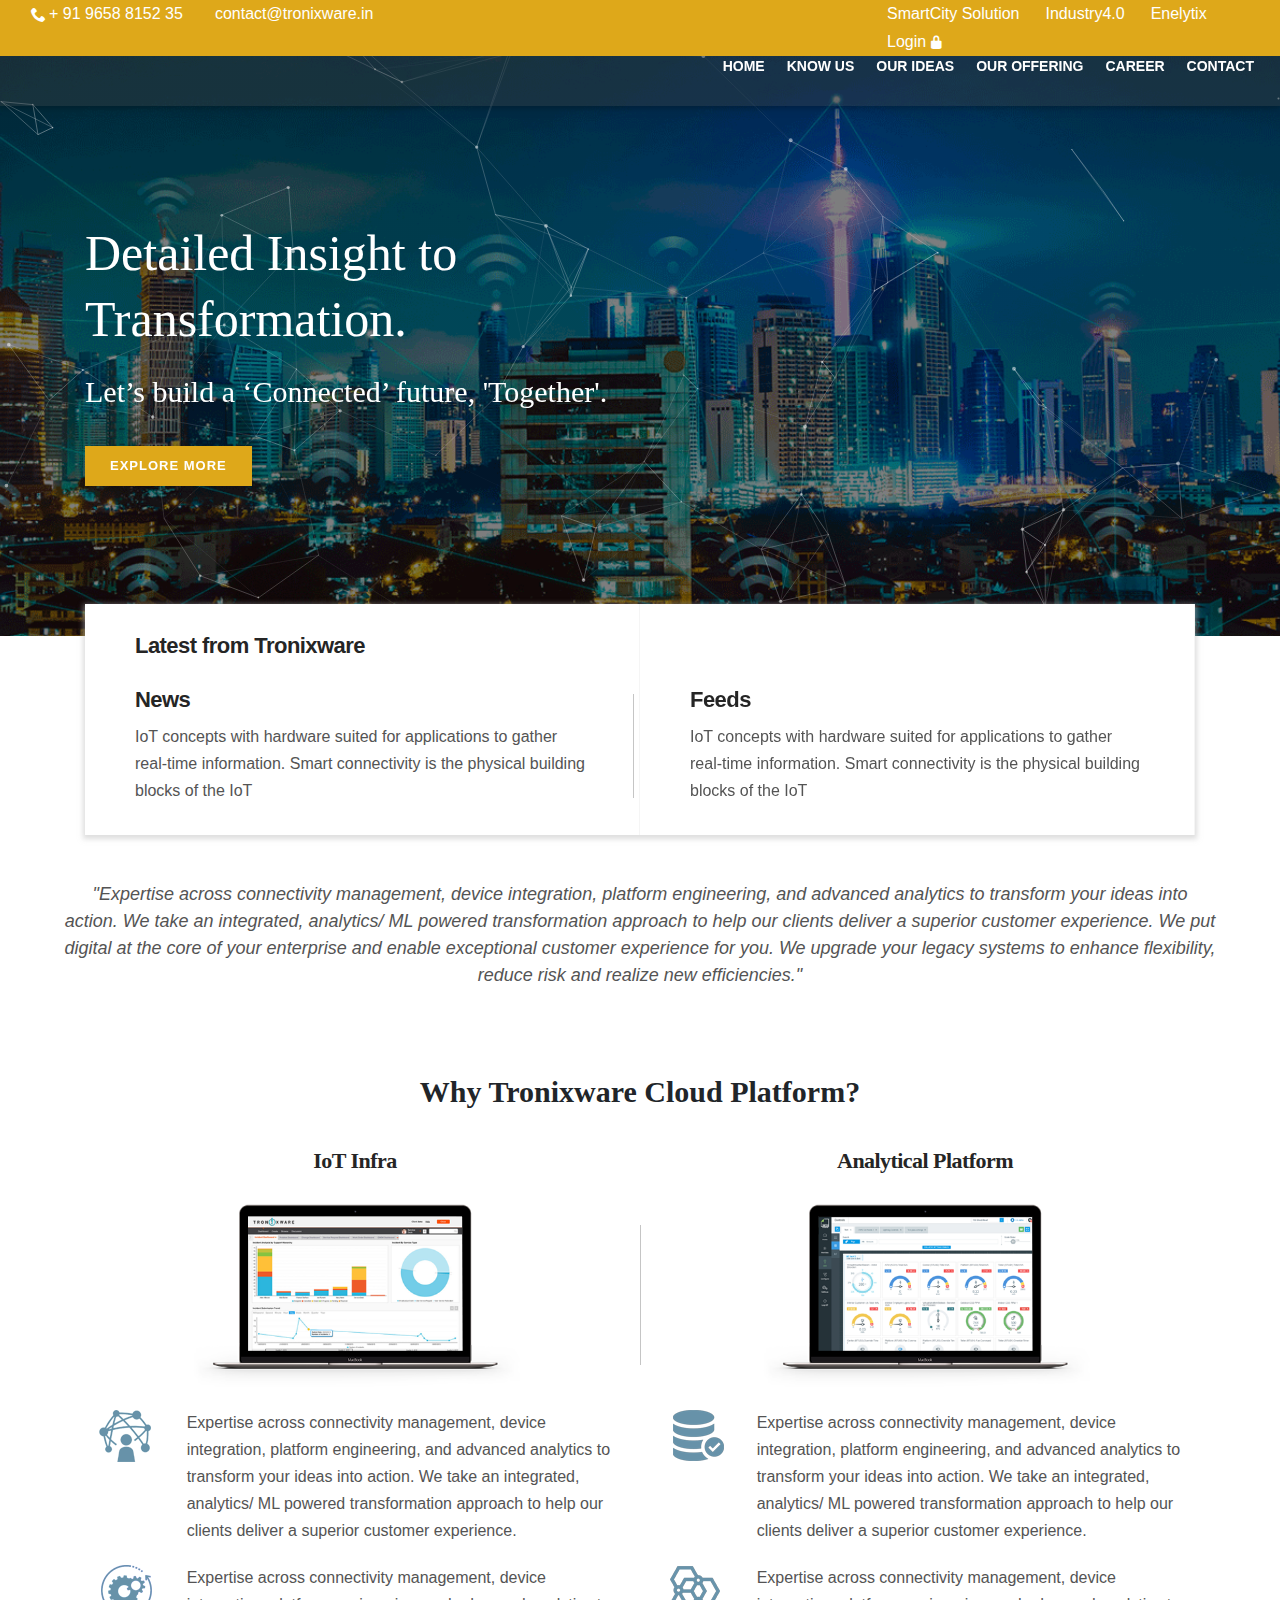
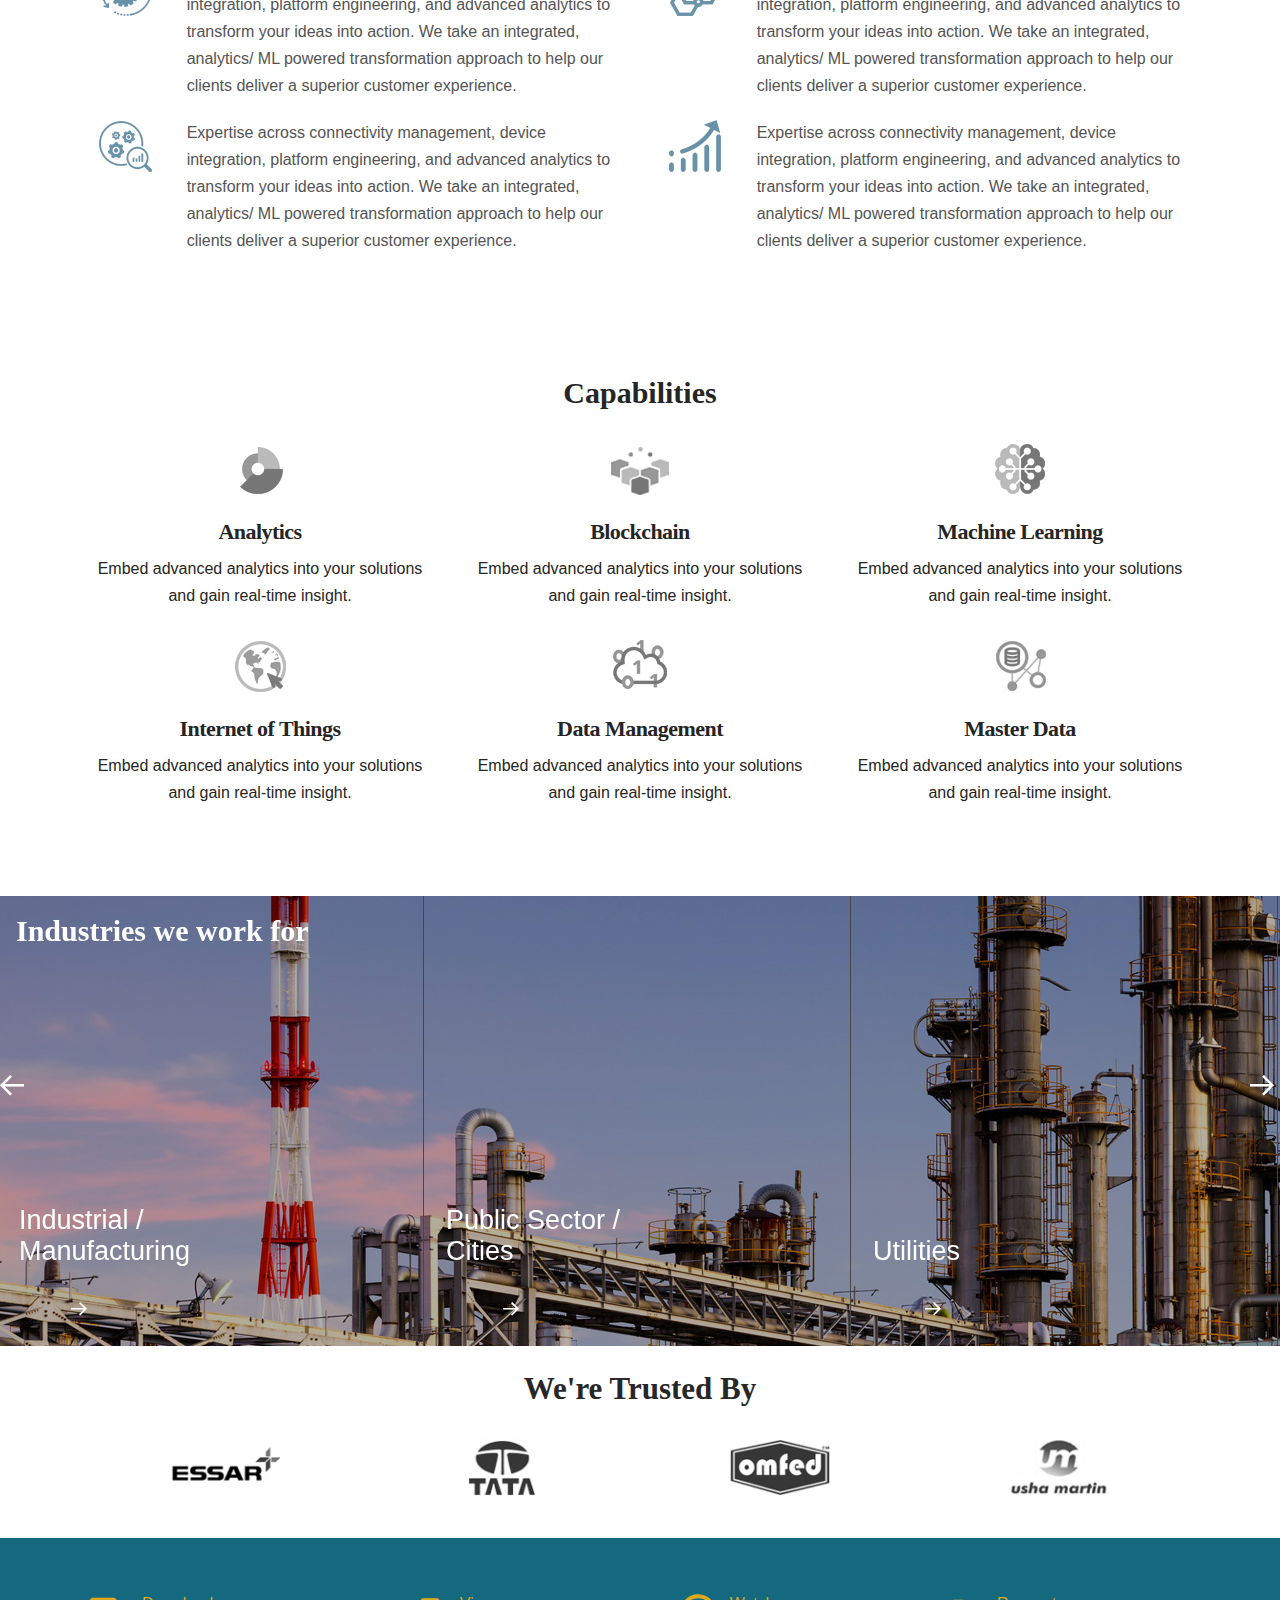
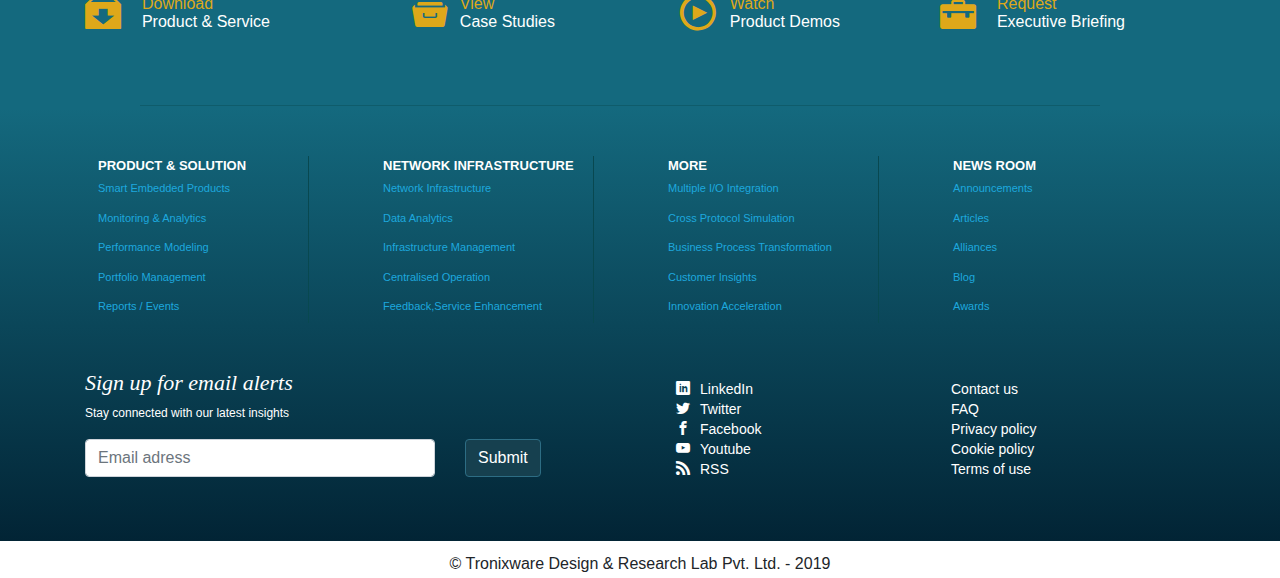
==== index.html @ 7c7e3b0a "initial committt" ====
<!doctype html>
<html>
<head>
<meta name="viewport" content="width=device-width,initial-scale=1">
<meta charset="utf-8">
<title>Tronixware</title>
<link rel="stylesheet" type="text/css" href="assests/revolution/css/layers.css">
<link rel="stylesheet" type="text/css" href="assests/revolution/css/settings.css">
<link rel="stylesheet" type="text/css" href="assests/icomoon/style.css">
<link rel="stylesheet" type="text/css" href="assests/slick/slick.css">
<link rel="stylesheet" type="text/css" href="assests/css/bootstrap.min.css">
<link rel="stylesheet" type="text/css" href="assests/css/style.css">
<link rel="stylesheet" type="text/css" href="assests/css/respnosive.css">
<script src="assests/js/jquery.min.js"></script>
</head>

<body>
<div class="loader"> 
  <!-- Preloader inner -->
  <div class="loader-inner">
    <svg width="120" height="220" viewbox="0 0 100 100" class="loading-spinner" version="1.1" xmlns="http://www.w3.org/2000/svg">
      <circle class="spinner" cx="50" cy="50" r="21" fill="#ffffff" stroke-width="4"/>
    </svg>
  </div>
  <!-- End preloader inner --> 
</div>
<div class="header">
  <div class="responsive-main-header"> <span class="responsive-menu-button"></span> </div>
  <div class="responsive-mob-menu">
    <ul>
      <li><a href="#">SmartCity Solution</a></li>
      <li><a href="#">Industry4.0</a></li>
      <li><a href="#">Enelytix</a></li>
      <li><a href="#">Login</a><i class="icon-lock1 icons"></i></li>
    </ul>
  </div>
  <div class="main-headder hidden-xs">
    <div class="container-fluid">
      <div class="row">
        <div class="col-sm-5">
          <ul>
            <li><i class="icon-phone icons"></i><a href="tel:+91-9658-8152-35">+ 91 9658 8152 35</a></li>
            <li><i class="icon-mail-envelope-closed3 icons"></i><a href="mailto:contact@tronixware.in">contact@tronixware.in</a></li>
          </ul>
        </div>
        <div class="col-sm-1"></div>
        <div class="col-sm-6">
          <ul class="pull-right" style="margin-left: 219px">
            <li><a href="smartcitysolution.html">SmartCity Solution</a></li>
            <li><a href="#">Industry4.0</a></li>
            <li><a href="#">Enelytix</a></li>
            <li><a href="#">Login</a><i class="icon-lock1 icons"></i></li>
          </ul>
        </div>
      </div>
    </div>
  </div>
  <div class="responsive-main-menu"> <span class="responsive-mobmain-menu"></span> <a href="#" class="moblogo"></a>
    <div class="mob-menus">
      <ul>
        <li><a href="#">Home</a></li>
        <li><a href="knowus.html">Know Us</a></li>
        <li><a href="#">Our Ideas</a></li>
        <li><a href="#">Our Offering</a>
          <div class="mob-sub-menu">
            <h3>Products</h3>
            <ul>
              <li><a href="#">Data Loggers</a></li>
              <li><a href="#">Data Acquisition Module (DAQ)</a></li>
              <li><a href="#">DAQ & Smart Mesh Networking </a></li>
              <li><a href="#">Web App – Enelytix for EMIS </a></li>
            </ul>
            <h3>Services</h3>
            <ul>
              <li><a href="#">Smart Automation & EMS</a></li>
              <li><a href="#">Remote Monitoring & Control Solutions</a></li>
              <li><a href="#">Industry Specific (EMS & SCADA)</a></li>
              <li><a href="#">Cloud Solutions</a></li>
            </ul>
          </div>
        </li>
        <li><a href="careers.html">Career</a></li>
        <li><a href="contact.html">Contact</a></li>
      </ul>
    </div>
  </div>
  <div class="main-menu hidden-xs">
    <div class="container-fluid">
      <div class="row">
        <div class="col-sm-3"> <a class="logo" href="#"> </a> </div>
        <div class="col-sm-9 text-right">
          <ul class="main-nav clearfix">
            <li><a href="#" class="active">Home</a></li>
            <li><a href="knowus.html">Know Us</a></li>
            <li><a href="#">Our Ideas</a></li>
            <li><a href="#">Our Offering</a>
              <div class="menus">
                <div class="sub-menu text-left">
                  <div class="container">
                    <div class="row">
                      <div class="col-sm-4">
                        <h3>Products</h3>
                        <ul>
                          <li><a href="#">Data Loggers</a></li>
                          <li><a href="#">Data Acquisition Module (DAQ)</a></li>
                          <li><a href="#">DAQ & Smart Mesh Networking </a></li>
                          <li><a href="#">Web App – Enelytix for EMIS </a></li>
                        </ul>
                      </div>
                      <div class="col-sm-4">
                        <h3>Services</h3>
                        <ul>
                          <li><a href="#">Smart Automation & EMS</a></li>
                          <li><a href="#">Remote Monitoring & Control Solutions</a></li>
                          <li><a href="#">Industry Specific (EMS & SCADA)</a></li>
                          <li><a href="#">Cloud Solutions</a></li>
                        </ul>
                      </div>
                      <div class="col-sm-4"> <a href="#">
                        <h4>Know More....</h4>
                        </a> </div>
                    </div>
                  </div>
                </div>
              </div>
            </li>
            <li><a href="careers.html">Career</a></li>
            <li><a href="contact.html">Contact</a></li>
          </ul>
        </div>
      </div>
    </div>
  </div>
</div>

<!--header-->

<div class="slider">
  <section id="particles-js" class="demo_four">
    <div class="container h-100">
      <div class="row">
        <div class="col-md-12 col-lg-12">
          <div class="mainbanner_content"> <span class="pb_5 color-white banner_title">Detailed Insight to<br>
            <br>
            Transformation. <br>
            <br>
            <span class="banner-subtitle">Let’s build a ‘Connected’ future, 'Together'.</span><br>
            <div class="banner-btn">
              <button class="btn banner-btn-apply">Explore More</button>
            </div>
            </span> </div>
        </div>
      </div>
    </div>
  </section>
</div>
<div class="main-body p-5">
  <div class="construction">
    <div class="container">
      <div class="construction-service">
        <div class="row">
          <div class="col-sm-12">
            <div class="callto-action">
              <ul>
                <li class="single-box wow fadeInUp animated mark" data-wow-delay="300ms" style="visibility: visible; animation-delay: 300ms; animation-name: fadeInUp;">
                  <div class="top">
             
                    <div class="title-holder">
                      <h3><span>Latest from Tronixware</span>
						  <br>
						  <br><span>News</span></h3>
                    </div>
                  </div>
                  <div class="text-holder">
                    <p>IoT concepts with hardware suited for applications to gather real-time information. Smart connectivity is the physical building blocks of the IoT</p>
                   </div>
                </li>
                <li class="single-box wow fadeInUp animated" data-wow-delay="600ms" style="visibility: visible; animation-delay: 600ms; animation-name: fadeInUp;">
                  <div class="top">
                    
                    <div class="title-holder">
                      <h3>
						  <br>
						  <br><span>Feeds</span></h3>
                    </div>
                  </div>
                  <div class="text-holder">
                    <div class="microsoft">
    <p class="marquee">IoT concepts with hardware suited for applications to gather real-time information. Smart connectivity is the physical building blocks of the IoT</p>

</div>
                    <!--<a class="btn-two" data-toggle="modal" data-target=".bd-example-modal-lg2"><span class="icon-arrow-thin-right"></span>Read More</a> --></div>
                </li>
                
              </ul>
            </div>
          </div>
        </div>
      </div>
    </div>
  </div>
  
  
  
  <div class="servicess">
    <p class="p-3"> "Expertise across connectivity management, device integration, platform engineering, and advanced analytics to transform your ideas into action. We take an integrated, analytics/ ML  powered transformation approach to help our  clients deliver a superior customer experience.
      
      We put digital at the core of your enterprise and enable exceptional customer experience for you. We upgrade your legacy systems to enhance flexibility, reduce risk and realize new efficiencies."</p>
  </div>
</div>
<div class="platform">
  <h3>Why Tronixware Cloud Platform?</h3>
  <div class="container">
    <div class="row">
      <div class="col-sm-6">
        <div class="platform-content">
          <h4>IoT Infra</h4>
          <div class="iot-image img-boder"> <img src="assests/images/00-MockupMacBook-Space-Gray.png"> </div>
          <div class="platform-section">
            <div class="row">
              <div class="col-sm-2">
                <div class="platform-image"> <img src="assests/images/communication.png"> </div>
              </div>
              <div class="col-sm-10">
                <div class="paltform-content-text">
                  <p>Expertise across connectivity management, device integration, platform engineering, and advanced analytics to transform your ideas into action. We take an integrated, analytics/ ML  powered transformation approach to help our  clients deliver a superior customer experience.</p>
                </div>
              </div>
            </div>
          </div>
          <div class="platform-section">
            <div class="row">
              <div class="col-sm-2">
                <div class="platform-image"> <img src="assests/images/automation.png"> </div>
              </div>
              <div class="col-sm-10">
                <div class="paltform-content-text">
                  <p>Expertise across connectivity management, device integration, platform engineering, and advanced analytics to transform your ideas into action. We take an integrated, analytics/ ML  powered transformation approach to help our  clients deliver a superior customer experience.</p>
                </div>
              </div>
            </div>
          </div>
          <div class="platform-section">
            <div class="row">
              <div class="col-sm-2">
                <div class="platform-image"> <img src="assests/images/information.png"> </div>
              </div>
              <div class="col-sm-10">
                <div class="paltform-content-text">
                  <p>Expertise across connectivity management, device integration, platform engineering, and advanced analytics to transform your ideas into action. We take an integrated, analytics/ ML  powered transformation approach to help our  clients deliver a superior customer experience.</p>
                </div>
              </div>
            </div>
          </div>
        </div>
      </div>
      <div class="col-sm-6">
        <div class="platform-content">
          <h4>Analytical Platform</h4>
          <div class="iot-image"> <img src="assests/images/iotlap.png"> </div>
          <div class="platform-section">
            <div class="row">
              <div class="col-sm-2">
                <div class="platform-image"> <img src="assests/images/volume.png"> </div>
              </div>
              <div class="col-sm-10">
                <div class="paltform-content-text">
                  <p>Expertise across connectivity management, device integration, platform engineering, and advanced analytics to transform your ideas into action. We take an integrated, analytics/ ML  powered transformation approach to help our  clients deliver a superior customer experience.</p>
                </div>
              </div>
            </div>
          </div>
          <div class="platform-section">
            <div class="row">
              <div class="col-sm-2">
                <div class="platform-image"> <img src="assests/images/structure.png"> </div>
              </div>
              <div class="col-sm-10">
                <div class="paltform-content-text">
                  <p>Expertise across connectivity management, device integration, platform engineering, and advanced analytics to transform your ideas into action. We take an integrated, analytics/ ML  powered transformation approach to help our  clients deliver a superior customer experience.</p>
                </div>
              </div>
            </div>
          </div>
          <div class="platform-section">
            <div class="row">
              <div class="col-sm-2">
                <div class="platform-image"> <img src="assests/images/revenue.png"> </div>
              </div>
              <div class="col-sm-10">
                <div class="paltform-content-text">
                  <p>Expertise across connectivity management, device integration, platform engineering, and advanced analytics to transform your ideas into action. We take an integrated, analytics/ ML  powered transformation approach to help our  clients deliver a superior customer experience.</p>
                </div>
              </div>
            </div>
          </div>
        </div>
      </div>
    </div>
  </div>
</div>
<div class="capabilities">
  <div class="container">
    <div class="capabilities-iamge">
      <h3>Capabilities</h3>
    </div>
    <div class="capabalities-content">
      <div class="row">
        <div class="col-sm-4">
          <div class="capabilities-iamge"> <img src="assests/images/analytics.png">
            <h4>Analytics</h4>
            <p>Embed advanced analytics into your solutions and gain real-time insight.</p>
          </div>
        </div>
        <div class="col-sm-4">
          <div class="capabilities-iamge"> <img src="assests/images/blockchain.png">
            <h4>Blockchain</h4>
            <p>Embed advanced analytics into your solutions and gain real-time insight.</p>
          </div>
        </div>
        <div class="col-sm-4">
          <div class="capabilities-iamge"> <img src="assests/images/machin-learning.png">
            <h4>Machine Learning</h4>
            <p>Embed advanced analytics into your solutions and gain real-time insight.</p>
          </div>
        </div>
      </div>
    </div>
    <div class="capabalities-content">
      <div class="row">
        <div class="col-sm-4">
          <div class="capabilities-iamge"> <img src="assests/images/internet-of-things.png">
            <h4>Internet of Things</h4>
            <p>Embed advanced analytics into your solutions and gain real-time insight.</p>
          </div>
        </div>
        <div class="col-sm-4">
          <div class="capabilities-iamge"> <img src="assests/images/data-management.png">
            <h4>Data Management</h4>
            <p>Embed advanced analytics into your solutions and gain real-time insight.</p>
          </div>
        </div>
        <div class="col-sm-4">
          <div class="capabilities-iamge"> <img src="assests/images/master-data.png">
            <h4>Master Data</h4>
            <p>Embed advanced analytics into your solutions and gain real-time insight.</p>
          </div>
        </div>
      </div>
    </div>
  </div>
</div>	
	
	
<div class="industries">
  <div class="serivic-hover-slider">
    <div class="hover-back-image">
      <div class="offering p-3">
        <h3>Industries we work for</h3>
      </div>
      <div class="hovers-image1 deaf-img"> </div>
      <div class="hovers-image2"> </div>
      <div class="hovers-image3"> </div>
      <div class="hovers-image4"> </div>
    </div>
    <div class="service clearfix">
      <div class="services1" id="sv1">
        <div class="service-content1">
          <h2>Industrial / <br>
            Manufacturing</h2>
          <p class="hov-p1">Lorem Ipsum is simply dummy text of the printing and typesetting industry.</p>
        </div>
        <div class="service-btn"> <a href="indmanfact.html"> <span class="view-txt vi1">Detailed Insight</span><i class="icon-arrow-thin-right vew-arrow via1"></i></a> </div>
      </div>
      <div class="services1" id="sv2">
        <div class="service-content2">
          <h2>Public Sector / <br>
            Cities</h2>
          <p class="hov-p2">Lorem Ipsum is simply dummy text of the printing and typesetting industry.</p>
        </div>
        <div class="service-btn"> <a href="publicsector.html"> <span class="view-txt vi2">Detailed Insight</span> <i class="icon-arrow-thin-right vew-arrow via2"> </i> </a> </div>
      </div>
      <div class="services1" id="sv3">
        <div class="service-content3">
          <h2>Utilities </h2>
          <p class="hov-p3">Lorem Ipsum is simply dummy text of the printing and typesetting industry.</p>
        </div>
        <div class="service-btn"> <a href="utilities.html"> <span class="view-txt vi3">Detailed Insight</span><i class="icon-arrow-thin-right vew-arrow via3"></i></a> </div>
      </div>
      <div class="services1" id="sv4">
        <div class="service-content4">
          <h2>Aerospace / <br>
            Defence </h2>
          <p class="hov-p4">Lorem Ipsum is simply dummy text of the printing and typesetting industry.</p>
        </div>
        <div class="service-btn"> <a href="aerspace.html"> <span class="view-txt vi4">Detailed Insight</span><i class="icon-arrow-thin-right vew-arrow via4"></i></a> </div>
      </div>
    </div>
  </div>
</div>

<!---->


<div class="portfolio p-4" style="padding-bottom: 38px !important;">
  <h2>We're Trusted By</h2>
  <div class="container">
    <div class="clients">
      <div class="client-slider"><img src="assests/images/port1.jpg"></div>
      <div class="client-slider"><img src="assests/images/port2.jpg"></div>
      <div class="client-slider"><img src="assests/images/port3.jpg"></div>
      <div class="client-slider"><img src="assests/images/port4.jpg"></div>
      <div class="client-slider"><img src="assests/images/port5.jpg"></div>
      <div class="client-slider"><img src="assests/images/port6.jpg"></div>
      <div class="client-slider"><img src="assests/images/port7.jpg"></div>
    </div>
  </div>
</div>


<!--footer-->
<div class="case-studies"> 
  <!--<h2>Our Case Studies</h2>-->
  <div class="case-studies-pannel">
    <div class="container">
      <div class="row">
        <div class="col-sm-3"> <a href="#">
          <div class="case-studies-pannel-content clearfix">
            <div class="case-studies-img clearfix"> <i class="icon-box-add"></i> </div>
            <div class="case-studies-contents clearfix  ip-1">
              <h5>Download</h5>
              <p>Product & Service</p>
            </div>
          </div>
          </a> </div>
        <div class="col-sm-3"> <a href="#">
          <div class="case-studies-pannel-content clearfix" style="padding-left: 42px;">
            <div class="case-studies-img clearfix"> <i class="icon-archive"></i> </div>
            <div class="case-studies-contents clearfix  ip-2">
              <h5>View</h5>
              <p>Case Studies</p>
            </div>
          </div>
          </a> </div>
        <div class="col-sm-3"> <a href="#">
          <div class="case-studies-pannel-content clearfix " style="padding-left:25px;" >
            <div class="case-studies-img clearfix"> <i class="icon-play-outline"></i> </div>
            <div class="case-studies-contents clearfix ip-3">
              <h5>Watch</h5>
              <p>Product Demos</p>
            </div>
          </div>
          </a> </div>
        <div class="col-sm-3"> <a href="#">
          <div class="case-studies-pannel-content clearfix ">
            <div class="case-studies-img clearfix"> <i class="icon-briefcase"></i> </div>
            <div class="case-studies-contents clearfix ip-4">
              <h5>Request</h5>
              <p>Executive Briefing</p>
            </div>
          </div>
          </a> </div>
      </div>
    </div>
  </div>
</div>
<div class="subscribe p-5">
  <div class="container">
    <div class="subscribe-services">
      <div class="row">
        <div class="col-sm-3">
          <div class="subscribe-service-content">
            <h4>Product & Solution</h4>
            <ul>
              <li><a href="#">Smart Embedded Products</a></li>
              <li><a href="#">Monitoring & Analytics</a></li>
              <li><a href="#">Performance Modeling</a></li>
              <li><a href="#">Portfolio Management</a></li>
              <li><a href="#">Reports / Events</a></li>
            </ul>
          </div>
        </div>
        <div class="col-sm-3">
          <div class="subscribe-service-content">
            <h4>Network Infrastructure </h4>
            <ul>
              <li><a href="#">Network Infrastructure</a></li>
              <li><a href="#">Data Analytics</a></li>
              <li><a href="#">Infrastructure Management</a></li>
              <li><a href="#">Centralised Operation</a></li>
              <li><a href="#">Feedback,Service Enhancement</a></li>
            </ul>
          </div>
        </div>
        <div class="col-sm-3">
          <div class="subscribe-service-content">
            <h4>More</h4>
            <ul>
              <li><a href="#">Multiple I/O Integration</a></li>
              <li><a href="#">Cross Protocol Simulation</a></li>
              <li><a href="#">Business Process Transformation</a></li>
              <li><a href="#">Customer Insights</a></li>
              <li><a href="#">Innovation Acceleration</a></li>
            </ul>
          </div>
        </div>
        <div class="col-sm-3">
          <div class="subscribe-service-content" style="border: none;">
            <h4>News Room</h4>
            <ul>
              <li><a href="#">Announcements</a></li>
              <li><a href="#">Articles</a></li>
              <li><a href="#">Alliances</a></li>
              <li><a href="#">Blog</a></li>
              <li><a href="#">Awards</a></li>
            </ul>
          </div>
        </div>
      </div>
    </div>
    <div class="row">
      <div class="col-sm-6">
        <div class="subscribe-box">
          <h2>Sign up for email alerts</h2>
          <p>Stay connected with our latest insights</p>
          <div class="form-group">
            <div class="row">
              <div class="col-sm-8">
                <input type="email" class="form-control" placeholder="Email adress">
              </div>
              <div class="col-sm-4">
                <div class="cstm-btn">
                  <button class="btn btn-primary ctm-btn">Submit</button>
                </div>
              </div>
            </div>
          </div>
        </div>
      </div>
      <div class="col-sm-3">
        <ul class="footer-social">
          <li><a href="#"><i class="icon-linkedin icons"></i>LinkedIn</a></li>
          <li><a href="#"><i class="icon-twitter icons"></i>Twitter</a></li>
          <li><a href="#"><i class="icon-facebook icons"></i>Facebook</a></li>
          <li><a href="#"><i class="icon-youtube icons"></i>Youtube</a></li>
          <li><a href="#"><i class="icon-rss icons"></i>RSS</a></li>
        </ul>
      </div>
      <div class="col-sm-3">
        <ul class="footer-social">
          <li><a href="#">Contact us</a></li>
          <li><a href="#">FAQ</a></li>
          <li><a href="#">Privacy policy</a></li>
          <li><a href="#">Cookie policy</a></li>
          <li><a href="#">Terms of use</a></li>
        </ul>
      </div>
    </div>
  </div>
</div>
<div class="footer">
  <h3>© Tronixware Design &amp; Research Lab Pvt. Ltd. - 2019 </h3>
</div>
<a href="#" id="back-to-top" title="Back to top">&uarr;</a> 

<!-- Revolution Slider --> 

<script src="assests/js/particles.js"></script> 
<script src="assests/js/app.js"></script> 
<script src="assests/md-bootstrap/js/bootstrap.min.js"></script> 
<script src="assests/slick/slick.min.js"></script> 
<script src="assests/js/show-hide.js"></script> 
<script src="assests/js/custom.js"></script> 
<script src="assests/md-bootstrap/js/mdb.min.js"></script> 
<script>
    $(window).on("load", function() {  // Site loader 
        $(".loader-inner").fadeOut();
        $(".loader").delay(200).fadeOut("slow");

    });	
</script>
</body>
</html>
---- assests/revolution/css/layers.css ----
/*-----------------------------------------------------------------------------

-	Revolution Slider 5.0 Layer Style Settings -

Screen Stylesheet

version:   	5.0.0
date:      	18/03/15
author:		themepunch
email:     	info@themepunch.com
website:   	http://www.themepunch.com
-----------------------------------------------------------------------------*/

* {
    -webkit-box-sizing: border-box;
    -moz-box-sizing: border-box;
    box-sizing: border-box;
}

.tp-caption.Twitter-Content a,.tp-caption.Twitter-Content a:visited
{
	color:#0084B4!important;
}

.tp-caption.Twitter-Content a:hover
{
	color:#0084B4!important;
	text-decoration:underline!important;
}

.tp-caption.medium_grey,.medium_grey
{
	background-color:#888;
	border-style:none;
	border-width:0;
	color:#fff;
	font-family:"Poppins";
	font-size:20px;
	font-weight:700;
	line-height:20px;
	margin:0;
	padding:2px 4px;
	position:absolute;
	text-shadow:0 2px 5px rgba(0,0,0,0.5);
	white-space:nowrap;
}

.tp-caption.small_text,.small_text
{
	border-style:none;
	border-width:0;
	color:#fff;
	font-family:"Poppins";
	font-size:14px;
	font-weight:700;
	line-height:20px;
	margin:0;
	position:absolute;
	text-shadow:0 2px 5px rgba(0,0,0,0.5);
	white-space:nowrap;
}

.tp-caption.medium_text,.medium_text
{
	border-style:none;
	border-width:0;
	color:#fff;
	font-family:"Poppins";
	font-size:20px;
	font-weight:700;
	line-height:20px;
	margin:0;
	position:absolute;
	text-shadow:0 2px 5px rgba(0,0,0,0.5);
	white-space:nowrap;
}

.tp-caption.large_text,.large_text
{
	border-style:none;
	border-width:0;
	color:#fff;
	font-family:"Poppins";
	font-size:40px;
	font-weight:700;
	line-height:40px;
	margin:0;
	position:absolute;
	text-shadow:0 2px 5px rgba(0,0,0,0.5);
	white-space:nowrap;
}

.tp-caption.very_large_text,.very_large_text
{
	border-style:none;
	border-width:0;
	color:#fff;
	font-family:"Poppins";
	font-size:60px;
	font-weight:700;
	letter-spacing:-2px;
	line-height:60px;
	margin:0;
	position:absolute;
	text-shadow:0 2px 5px rgba(0,0,0,0.5);
	white-space:nowrap;
}

.tp-caption.very_big_white,.very_big_white
{
	background-color:#000;
	border-style:none;
	border-width:0;
	color:#fff;
	font-family:"Poppins";
	font-size:60px;
	font-weight:800;
	line-height:60px;
	margin:0;
	padding:1px 4px 0;
	position:absolute;
	text-shadow:none;
	white-space:nowrap;
}

.tp-caption.very_big_black,.very_big_black
{
	background-color:#fff;
	border-style:none;
	border-width:0;
	color:#000;
	font-family:"Poppins";
	font-size:60px;
	font-weight:700;
	line-height:60px;
	margin:0;
	padding:1px 4px 0;
	position:absolute;
	text-shadow:none;
	white-space:nowrap;
}

.tp-caption.modern_medium_fat,.modern_medium_fat
{
	border-style:none;
	border-width:0;
	color:#000;
	font-family:"Poppins", sans-serif;
	font-size:24px;
	font-weight:800;
	line-height:20px;
	margin:0;
	position:absolute;
	text-shadow:none;
	white-space:nowrap;
}

.tp-caption.modern_medium_fat_white,.modern_medium_fat_white
{
	border-style:none;
	border-width:0;
	color:#fff;
	font-family:"Poppins", sans-serif;
	font-size:24px;
	font-weight:800;
	line-height:20px;
	margin:0;
	position:absolute;
	text-shadow:none;
	white-space:nowrap;
}

.tp-caption.modern_medium_light,.modern_medium_light
{
	border-style:none;
	border-width:0;
	color:#000;
	font-family:"Poppins", sans-serif;
	font-size:24px;
	font-weight:300;
	line-height:20px;
	margin:0;
	position:absolute;
	text-shadow:none;
	white-space:nowrap;
}

.tp-caption.modern_big_bluebg,.modern_big_bluebg
{
	background-color:#4e5b6c;
	border-style:none;
	border-width:0;
	color:#fff;
	font-family:"Poppins", sans-serif;
	font-size:30px;
	font-weight:800;
	letter-spacing:0;
	line-height:36px;
	margin:0;
	padding:3px 10px;
	position:absolute;
	text-shadow:none;
}

.tp-caption.modern_big_redbg,.modern_big_redbg
{
	background-color:#de543e;
	border-style:none;
	border-width:0;
	color:#fff;
	font-family:"Poppins", sans-serif;
	font-size:30px;
	font-weight:300;
	letter-spacing:0;
	line-height:36px;
	margin:0;
	padding:1px 10px 3px;
	position:absolute;
	text-shadow:none;
}

.tp-caption.modern_small_text_dark,.modern_small_text_dark
{
	border-style:none;
	border-width:0;
	color:#555;
	font-family:"Poppins";
	font-size:14px;
	line-height:22px;
	margin:0;
	position:absolute;
	text-shadow:none;
	white-space:nowrap;
}

.tp-caption.boxshadow,.boxshadow
{		
	box-shadow:0 0 20px rgba(0,0,0,0.5);
}

.tp-caption.black,.black
{
	color:#000;
	text-shadow:none;
}

.tp-caption.noshadow,.noshadow
{
	text-shadow:none;
}

.tp-caption.thinheadline_dark,.thinheadline_dark
{
	background-color:transparent;
	color:rgba(0,0,0,0.85);
	font-family:"Poppins";
	font-size:30px;
	font-weight:300;
	line-height:30px;
	position:absolute;
	text-shadow:none;
}

.tp-caption.thintext_dark,.thintext_dark
{
	background-color:transparent;
	color:rgba(0,0,0,0.85);
	font-family:"Poppins";
	font-size:16px;
	font-weight:300;
	line-height:26px;
	position:absolute;
	text-shadow:none;
}

.tp-caption.largeblackbg,.largeblackbg
{
	
	
	background-color:#000;
	border-radius:0;
	color:#fff;
	font-family:"Poppins";
	font-size:50px;
	font-weight:300;
	line-height:70px;
	padding:0 20px;
	position:absolute;
	text-shadow:none;
}

.tp-caption.largepinkbg,.largepinkbg
{
	
	
	background-color:#db4360;
	border-radius:0;
	color:#fff;
	font-family:"Poppins";
	font-size:50px;
	font-weight:300;
	line-height:70px;
	padding:0 20px;
	position:absolute;
	text-shadow:none;
}

.tp-caption.largewhitebg,.largewhitebg
{
	
	
	background-color:#fff;
	border-radius:0;
	color:#000;
	font-family:"Poppins";
	font-size:50px;
	font-weight:300;
	line-height:70px;
	padding:0 20px;
	position:absolute;
	text-shadow:none;
}

.tp-caption.largegreenbg,.largegreenbg
{
	
	
	background-color:#67ae73;
	border-radius:0;
	color:#fff;
	font-family:"Poppins";
	font-size:50px;
	font-weight:300;
	line-height:70px;
	padding:0 20px;
	position:absolute;
	text-shadow:none;
}

.tp-caption.excerpt,.excerpt
{
	background-color:rgba(0,0,0,1);
	border-color:#fff;
	border-style:none;
	border-width:0;
	color:#fff;
	font-family:"Poppins";
	font-size:36px;
	font-weight:700;
	height:auto;
	letter-spacing:-1.5px;
	line-height:36px;
	margin:0;
	padding:1px 4px 0;
	text-decoration:none;
	text-shadow:none;
	white-space:normal!important;
	width:150px;
}

.tp-caption.large_bold_grey,.large_bold_grey
{
	background-color:transparent;
	border-color:#ffd658;
	border-style:none;
	border-width:0;
	color:#666;
	font-family:"Poppins";
	font-size:60px;
	font-weight:800;
	line-height:60px;
	margin:0;
	padding:1px 4px 0;
	text-decoration:none;
	text-shadow:none;
}

.tp-caption.medium_thin_grey,.medium_thin_grey
{
	background-color:transparent;
	border-color:#ffd658;
	border-style:none;
	border-width:0;
	color:#666;
	font-family:"Poppins";
	font-size:34px;
	font-weight:300;
	line-height:30px;
	margin:0;
	padding:1px 4px 0;
	text-decoration:none;
	text-shadow:none;
}

.tp-caption.small_thin_grey,.small_thin_grey
{
	background-color:transparent;
	border-color:#ffd658;
	border-style:none;
	border-width:0;
	color:#757575;
	font-family:"Poppins";
	font-size:18px;
	font-weight:300;
	line-height:26px;
	margin:0;
	padding:1px 4px 0;
	text-decoration:none;
	text-shadow:none;
}

.tp-caption.lightgrey_divider,.lightgrey_divider
{
	background-color:rgba(235,235,235,1);
	background-position:initial;
	background-repeat:initial;
	border-color:#222;
	border-style:none;
	border-width:0;
	height:3px;
	text-decoration:none;
	width:370px;
}

.tp-caption.large_bold_darkblue,.large_bold_darkblue
{
	background-color:transparent;
	border-color:#ffd658;
	border-style:none;
	border-width:0;
	color:#34495e;
	font-family:"Poppins";
	font-size:58px;
	font-weight:800;
	line-height:60px;
	text-decoration:none;
}

.tp-caption.medium_bg_darkblue,.medium_bg_darkblue
{
	background-color:#34495e;
	border-color:#ffd658;
	border-style:none;
	border-width:0;
	color:#fff;
	font-family:"Poppins";
	font-size:20px;
	font-weight:800;
	line-height:20px;
	padding:10px;
	text-decoration:none;
}

.tp-caption.medium_bold_red,.medium_bold_red
{
	background-color:transparent;
	border-color:#ffd658;
	border-style:none;
	border-width:0;
	color:#e33a0c;
	font-family:"Poppins";
	font-size:24px;
	font-weight:800;
	line-height:30px;
	padding:0;
	text-decoration:none;
}

.tp-caption.medium_light_red,.medium_light_red
{
	background-color:transparent;
	border-color:#ffd658;
	border-style:none;
	border-width:0;
	color:#e33a0c;
	font-family:"Poppins";
	font-size:21px;
	font-weight:300;
	line-height:26px;
	padding:0;
	text-decoration:none;
}

.tp-caption.medium_bg_red,.medium_bg_red
{
	background-color:#e33a0c;
	border-color:#ffd658;
	border-style:none;
	border-width:0;
	color:#fff;
	font-family:"Poppins";
	font-size:20px;
	font-weight:800;
	line-height:20px;
	padding:10px;
	text-decoration:none;
}

.tp-caption.medium_bold_orange,.medium_bold_orange
{
	background-color:transparent;
	border-color:#ffd658;
	border-style:none;
	border-width:0;
	color:#f39c12;
	font-family:"Poppins";
	font-size:24px;
	font-weight:800;
	line-height:30px;
	text-decoration:none;
}

.tp-caption.medium_bg_orange,.medium_bg_orange
{
	background-color:#f39c12;
	border-color:#ffd658;
	border-style:none;
	border-width:0;
	color:#fff;
	font-family:"Poppins";
	font-size:20px;
	font-weight:800;
	line-height:20px;
	padding:10px;
	text-decoration:none;
}

.tp-caption.grassfloor,.grassfloor
{
	background-color:rgba(160,179,151,1);
	border-color:#222;
	border-style:none;
	border-width:0;
	height:150px;
	text-decoration:none;
	width:4000px;
}

.tp-caption.large_bold_white,.large_bold_white
{
	background-color:transparent;
	border-color:#ffd658;
	border-style:none;
	border-width:0;
	color:#fff;
	font-family:"Poppins";
	font-size:58px;
	font-weight:800;
	line-height:60px;
	text-decoration:none;
}

.tp-caption.medium_light_white,.medium_light_white
{
	background-color:transparent;
	border-color:#ffd658;
	border-style:none;
	border-width:0;
	color:#fff;
	font-family:"Poppins";
	font-size:30px;
	font-weight:300;
	line-height:36px;
	padding:0;
	text-decoration:none;
}

.tp-caption.mediumlarge_light_white,.mediumlarge_light_white
{
	background-color:transparent;
	border-color:#ffd658;
	border-style:none;
	border-width:0;
	color:#fff;
	font-family:"Poppins";
	font-size:34px;
	font-weight:300;
	line-height:40px;
	padding:0;
	text-decoration:none;
}

.tp-caption.mediumlarge_light_white_center,.mediumlarge_light_white_center
{
	background-color:transparent;
	border-color:#ffd658;
	border-style:none;
	border-width:0;
	color:#fff;
	font-family:"Poppins";
	font-size:34px;
	font-weight:300;
	line-height:40px;
	padding:0;
	text-align:center;
	text-decoration:none;
}

.tp-caption.medium_bg_asbestos,.medium_bg_asbestos
{
	background-color:#7f8c8d;
	border-color:#ffd658;
	border-style:none;
	border-width:0;
	color:#fff;
	font-family:"Poppins";
	font-size:20px;
	font-weight:800;
	line-height:20px;
	padding:10px;
	text-decoration:none;
}

.tp-caption.medium_light_black,.medium_light_black
{
	background-color:transparent;
	border-color:#ffd658;
	border-style:none;
	border-width:0;
	color:#000;
	font-family:"Poppins";
	font-size:30px;
	font-weight:300;
	line-height:36px;
	padding:0;
	text-decoration:none;
}

.tp-caption.large_bold_black,.large_bold_black
{
	background-color:transparent;
	border-color:#ffd658;
	border-style:none;
	border-width:0;
	color:#000;
	font-family:"Poppins";
	font-size:58px;
	font-weight:800;
	line-height:60px;
	text-decoration:none;
}

.tp-caption.mediumlarge_light_darkblue,.mediumlarge_light_darkblue
{
	background-color:transparent;
	border-color:#ffd658;
	border-style:none;
	border-width:0;
	color:#34495e;
	font-family:"Poppins";
	font-size:34px;
	font-weight:300;
	line-height:40px;
	padding:0;
	text-decoration:none;
}

.tp-caption.small_light_white,.small_light_white
{
	background-color:transparent;
	border-color:#ffd658;
	border-style:none;
	border-width:0;
	color:#fff;
	font-family:"Poppins";
	font-size:17px;
	font-weight:300;
	line-height:28px;
	padding:0;
	text-decoration:none;
}

.tp-caption.roundedimage,.roundedimage
{
	border-color:#222;
	border-style:none;
	border-width:0;
}

.tp-caption.large_bg_black,.large_bg_black
{
	background-color:#000;
	border-color:#ffd658;
	border-style:none;
	border-width:0;
	color:#fff;
	font-family:"Poppins";
	font-size:40px;
	font-weight:800;
	line-height:40px;
	padding:10px 20px 15px;
	text-decoration:none;
}

.tp-caption.mediumwhitebg,.mediumwhitebg
{
	background-color:#fff;
	border-color:#000;
	border-style:none;
	border-width:0;
	color:#000;
	font-family:"Poppins";
	font-size:30px;
	font-weight:300;
	line-height:30px;
	padding:5px 15px 10px;
	text-decoration:none;
	text-shadow:none;
}

.tp-caption.maincaption,.maincaption
{
	background-color:transparent;
	border-color:#000;
	border-style:none;
	border-width:0;
	color:#212a40;
	font-family:roboto;
	font-size:33px;
	font-weight:500;
	line-height:43px;
	text-decoration:none;
	text-shadow:none;
}

.tp-caption.miami_title_60px,.miami_title_60px
{
	background-color:transparent;
	border-color:#000;
	border-style:none;
	border-width:0;
	color:#fff;
	font-family:"Source Sans Pro";
	font-size:60px;
	font-weight:700;
	letter-spacing:1px;
	line-height:60px;
	text-decoration:none;
	text-shadow:none;
}

.tp-caption.miami_subtitle,.miami_subtitle
{
	background-color:transparent;
	border-color:#000;
	border-style:none;
	border-width:0;
	color:rgba(255,255,255,0.65);
	font-family:"Source Sans Pro";
	font-size:17px;
	font-weight:400;
	letter-spacing:2px;
	line-height:24px;
	text-decoration:none;
	text-shadow:none;
}

.tp-caption.divideline30px,.divideline30px
{
	background:#fff;
	background-color:#fff;
	border-color:#222;
	border-style:none;
	border-width:0;
	height:2px;
	min-width:30px;
	text-decoration:none;
}

.tp-caption.Miami_nostyle,.Miami_nostyle
{
	border-color:#222;
	border-style:none;
	border-width:0;
}

.tp-caption.miami_content_light,.miami_content_light
{
	background-color:transparent;
	border-color:#000;
	border-style:none;
	border-width:0;
	color:#fff;
	font-family:"Source Sans Pro";
	font-size:22px;
	font-weight:400;
	letter-spacing:0;
	line-height:28px;
	text-decoration:none;
	text-shadow:none;
}

.tp-caption.miami_title_60px_dark,.miami_title_60px_dark
{
	background-color:transparent;
	border-color:#000;
	border-style:none;
	border-width:0;
	color:#333;
	font-family:"Source Sans Pro";
	font-size:60px;
	font-weight:700;
	letter-spacing:1px;
	line-height:60px;
	text-decoration:none;
	text-shadow:none;
}

.tp-caption.miami_content_dark,.miami_content_dark
{
	background-color:transparent;
	border-color:#000;
	border-style:none;
	border-width:0;
	color:#666;
	font-family:"Source Sans Pro";
	font-size:22px;
	font-weight:400;
	letter-spacing:0;
	line-height:28px;
	text-decoration:none;
	text-shadow:none;
}

.tp-caption.divideline30px_dark,.divideline30px_dark
{
	background-color:#333;
	border-color:#222;
	border-style:none;
	border-width:0;
	height:2px;
	min-width:30px;
	text-decoration:none;
}

.tp-caption.ellipse70px,.ellipse70px
{
	background-color:rgba(0,0,0,0.14902);
	border-color:#222;
	border-radius:50px 50px 50px 50px;
	border-style:none;
	border-width:0;
	cursor:pointer;
	line-height:1px;
	min-height:70px;
	min-width:70px;
	text-decoration:none;
}

.tp-caption.arrowicon,.arrowicon
{
	border-color:#222;
	border-style:none;
	border-width:0;
	line-height:1px;
}

.tp-caption.MarkerDisplay,.MarkerDisplay
{
	background-color:transparent;
	border-color:#000;
	border-radius:0 0 0 0;
	border-style:none;
	border-width:0;
	font-family:"Permanent Marker";
	font-style:normal;
	padding:0;
	text-decoration:none;
	text-shadow:none;
}

.tp-caption.Restaurant-Display,.Restaurant-Display
{
	background-color:transparent;
	border-color:transparent;
	border-radius:0 0 0 0;
	border-style:none;
	border-width:0;
	color:#fff;
	font-family:Roboto;
	font-size:120px;
	font-style:normal;
	font-weight:700;
	line-height:120px;
	padding:0;
	text-decoration:none;
}

.tp-caption.Restaurant-Cursive,.Restaurant-Cursive
{
	background-color:transparent;
	border-color:transparent;
	border-radius:0 0 0 0;
	border-style:none;
	border-width:0;
	color:#fff;
	font-family:"Nothing you could do";
	font-size:30px;
	font-style:normal;
	font-weight:400;
	letter-spacing:2px;
	line-height:30px;
	padding:0;
	text-decoration:none;
}

.tp-caption.Restaurant-ScrollDownText,.Restaurant-ScrollDownText
{
	background-color:transparent;
	border-color:transparent;
	border-radius:0 0 0 0;
	border-style:none;
	border-width:0;
	color:#fff;
	font-family:Roboto;
	font-size:17px;
	font-style:normal;
	font-weight:400;
	letter-spacing:2px;
	line-height:17px;
	padding:0;
	text-decoration:none;
}

.tp-caption.Restaurant-Description,.Restaurant-Description
{
	background-color:transparent;
	border-color:transparent;
	border-radius:0 0 0 0;
	border-style:none;
	border-width:0;
	color:#fff;
	font-family:Roboto;
	font-size:20px;
	font-style:normal;
	font-weight:300;
	letter-spacing:3px;
	line-height:30px;
	padding:0;
	text-decoration:none;
}

.tp-caption.Restaurant-Price,.Restaurant-Price
{
	background-color:transparent;
	border-color:transparent;
	border-radius:0 0 0 0;
	border-style:none;
	border-width:0;
	color:#fff;
	font-family:Roboto;
	font-size:30px;
	font-style:normal;
	font-weight:300;
	letter-spacing:3px;
	line-height:30px;
	padding:0;
	text-decoration:none;
}

.tp-caption.Restaurant-Menuitem,.Restaurant-Menuitem
{
	background-color:rgba(0,0,0,1.00);
	border-color:transparent;
	border-radius:0 0 0 0;
	border-style:none;
	border-width:0;
	color:rgba(255,255,255,1.00);
	font-family:Roboto;
	font-size:17px;
	font-style:normal;
	font-weight:400;
	letter-spacing:2px;
	line-height:17px;
	padding:10px 30px;
	text-align:left;
	text-decoration:none;
}

.tp-caption.Furniture-LogoText,.Furniture-LogoText
{
	background-color:transparent;
	border-color:transparent;
	border-radius:0 0 0 0;
	border-style:none;
	border-width:0;
	color:rgba(230,207,163,1.00);
	font-family:Raleway;
	font-size:160px;
	font-style:normal;
	font-weight:300;
	line-height:150px;
	padding:0;
	text-decoration:none;
	text-shadow:none;
}

.tp-caption.Furniture-Plus,.Furniture-Plus
{
	background-color:rgba(255,255,255,1.00);
	border-color:transparent;
	border-radius:30px 30px 30px 30px;
	border-style:none;
	border-width:0;
	box-shadow:rgba(0,0,0,0.1) 0 1px 3px;
	color:rgba(230,207,163,1.00);
	font-family:Raleway;
	font-size:20px;
	font-style:normal;
	font-weight:400;
	line-height:20px;
	padding:6px 7px 4px;
	text-decoration:none;
	text-shadow:none;
}

.tp-caption.Furniture-Title,.Furniture-Title
{
	background-color:transparent;
	border-color:transparent;
	border-radius:0 0 0 0;
	border-style:none;
	border-width:0;
	color:rgba(0,0,0,1.00);
	font-family:Raleway;
	font-size:20px;
	font-style:normal;
	font-weight:700;
	letter-spacing:3px;
	line-height:20px;
	padding:0;
	text-decoration:none;
	text-shadow:none;
}

.tp-caption.Furniture-Subtitle,.Furniture-Subtitle
{
	background-color:transparent;
	border-color:transparent;
	border-radius:0 0 0 0;
	border-style:none;
	border-width:0;
	color:rgba(0,0,0,1.00);
	font-family:Raleway;
	font-size:17px;
	font-style:normal;
	font-weight:300;
	line-height:20px;
	padding:0;
	text-decoration:none;
	text-shadow:none;
}

.tp-caption.Gym-Display,.Gym-Display
{
	background-color:transparent;
	border-color:transparent;
	border-radius:0 0 0 0;
	border-style:none;
	border-width:0;
	color:rgba(255,255,255,1.00);
	font-family:Raleway;
	font-size:80px;
	font-style:normal;
	font-weight:900;
	line-height:70px;
	padding:0;
	text-decoration:none;
}

.tp-caption.Gym-Subline,.Gym-Subline
{
	background-color:transparent;
	border-color:transparent;
	border-radius:0 0 0 0;
	border-style:none;
	border-width:0;
	color:rgba(255,255,255,1.00);
	font-family:Raleway;
	font-size:30px;
	font-style:normal;
	font-weight:100;
	letter-spacing:5px;
	line-height:30px;
	padding:0;
	text-decoration:none;
}

.tp-caption.Gym-SmallText,.Gym-SmallText
{
	background-color:transparent;
	border-color:transparent;
	border-radius:0 0 0 0;
	border-style:none;
	border-width:0;
	color:rgba(255,255,255,1.00);
	font-family:Raleway;
	font-size:17px;
	font-style:normal;
	font-weight:300;
	line-height:22;
	padding:0;
	text-decoration:none;
	text-shadow:none;
}

.tp-caption.Fashion-SmallText,.Fashion-SmallText
{
	background-color:transparent;
	border-color:transparent;
	border-radius:0 0 0 0;
	border-style:none;
	border-width:0;
	color:rgba(255,255,255,1.00);
	font-family:Raleway;
	font-size:12px;
	font-style:normal;
	font-weight:600;
	letter-spacing:2px;
	line-height:20px;
	padding:0;
	text-decoration:none;
}

.tp-caption.Fashion-BigDisplay,.Fashion-BigDisplay
{
	background-color:transparent;
	border-color:transparent;
	border-radius:0 0 0 0;
	border-style:none;
	border-width:0;
	color:rgba(0,0,0,1.00);
	font-family:Raleway;
	font-size:60px;
	font-style:normal;
	font-weight:900;
	letter-spacing:2px;
	line-height:60px;
	padding:0;
	text-decoration:none;
}

.tp-caption.Fashion-TextBlock,.Fashion-TextBlock
{
	background-color:transparent;
	border-color:transparent;
	border-radius:0 0 0 0;
	border-style:none;
	border-width:0;
	color:rgba(0,0,0,1.00);
	font-family:Raleway;
	font-size:20px;
	font-style:normal;
	font-weight:400;
	letter-spacing:2px;
	line-height:40px;
	padding:0;
	text-decoration:none;
}

.tp-caption.Sports-Display,.Sports-Display
{
	background-color:transparent;
	border-color:transparent;
	border-radius:0 0 0 0;
	border-style:none;
	border-width:0;
	color:rgba(255,255,255,1.00);
	font-family:Raleway;
	font-size:130px;
	font-style:normal;
	font-weight:100;
	letter-spacing:13px;
	line-height:130px;
	padding:0;
	text-decoration:none;
}

.tp-caption.Sports-DisplayFat,.Sports-DisplayFat
{
	background-color:transparent;
	border-color:transparent;
	border-radius:0 0 0 0;
	border-style:none;
	border-width:0;
	color:rgba(255,255,255,1.00);
	font-family:Raleway;
	font-size:130px;
	font-style:normal;
	font-weight:900;
	line-height:130px;
	padding:0;
	text-decoration:none;
}

.tp-caption.Sports-Subline,.Sports-Subline
{
	background-color:transparent;
	border-color:transparent;
	border-radius:0 0 0 0;
	border-style:none;
	border-width:0;
	color:rgba(0,0,0,1.00);
	font-family:Raleway;
	font-size:32px;
	font-style:normal;
	font-weight:400;
	letter-spacing:4px;
	line-height:32px;
	padding:0;
	text-decoration:none;
}

.tp-caption.Instagram-Caption,.Instagram-Caption
{
	background-color:transparent;
	border-color:transparent;
	border-radius:0 0 0 0;
	border-style:none;
	border-width:0;
	color:rgba(255,255,255,1.00);
	font-family:Roboto;
	font-size:20px;
	font-style:normal;
	font-weight:900;
	line-height:20px;
	padding:0;
	text-decoration:none;
}

.tp-caption.News-Title,.News-Title
{
	background-color:transparent;
	border-color:transparent;
	border-radius:0 0 0 0;
	border-style:none;
	border-width:0;
	color:rgba(255,255,255,1.00);
	font-family:"Roboto Slab";
	font-size:70px;
	font-style:normal;
	font-weight:400;
	line-height:60px;
	padding:0;
	text-decoration:none;
}

.tp-caption.News-Subtitle,.News-Subtitle
{
	background-color:rgba(255,255,255,0);
	border-color:transparent;
	border-radius:0 0 0 0;
	border-style:none;
	border-width:0;
	color:rgba(255,255,255,1.00);
	font-family:"Roboto Slab";
	font-size:15px;
	font-style:normal;
	font-weight:300;
	line-height:24px;
	padding:0;
	text-decoration:none;
}

.tp-caption.News-Subtitle:hover,.News-Subtitle:hover
{
	background-color:rgba(255,255,255,0);
	border-color:transparent;
	border-radius:0 0 0 0;
	border-style:solid;
	border-width:0;
	color:rgba(255,255,255,0.65);
	text-decoration:none;
}

.tp-caption.Photography-Display,.Photography-Display
{
	background-color:transparent;
	border-color:transparent;
	border-radius:0 0 0 0;
	border-style:none;
	border-width:0;
	color:rgba(255,255,255,1.00);
	font-family:Raleway;
	font-size:80px;
	font-style:normal;
	font-weight:100;
	letter-spacing:5px;
	line-height:70px;
	padding:0;
	text-decoration:none;
}

.tp-caption.Photography-Subline,.Photography-Subline
{
	background-color:transparent;
	border-color:transparent;
	border-radius:0 0 0 0;
	border-style:none;
	border-width:0;
	color:rgba(119,119,119,1.00);
	font-family:Raleway;
	font-size:20px;
	font-style:normal;
	font-weight:300;
	letter-spacing:3px;
	line-height:30px;
	padding:0;
	text-decoration:none;
}

.tp-caption.Photography-ImageHover,.Photography-ImageHover
{
	background-color:transparent;
	border-color:rgba(255,255,255,0);
	border-radius:0 0 0 0;
	border-style:none;
	border-width:0;
	color:rgba(255,255,255,1.00);
	font-size:20px;
	font-style:normal;
	font-weight:400;
	line-height:22;
	padding:0;
	text-decoration:none;
}

.tp-caption.Photography-ImageHover:hover,.Photography-ImageHover:hover
{
	background-color:transparent;
	border-color:transparent;
	border-radius:0 0 0 0;
	border-style:none;
	border-width:0;
	color:rgba(255,255,255,1.00);
	text-decoration:none;
}

.tp-caption.Photography-Menuitem,.Photography-Menuitem
{
	background-color:rgba(0,0,0,0.65);
	border-color:transparent;
	border-radius:0 0 0 0;
	border-style:none;
	border-width:0;
	color:rgba(255,255,255,1.00);
	font-family:Raleway;
	font-size:20px;
	font-style:normal;
	font-weight:300;
	letter-spacing:2px;
	line-height:20px;
	padding:3px 5px 3px 8px;
	text-decoration:none;
}

.tp-caption.Photography-Menuitem:hover,.Photography-Menuitem:hover
{
	background-color:rgba(0,255,222,0.65);
	border-color:transparent;
	border-radius:0 0 0 0;
	border-style:none;
	border-width:0;
	color:rgba(255,255,255,1.00);
	text-decoration:none;
}

.tp-caption.Photography-Textblock,.Photography-Textblock
{
	background-color:transparent;
	border-color:transparent;
	border-radius:0 0 0 0;
	border-style:none;
	border-width:0;
	color:rgba(255,255,255,1.00);
	font-family:Raleway;
	font-size:17px;
	font-style:normal;
	font-weight:300;
	letter-spacing:2px;
	line-height:30px;
	padding:0;
	text-decoration:none;
}

.tp-caption.Photography-Subline-2,.Photography-Subline-2
{
	background-color:transparent;
	border-color:transparent;
	border-radius:0 0 0 0;
	border-style:none;
	border-width:0;
	color:rgba(255,255,255,0.35);
	font-family:Raleway;
	font-size:20px;
	font-style:normal;
	font-weight:300;
	letter-spacing:3px;
	line-height:30px;
	padding:0;
	text-decoration:none;
}

.tp-caption.Photography-ImageHover2,.Photography-ImageHover2
{
	background-color:transparent;
	border-color:rgba(255,255,255,0);
	border-radius:0 0 0 0;
	border-style:none;
	border-width:0;
	color:rgba(255,255,255,1.00);
	font-family:"Poppins";
	font-size:20px;
	font-style:normal;
	font-weight:400;
	line-height:22;
	padding:0;
	text-decoration:none;
}

.tp-caption.Photography-ImageHover2:hover,.Photography-ImageHover2:hover
{
	background-color:transparent;
	border-color:transparent;
	border-radius:0 0 0 0;
	border-style:none;
	border-width:0;
	color:rgba(255,255,255,1.00);
	text-decoration:none;
}

.tp-caption.WebProduct-Title,.WebProduct-Title
{
	background-color:transparent;
	border-color:transparent;
	border-radius:0 0 0 0;
	border-style:none;
	border-width:0;
	color:rgba(51,51,51,1.00);
	font-family:Raleway;
	font-size:90px;
	font-style:normal;
	font-weight:100;
	line-height:90px;
	padding:0;
	text-decoration:none;
}

.tp-caption.WebProduct-SubTitle,.WebProduct-SubTitle
{
	background-color:transparent;
	border-color:transparent;
	border-radius:0 0 0 0;
	border-style:none;
	border-width:0;
	color:rgba(153,153,153,1.00);
	font-family:Raleway;
	font-size:15px;
	font-style:normal;
	font-weight:400;
	line-height:20px;
	padding:0;
	text-decoration:none;
}

.tp-caption.WebProduct-Content,.WebProduct-Content
{
	background-color:transparent;
	border-color:transparent;
	border-radius:0 0 0 0;
	border-style:none;
	border-width:0;
	color:rgba(153,153,153,1.00);
	font-family:Raleway;
	font-size:16px;
	font-style:normal;
	font-weight:600;
	line-height:24px;
	padding:0;
	text-decoration:none;
}

.tp-caption.WebProduct-Menuitem,.WebProduct-Menuitem
{
	background-color:rgba(51,51,51,1.00);
	border-color:transparent;
	border-radius:0 0 0 0;
	border-style:none;
	border-width:0;
	color:rgba(255,255,255,1.00);
	font-family:Raleway;
	font-size:15px;
	font-style:normal;
	font-weight:500;
	letter-spacing:2px;
	line-height:20px;
	padding:3px 5px 3px 8px;
	text-align:left;
	text-decoration:none;
}

.tp-caption.WebProduct-Menuitem:hover,.WebProduct-Menuitem:hover
{
	background-color:rgba(255,255,255,1.00);
	border-color:transparent;
	border-radius:0 0 0 0;
	border-style:none;
	border-width:0;
	color:rgba(153,153,153,1.00);
	text-decoration:none;
}

.tp-caption.WebProduct-Title-Light,.WebProduct-Title-Light
{
	background-color:transparent;
	border-color:transparent;
	border-radius:0 0 0 0;
	border-style:none;
	border-width:0;
	color:rgba(255,255,255,1.00);
	font-family:Raleway;
	font-size:90px;
	font-style:normal;
	font-weight:100;
	line-height:90px;
	padding:0;
	text-align:left;
	text-decoration:none;
}

.tp-caption.WebProduct-SubTitle-Light,.WebProduct-SubTitle-Light
{
	background-color:transparent;
	border-color:transparent;
	border-radius:0 0 0 0;
	border-style:none;
	border-width:0;
	color:rgba(255,255,255,0.35);
	font-family:Raleway;
	font-size:15px;
	font-style:normal;
	font-weight:400;
	line-height:20px;
	padding:0;
	text-align:left;
	text-decoration:none;
}

.tp-caption.WebProduct-Content-Light,.WebProduct-Content-Light
{
	background-color:transparent;
	border-color:transparent;
	border-radius:0 0 0 0;
	border-style:none;
	border-width:0;
	color:rgba(255,255,255,0.65);
	font-family:Raleway;
	font-size:16px;
	font-style:normal;
	font-weight:600;
	line-height:24px;
	padding:0;
	text-align:left;
	text-decoration:none;
}

.tp-caption.FatRounded,.FatRounded
{
	background-color:rgba(0,0,0,0.50);
	border-color:rgba(211,211,211,1.00);
	border-radius:50px 50px 50px 50px;
	border-style:none;
	border-width:0;
	color:rgba(255,255,255,1.00);
	font-family:Raleway;
	font-size:30px;
	font-style:normal;
	font-weight:900;
	line-height:30px;
	padding:20px 22px 20px 25px;
	text-align:left;
	text-decoration:none;
	text-shadow:none;
}

.tp-caption.FatRounded:hover,.FatRounded:hover
{
	background-color:rgba(0,0,0,1.00);
	border-color:rgba(211,211,211,1.00);
	border-radius:50px 50px 50px 50px;
	border-style:none;
	border-width:0;
	color:rgba(255,255,255,1.00);
	text-decoration:none;
}

.tp-caption.NotGeneric-Title,
.NotGeneric-Title
{
	background-color:transparent;
	border-color:transparent;
	border-radius:0 0 0 0;
	border-style:none;
	border-width:0;
	color:rgba(255,255,255,1.00);
	font-family:Raleway;
	font-size:70px;
	font-style:normal;
	font-weight:800;
	line-height:70px;
	padding:10px 0;
	text-decoration:none;
}

.tp-caption.NotGeneric-SubTitle,.NotGeneric-SubTitle
{
	background-color:transparent;
	border-color:transparent;
	border-radius:0 0 0 0;
	border-style:none;
	border-width:0;
	color:rgba(255,255,255,1.00);
	font-family:Raleway;
	font-size:13px;
	font-style:normal;
	font-weight:500;
	letter-spacing:4px;
	line-height:20px;
	padding:0;
	text-align:left;
	text-decoration:none;
}

.tp-caption.NotGeneric-CallToAction,.NotGeneric-CallToAction
{
	background-color:rgba(0,0,0,0);
	border-color:rgba(255,255,255,0.50);
	border-radius:0 0 0 0;
	border-style:solid;
	border-width:1px;
	color:rgba(255,255,255,1.00);
	font-family:Raleway;
	font-size:14px;
	font-style:normal;
	font-weight:500;
	letter-spacing:3px;
	line-height:14px;
	padding:10px 30px;
	text-align:left;
	text-decoration:none;
}

.tp-caption.NotGeneric-CallToAction:hover,.NotGeneric-CallToAction:hover
{
	background-color:transparent;
	border-color:rgba(255,255,255,1.00);
	border-radius:0 0 0 0;
	border-style:solid;
	border-width:1px;
	color:rgba(255,255,255,1.00);
	text-decoration:none;
}

.tp-caption.NotGeneric-Icon,.NotGeneric-Icon
{
	background-color:rgba(0,0,0,0);
	border-color:rgba(255,255,255,0);
	border-radius:0 0 0 0;
	border-style:solid;
	border-width:0;
	color:rgba(255,255,255,1.00);
	font-family:Raleway;
	font-size:30px;
	font-style:normal;
	font-weight:400;
	letter-spacing:3px;
	line-height:30px;
	padding:0;
	text-align:left;
	text-decoration:none;
}

.tp-caption.NotGeneric-Menuitem,.NotGeneric-Menuitem
{
	background-color:rgba(0,0,0,0);
	border-color:rgba(255,255,255,0.15);
	border-radius:0 0 0 0;
	border-style:solid;
	border-width:1px;
	color:rgba(255,255,255,1.00);
	font-family:Raleway;
	font-size:14px;
	font-style:normal;
	font-weight:500;
	letter-spacing:3px;
	line-height:14px;
	padding:27px 30px;
	text-align:left;
	text-decoration:none;
}

.tp-caption.NotGeneric-Menuitem:hover,.NotGeneric-Menuitem:hover
{
	background-color:rgba(0,0,0,0);
	border-color:rgba(255,255,255,1.00);
	border-radius:0 0 0 0;
	border-style:solid;
	border-width:1px;
	color:rgba(255,255,255,1.00);
	text-decoration:none;
}

.tp-caption.MarkerStyle,.MarkerStyle
{
	background-color:transparent;
	border-color:transparent;
	border-radius:0 0 0 0;
	border-style:none;
	border-width:0;
	color:rgba(255,255,255,1.00);
	font-family:"Permanent Marker";
	font-size:17px;
	font-style:normal;
	font-weight:100;
	line-height:30px;
	padding:0;
	text-align:left;
	text-decoration:none;
}

.tp-caption.Gym-Menuitem,.Gym-Menuitem
{
	background-color:rgba(0,0,0,1.00);
	border-color:rgba(255,255,255,0);
	border-radius:3px 3px 3px 3px;
	border-style:solid;
	border-width:2px;
	color:rgba(255,255,255,1.00);
	font-family:Raleway;
	font-size:20px;
	font-style:normal;
	font-weight:300;
	letter-spacing:2px;
	line-height:20px;
	padding:3px 5px 3px 8px;
	text-align:left;
	text-decoration:none;
}

.tp-caption.Gym-Menuitem:hover,.Gym-Menuitem:hover
{
	background-color:rgba(0,0,0,1.00);
	border-color:rgba(255,255,255,0.25);
	border-radius:3px 3px 3px 3px;
	border-style:solid;
	border-width:2px;
	color:rgba(255,255,255,1.00);
	text-decoration:none;
}

.tp-caption.Newspaper-Button,.Newspaper-Button
{
	background-color:rgba(255,255,255,0);
	border-color:rgba(255,255,255,0.25);
	border-radius:0 0 0 0;
	border-style:solid;
	border-width:1px;
	color:rgba(255,255,255,1.00);
	font-family:Roboto;
	font-size:13px;
	font-style:normal;
	font-weight:700;
	letter-spacing:2px;
	line-height:17px;
	padding:12px 35px;
	text-align:left;
	text-decoration:none;
}

.tp-caption.Newspaper-Button:hover,.Newspaper-Button:hover
{
	background-color:rgba(255,255,255,1.00);
	border-color:rgba(255,255,255,1.00);
	border-radius:0 0 0 0;
	border-style:solid;
	border-width:1px;
	color:rgba(0,0,0,1.00);
	text-decoration:none;
}

.tp-caption.Newspaper-Subtitle,.Newspaper-Subtitle
{
	background-color:transparent;
	border-color:transparent;
	border-radius:0 0 0 0;
	border-style:none;
	border-width:0;
	color:rgba(168,216,238,1.00);
	font-family:Roboto;
	font-size:15px;
	font-style:normal;
	font-weight:900;
	line-height:20px;
	padding:0;
	text-align:left;
	text-decoration:none;
}

.tp-caption.Newspaper-Title,.Newspaper-Title
{
	background-color:transparent;
	border-color:transparent;
	border-radius:0 0 0 0;
	border-style:none;
	border-width:0;
	color:rgba(255,255,255,1.00);
	font-family:"Roboto Slab";
	font-size:50px;
	font-style:normal;
	font-weight:400;
	line-height:55px;
	padding:0 0 10px;
	text-align:left;
	text-decoration:none;
}

.tp-caption.Newspaper-Title-Centered,.Newspaper-Title-Centered
{
	background-color:transparent;
	border-color:transparent;
	border-radius:0 0 0 0;
	border-style:none;
	border-width:0;
	color:rgba(255,255,255,1.00);
	font-family:"Roboto Slab";
	font-size:50px;
	font-style:normal;
	font-weight:400;
	line-height:55px;
	padding:0 0 10px;
	text-align:center;
	text-decoration:none;
}

.tp-caption.Hero-Button,.Hero-Button
{
	background-color:rgba(0,0,0,0);
	border-color:rgba(255,255,255,0.50);
	border-radius:0 0 0 0;
	border-style:solid;
	border-width:1px;
	color:rgba(255,255,255,1.00);
	font-family:Raleway;
	font-size:14px;
	font-style:normal;
	font-weight:500;
	letter-spacing:3px;
	line-height:14px;
	padding:10px 30px;
	text-align:left;
	text-decoration:none;
}

.tp-caption.Hero-Button:hover,.Hero-Button:hover
{
	background-color:rgba(255,255,255,1.00);
	border-color:rgba(255,255,255,1.00);
	border-radius:0 0 0 0;
	border-style:solid;
	border-width:1px;
	color:rgba(0,0,0,1.00);
	text-decoration:none;
}

.tp-caption.Video-Title,.Video-Title
{
	background-color:rgba(0,0,0,1.00);
	border-color:transparent;
	border-radius:0 0 0 0;
	border-style:none;
	border-width:0;
	color:rgba(255,255,255,1.00);
	font-family:Raleway;
	font-size:30px;
	font-style:normal;
	font-weight:900;
	line-height:30px;
	padding:5px;
	text-align:left;
	text-decoration:none;
}

.tp-caption.Video-SubTitle,.Video-SubTitle
{
	background-color:rgba(0,0,0,0.35);
	border-color:transparent;
	border-radius:0 0 0 0;
	border-style:none;
	border-width:0;
	color:rgba(255,255,255,1.00);
	font-family:Raleway;
	font-size:12px;
	font-style:normal;
	font-weight:600;
	letter-spacing:2px;
	line-height:12px;
	padding:5px;
	text-align:left;
	text-decoration:none;
}

.tp-caption.NotGeneric-Button,.NotGeneric-Button
{
	background-color:rgba(0,0,0,0);
	border-color:rgba(255,255,255,0.50);
	border-radius:0 0 0 0;
	border-style:solid;
	border-width:1px;
	color:rgba(255,255,255,1.00);
	font-family:Raleway;
	font-size:14px;
	font-style:normal;
	font-weight:500;
	letter-spacing:3px;
	line-height:14px;
	padding:10px 30px;
	text-align:left;
	text-decoration:none;
}

.tp-caption.NotGeneric-Button:hover,.NotGeneric-Button:hover
{
	background-color:transparent;
	border-color:rgba(255,255,255,1.00);
	border-radius:0 0 0 0;
	border-style:solid;
	border-width:1px;
	color:rgba(255,255,255,1.00);
	text-decoration:none;
}

.tp-caption.NotGeneric-BigButton,.NotGeneric-BigButton
{
	background-color:rgba(0,0,0,0);
	border-color:rgba(255,255,255,0.15);
	border-radius:0 0 0 0;
	border-style:solid;
	border-width:1px;
	color:rgba(255,255,255,1.00);
	font-family:Raleway;
	font-size:14px;
	font-style:normal;
	font-weight:500;
	letter-spacing:3px;
	line-height:14px;
	padding:27px 30px;
	text-align:left;
	text-decoration:none;
}

.tp-caption.NotGeneric-BigButton:hover,.NotGeneric-BigButton:hover
{
	background-color:rgba(0,0,0,0);
	border-color:rgba(255,255,255,1.00);
	border-radius:0 0 0 0;
	border-style:solid;
	border-width:1px;
	color:rgba(255,255,255,1.00);
	text-decoration:none;
}

.tp-caption.WebProduct-Button,.WebProduct-Button
{
	background-color:rgba(51,51,51,1.00);
	border-color:rgba(0,0,0,1.00);
	border-radius:0 0 0 0;
	border-style:none;
	border-width:2px;
	color:rgba(255,255,255,1.00);
	font-family:Raleway;
	font-size:16px;
	font-style:normal;
	font-weight:600;
	letter-spacing:1px;
	line-height:48px;
	padding:0 40px;
	text-align:left;
	text-decoration:none;
}

.tp-caption.WebProduct-Button:hover,.WebProduct-Button:hover
{
	background-color:rgba(255,255,255,1.00);
	border-color:rgba(0,0,0,1.00);
	border-radius:0 0 0 0;
	border-style:none;
	border-width:2px;
	color:rgba(51,51,51,1.00);
	text-decoration:none;
}

.tp-caption.Restaurant-Button,.Restaurant-Button
{
	background-color:rgba(10,10,10,0);
	border-color:rgba(255,255,255,0.50);
	border-radius:0 0 0 0;
	border-style:solid;
	border-width:2px;
	color:rgba(255,255,255,1.00);
	font-family:Roboto;
	font-size:17px;
	font-style:normal;
	font-weight:500;
	letter-spacing:3px;
	line-height:17px;
	padding:12px 35px;
	text-align:left;
	text-decoration:none;
}

.tp-caption.Restaurant-Button:hover,.Restaurant-Button:hover
{
	background-color:rgba(0,0,0,0);
	border-color:rgba(255,224,129,1.00);
	border-radius:0 0 0 0;
	border-style:solid;
	border-width:2px;
	color:rgba(255,255,255,1.00);
	text-decoration:none;
}

.tp-caption.Gym-Button,.Gym-Button
{
	background-color:rgba(139,192,39,1.00);
	border-color:rgba(0,0,0,0);
	border-radius:30px 30px 30px 30px;
	border-style:solid;
	border-width:0;
	color:rgba(255,255,255,1.00);
	font-family:Raleway;
	font-size:15px;
	font-style:normal;
	font-weight:600;
	letter-spacing:1px;
	line-height:15px;
	padding:13px 35px;
	text-align:left;
	text-decoration:none;
}

.tp-caption.Gym-Button:hover,.Gym-Button:hover
{
	background-color:rgba(114,168,0,1.00);
	border-color:rgba(0,0,0,0);
	border-radius:30px 30px 30px 30px;
	border-style:solid;
	border-width:0;
	color:rgba(255,255,255,1.00);
	text-decoration:none;
}

.tp-caption.Gym-Button-Light,.Gym-Button-Light
{
	background-color:transparent;
	border-color:rgba(255,255,255,0.25);
	border-radius:30px 30px 30px 30px;
	border-style:solid;
	border-width:2px;
	color:rgba(255,255,255,1.00);
	font-family:Raleway;
	font-size:15px;
	font-style:normal;
	font-weight:600;
	line-height:15px;
	padding:12px 35px;
	text-align:left;
	text-decoration:none;
}

.tp-caption.Gym-Button-Light:hover,.Gym-Button-Light:hover
{
	background-color:rgba(114,168,0,0);
	border-color:rgba(139,192,39,1.00);
	border-radius:30px 30px 30px 30px;
	border-style:solid;
	border-width:2px;
	color:rgba(255,255,255,1.00);
	text-decoration:none;
}

.tp-caption.Sports-Button-Light,.Sports-Button-Light
{
	background-color:rgba(0,0,0,0);
	border-color:rgba(255,255,255,0.50);
	border-radius:0 0 0 0;
	border-style:solid;
	border-width:2px;
	color:rgba(255,255,255,1.00);
	font-family:Raleway;
	font-size:17px;
	font-style:normal;
	font-weight:600;
	letter-spacing:2px;
	line-height:17px;
	padding:12px 35px;
	text-align:left;
	text-decoration:none;
}

.tp-caption.Sports-Button-Light:hover,.Sports-Button-Light:hover
{
	background-color:rgba(0,0,0,0);
	border-color:rgba(255,255,255,1.00);
	border-radius:0 0 0 0;
	border-style:solid;
	border-width:2px;
	color:rgba(255,255,255,1.00);
	text-decoration:none;
}

.tp-caption.Sports-Button-Red,.Sports-Button-Red
{
	background-color:rgba(219,28,34,1.00);
	border-color:rgba(219,28,34,0);
	border-radius:0 0 0 0;
	border-style:solid;
	border-width:2px;
	color:rgba(255,255,255,1.00);
	font-family:Raleway;
	font-size:17px;
	font-style:normal;
	font-weight:600;
	letter-spacing:2px;
	line-height:17px;
	padding:12px 35px;
	text-align:left;
	text-decoration:none;
}

.tp-caption.Sports-Button-Red:hover,.Sports-Button-Red:hover
{
	background-color:rgba(0,0,0,1.00);
	border-color:rgba(0,0,0,1.00);
	border-radius:0 0 0 0;
	border-style:solid;
	border-width:2px;
	color:rgba(255,255,255,1.00);
	text-decoration:none;
}

.tp-caption.Photography-Button,.Photography-Button
{
	background-color:rgba(0,0,0,0);
	border-color:rgba(255,255,255,0.25);
	border-radius:30px 30px 30px 30px;
	border-style:solid;
	border-width:1px;
	color:rgba(255,255,255,1.00);
	font-family:Raleway;
	font-size:15px;
	font-style:normal;
	font-weight:600;
	letter-spacing:1px;
	line-height:15px;
	padding:13px 35px;
	text-align:left;
	text-decoration:none;
}

.tp-caption.Photography-Button:hover,.Photography-Button:hover
{
	background-color:rgba(0,0,0,0);
	border-color:rgba(255,255,255,1.00);
	border-radius:30px 30px 30px 30px;
	border-style:solid;
	border-width:1px;
	color:rgba(255,255,255,1.00);
	text-decoration:none;
}

.tp-caption.Newspaper-Button-2,.Newspaper-Button-2
{
	background-color:rgba(0,0,0,0);
	border-color:rgba(255,255,255,0.50);
	border-radius:3px 3px 3px 3px;
	border-style:solid;
	border-width:2px;
	color:rgba(255,255,255,1.00);
	font-family:Roboto;
	font-size:15px;
	font-style:normal;
	font-weight:900;
	line-height:15px;
	padding:10px 30px;
	text-align:left;
	text-decoration:none;
}

.tp-caption.Newspaper-Button-2:hover,.Newspaper-Button-2:hover
{
	background-color:rgba(0,0,0,0);
	border-color:rgba(255,255,255,1.00);
	border-radius:3px 3px 3px 3px;
	border-style:solid;
	border-width:2px;
	color:rgba(255,255,255,1.00);
	text-decoration:none;
}

.tp-caption.Feature-Tour,.Feature-Tour
{
	background-color:rgba(139,192,39,1.00);
	border-color:rgba(0,0,0,0);
	border-radius:30px 30px 30px 30px;
	border-style:solid;
	border-width:0;
	color:rgba(255,255,255,1.00);
	font-family:Roboto;
	font-size:17px;
	font-style:normal;
	font-weight:700;
	line-height:17px;
	padding:17px 35px;
	text-align:left;
	text-decoration:none;
}

.tp-caption.Feature-Tour:hover,.Feature-Tour:hover
{
	background-color:rgba(114,168,0,1.00);
	border-color:rgba(0,0,0,0);
	border-radius:30px 30px 30px 30px;
	border-style:solid;
	border-width:0;
	color:rgba(255,255,255,1.00);
	text-decoration:none;
}

.tp-caption.Feature-Examples,.Feature-Examples
{
	background-color:transparent;
	border-color:rgba(33,42,64,0.15);
	border-radius:30px 30px 30px 30px;
	border-style:solid;
	border-width:2px;
	color:rgba(33,42,64,0.50);
	font-family:Roboto;
	font-size:17px;
	font-style:normal;
	font-weight:700;
	line-height:17px;
	padding:15px 35px;
	text-align:left;
	text-decoration:none;
}

.tp-caption.Feature-Examples:hover,.Feature-Examples:hover
{
	background-color:transparent;
	border-color:rgba(139,192,39,1.00);
	border-radius:30px 30px 30px 30px;
	border-style:solid;
	border-width:2px;
	color:rgba(139,192,39,1.00);
	text-decoration:none;
}

.tp-caption.subcaption,.subcaption
{
	background-color:transparent;
	border-color:rgba(0,0,0,1.00);
	border-radius:0 0 0 0;
	border-style:none;
	border-width:0;
	color:rgba(111,124,130,1.00);
	font-family:roboto;
	font-size:19px;
	font-style:normal;
	font-weight:400;
	line-height:24px;
	padding:0;
	text-align:left;
	text-decoration:none;
	text-shadow:none;
}

.tp-caption.menutab,.menutab
{
	background-color:transparent;
	border-color:rgba(0,0,0,1.00);
	border-radius:0 0 0 0;
	border-style:none;
	border-width:0;
	color:rgba(41,46,49,1.00);
	font-family:roboto;
	font-size:25px;
	font-style:normal;
	font-weight:300;
	line-height:30px;
	padding:0;
	text-align:left;
	text-decoration:none;
	text-shadow:none;
}

.tp-caption.menutab:hover,.menutab:hover
{
	background-color:transparent;
	border-color:transparent;
	border-radius:0 0 0 0;
	border-style:none;
	border-width:0;
	color:rgba(213,0,0,1.00);
	text-decoration:none;
}

.tp-caption.maincontent,.maincontent
{
	background-color:transparent;
	border-color:rgba(0,0,0,1.00);
	border-radius:0 0 0 0;
	border-style:none;
	border-width:0;
	color:rgba(41,46,49,1.00);
	font-family:roboto;
	font-size:21px;
	font-style:normal;
	font-weight:300;
	line-height:26px;
	padding:0;
	text-align:left;
	text-decoration:none;
	text-shadow:none;
}

.tp-caption.minitext,.minitext
{
	background-color:transparent;
	border-color:rgba(0,0,0,1.00);
	border-radius:0 0 0 0;
	border-style:none;
	border-width:0;
	color:rgba(185,186,187,1.00);
	font-family:roboto;
	font-size:15px;
	font-style:normal;
	font-weight:400;
	line-height:20px;
	padding:0;
	text-align:left;
	text-decoration:none;
	text-shadow:none;
}

.tp-caption.Feature-Buy,.Feature-Buy
{
	background-color:rgba(0,154,238,1.00);
	border-color:rgba(0,0,0,0);
	border-radius:30px 30px 30px 30px;
	border-style:solid;
	border-width:0;
	color:rgba(255,255,255,1.00);
	font-family:Roboto;
	font-size:17px;
	font-style:normal;
	font-weight:700;
	line-height:17px;
	padding:17px 35px;
	text-align:left;
	text-decoration:none;
}

.tp-caption.Feature-Buy:hover,.Feature-Buy:hover
{
	background-color:rgba(0,133,214,1.00);
	border-color:rgba(0,0,0,0);
	border-radius:30px 30px 30px 30px;
	border-style:solid;
	border-width:0;
	color:rgba(255,255,255,1.00);
	text-decoration:none;
}

.tp-caption.Feature-Examples-Light,.Feature-Examples-Light
{
	background-color:transparent;
	border-color:rgba(255,255,255,0.15);
	border-radius:30px 30px 30px 30px;
	border-style:solid;
	border-width:2px;
	color:rgba(255,255,255,1.00);
	font-family:Roboto;
	font-size:17px;
	font-style:normal;
	font-weight:700;
	line-height:17px;
	padding:15px 35px;
	text-align:left;
	text-decoration:none;
}

.tp-caption.Feature-Examples-Light:hover,.Feature-Examples-Light:hover
{
	background-color:transparent;
	border-color:rgba(255,255,255,1.00);
	border-radius:30px 30px 30px 30px;
	border-style:solid;
	border-width:2px;
	color:rgba(255,255,255,1.00);
	text-decoration:none;
}

.tp-caption.Facebook-Likes,.Facebook-Likes
{
	background-color:rgba(59,89,153,1.00);
	border-color:transparent;
	border-radius:0 0 0 0;
	border-style:none;
	border-width:0;
	color:rgba(255,255,255,1.00);
	font-family:Roboto;
	font-size:15px;
	font-style:normal;
	font-weight:500;
	line-height:22px;
	padding:5px 15px;
	text-align:left;
	text-decoration:none;
}

.tp-caption.Twitter-Favorites,.Twitter-Favorites
{
	background-color:rgba(255,255,255,0);
	border-color:transparent;
	border-radius:0 0 0 0;
	border-style:none;
	border-width:0;
	color:rgba(136,153,166,1.00);
	font-family:Roboto;
	font-size:15px;
	font-style:normal;
	font-weight:500;
	line-height:22px;
	padding:0;
	text-align:left;
	text-decoration:none;
}

.tp-caption.Twitter-Link,.Twitter-Link
{
	background-color:rgba(255,255,255,1.00);
	border-color:transparent;
	border-radius:30px 30px 30px 30px;
	border-style:none;
	border-width:0;
	color:rgba(135,153,165,1.00);
	font-family:Roboto;
	font-size:15px;
	font-style:normal;
	font-weight:500;
	line-height:15px;
	padding:11px 11px 9px;
	text-align:left;
	text-decoration:none;
}

.tp-caption.Twitter-Link:hover,.Twitter-Link:hover
{
	background-color:rgba(0,132,180,1.00);
	border-color:transparent;
	border-radius:30px 30px 30px 30px;
	border-style:none;
	border-width:0;
	color:rgba(255,255,255,1.00);
	text-decoration:none;
}

.tp-caption.Twitter-Retweet,.Twitter-Retweet
{
	background-color:rgba(255,255,255,0);
	border-color:transparent;
	border-radius:0 0 0 0;
	border-style:none;
	border-width:0;
	color:rgba(136,153,166,1.00);
	font-family:Roboto;
	font-size:15px;
	font-style:normal;
	font-weight:500;
	line-height:22px;
	padding:0;
	text-align:left;
	text-decoration:none;
}

.tp-caption.Twitter-Content,.Twitter-Content
{
	background-color:rgba(255,255,255,1.00);
	border-color:transparent;
	border-radius:0 0 0 0;
	border-style:none;
	border-width:0;
	color:rgba(41,47,51,1.00);
	font-family:Roboto;
	font-size:20px;
	font-style:normal;
	font-weight:500;
	line-height:28px;
	padding:30px 30px 70px;
	text-align:left;
	text-decoration:none;
}

.revtp-searchform input[type="text"],
.revtp-searchform input[type="email"],
.revtp-form input[type="text"],
.revtp-form input[type="email"]{ 	
	font-family: "Arial", sans-serif;
    font-size: 15px;
    color: #000;
    background-color: #fff;
    line-height: 46px;
    padding: 0 20px;
    cursor: text;
    border: 0;
    width: 400px;
    margin-bottom: 0px;
    -webkit-transition: background-color 0.5s;
    -moz-transition: background-color 0.5s;
    -o-transition: background-color 0.5s;
    -ms-transition: background-color 0.5s;
    transition: background-color 0.5s;
    
    
    border-radius: 0px;
}


.tp-caption.BigBold-Title,
.BigBold-Title {
    color: rgba(255, 255, 255, 1.00);
    font-size: 110px;
    line-height: 100px;
    font-weight: 800;
    font-style: normal;
    font-family: Raleway;
    padding: 10px 0px 10px 0;
    text-decoration: none;
    background-color: transparent;
    border-color: transparent;
    border-style: none;
    border-width: 0px;
    border-radius: 0 0 0 0px;
    text-align: left
}
.tp-caption.BigBold-SubTitle,
.BigBold-SubTitle {
    color: rgba(255, 255, 255, 0.50);
    font-size: 15px;
    line-height: 24px;
    font-weight: 500;
    font-style: normal;
    font-family: Raleway;
    padding: 0 0 0 0px;
    text-decoration: none;
    background-color: transparent;
    border-color: transparent;
    border-style: none;
    border-width: 0px;
    border-radius: 0 0 0 0px;
    text-align: left;
    letter-spacing: 1px
}
.tp-caption.BigBold-Button,
.BigBold-Button {
    color: rgba(255, 255, 255, 1.00);
    font-size: 13px;
    line-height: 13px;
    font-weight: 500;
    font-style: normal;
    font-family: Raleway;
    padding: 15px 50px 15px 50px;
    text-decoration: none;
    background-color: rgba(0, 0, 0, 0);
    border-color: rgba(255, 255, 255, 0.50);
    border-style: solid;
    border-width: 1px;
    border-radius: 0px 0px 0px 0px;
    text-align: left;
    letter-spacing: 1px
}
.tp-caption.BigBold-Button:hover,
.BigBold-Button:hover {
    color: rgba(255, 255, 255, 1.00);
    text-decoration: none;
    background-color: transparent;
    border-color: rgba(255, 255, 255, 1.00);
    border-style: solid;
    border-width: 1px;
    border-radius: 0px 0px 0px 0px
}
.tp-caption.FoodCarousel-Content,
.FoodCarousel-Content {
    color: rgba(41, 46, 49, 1.00);
    font-size: 17px;
    line-height: 28px;
    font-weight: 500;
    font-style: normal;
    font-family: Raleway;
    padding: 30px 30px 30px 30px;
    text-decoration: none;
    background-color: rgba(255, 255, 255, 1.00);
    border-color: rgba(41, 46, 49, 1.00);
    border-style: solid;
    border-width: 1px;
    border-radius: 0 0 0 0px;
    text-align: left
}
.tp-caption.FoodCarousel-Button,
.FoodCarousel-Button {
    color: rgba(41, 46, 49, 1.00);
    font-size: 13px;
    line-height: 13px;
    font-weight: 700;
    font-style: normal;
    font-family: Raleway;
    padding: 15px 70px 15px 50px;
    text-decoration: none;
    background-color: rgba(255, 255, 255, 1.00);
    border-color: rgba(41, 46, 49, 1.00);
    border-style: solid;
    border-width: 1px;
    border-radius: 0px 0px 0px 0px;
    text-align: left;
    letter-spacing: 1px
}
.tp-caption.FoodCarousel-Button:hover,
.FoodCarousel-Button:hover {
    color: rgba(255, 255, 255, 1.00);
    text-decoration: none;
    background-color: rgba(41, 46, 49, 1.00);
    border-color: rgba(41, 46, 49, 1.00);
    border-style: solid;
    border-width: 1px;
    border-radius: 0px 0px 0px 0px
}
.tp-caption.FoodCarousel-CloseButton,
.FoodCarousel-CloseButton {
    color: rgba(41, 46, 49, 1.00);
    font-size: 20px;
    line-height: 20px;
    font-weight: 700;
    font-style: normal;
    font-family: Raleway;
    padding: 14px 14px 14px 16px;
    text-decoration: none;
    background-color: rgba(0, 0, 0, 0);
    border-color: rgba(41, 46, 49, 0);
    border-style: solid;
    border-width: 1px;
    border-radius: 30px 30px 30px 30px;
    text-align: left;
    letter-spacing: 1px
}
.tp-caption.FoodCarousel-CloseButton:hover,
.FoodCarousel-CloseButton:hover {
    color: rgba(255, 255, 255, 1.00);
    text-decoration: none;
    background-color: rgba(41, 46, 49, 1.00);
    border-color: rgba(41, 46, 49, 0);
    border-style: solid;
    border-width: 1px;
    border-radius: 30px 30px 30px 30px
}
.tp-caption.Video-SubTitle,
.Video-SubTitle {
    color: rgba(255, 255, 255, 1.00);
    font-size: 12px;
    line-height: 12px;
    font-weight: 600;
    font-style: normal;
    font-family: Raleway;
    padding: 5px 5px 5px 5px;
    text-decoration: none;
    background-color: rgba(0, 0, 0, 0.35);
    border-color: transparent;
    border-style: none;
    border-width: 0px;
    border-radius: 0 0 0 0px;
    letter-spacing: 2px;
    text-align: left
}
.tp-caption.Video-Title,
.Video-Title {
    color: rgba(255, 255, 255, 1.00);
    font-size: 30px;
    line-height: 30px;
    font-weight: 900;
    font-style: normal;
    font-family: Raleway;
    padding: 5px 5px 5px 5px;
    text-decoration: none;
    background-color: rgba(0, 0, 0, 1.00);
    border-color: transparent;
    border-style: none;
    border-width: 0px;
    border-radius: 0 0 0 0px;
    text-align: left
}
.tp-caption.Travel-BigCaption,
.Travel-BigCaption {
    color: rgba(255, 255, 255, 1.00);
    font-size: 50px;
    line-height: 50px;
    font-weight: 400;
    font-style: normal;
    font-family: Roboto;
    padding: 0 0 0 0px;
    text-decoration: none;
    background-color: transparent;
    border-color: transparent;
    border-style: none;
    border-width: 0px;
    border-radius: 0 0 0 0px;
    text-align: left
}
.tp-caption.Travel-SmallCaption,
.Travel-SmallCaption {
    color: rgba(255, 255, 255, 1.00);
    font-size: 25px;
    line-height: 30px;
    font-weight: 300;
    font-style: normal;
    font-family: Roboto;
    padding: 0 0 0 0px;
    text-decoration: none;
    background-color: transparent;
    border-color: transparent;
    border-style: none;
    border-width: 0px;
    border-radius: 0 0 0 0px;
    text-align: left
}
.tp-caption.Travel-CallToAction,
.Travel-CallToAction {
    color: rgba(255, 255, 255, 1.00);
    font-size: 25px;
    line-height: 25px;
    font-weight: 500;
    font-style: normal;
    font-family: Roboto;
    padding: 12px 20px 12px 20px;
    text-decoration: none;
    background-color: rgba(255, 255, 255, 0.05);
    border-color: rgba(255, 255, 255, 1.00);
    border-style: solid;
    border-width: 2px;
    border-radius: 5px 5px 5px 5px;
    text-align: left;
    letter-spacing: 1px
}
.tp-caption.Travel-CallToAction:hover,
.Travel-CallToAction:hover {
    color: rgba(255, 255, 255, 1.00);
    text-decoration: none;
    background-color: rgba(255, 255, 255, 0.15);
    border-color: rgba(255, 255, 255, 1.00);
    border-style: solid;
    border-width: 2px;
    border-radius: 5px 5px 5px 5px
}


.tp-caption.RotatingWords-TitleWhite,
.RotatingWords-TitleWhite {
    color: rgba(255, 255, 255, 1.00);
    font-size: 70px;
    line-height: 70px;
    font-weight: 800;
    font-style: normal;
    font-family: Raleway;
    padding: 0px 0px 0px 0;
    text-decoration: none;
    background-color: transparent;
    border-color: transparent;
    border-style: none;
    border-width: 0px;
    border-radius: 0 0 0 0px;
    text-align: left
}
.tp-caption.RotatingWords-Button,
.RotatingWords-Button {
    color: rgba(255, 255, 255, 1.00);
    font-size: 20px;
    line-height: 20px;
    font-weight: 700;
    font-style: normal;
    font-family: Raleway;
    padding: 20px 50px 20px 50px;
    text-decoration: none;
    background-color: rgba(0, 0, 0, 0);
    border-color: rgba(255, 255, 255, 0.15);
    border-style: solid;
    border-width: 2px;
    border-radius: 0px 0px 0px 0px;
    text-align: left;
    letter-spacing: 3px
}
.tp-caption.RotatingWords-Button:hover,
.RotatingWords-Button:hover {
    color: rgba(255, 255, 255, 1.00);
    text-decoration: none;
    background-color: transparent;
    border-color: rgba(255, 255, 255, 1.00);
    border-style: solid;
    border-width: 2px;
    border-radius: 0px 0px 0px 0px
}
.tp-caption.RotatingWords-SmallText,
.RotatingWords-SmallText {
    color: rgba(255, 255, 255, 1.00);
    font-size: 14px;
    line-height: 20px;
    font-weight: 400;
    font-style: normal;
    font-family: Raleway;
    padding: 0 0 0 0px;
    text-decoration: none;
    background-color: transparent;
    border-color: transparent;
    border-style: none;
    border-width: 0px;
    border-radius: 0 0 0 0px;
    text-align: left;
    text-shadow: none
}




.tp-caption.ContentZoom-SmallTitle,
.ContentZoom-SmallTitle {
    color: rgba(41, 46, 49, 1.00);
    font-size: 33px;
    line-height: 45px;
    font-weight: 600;
    font-style: normal;
    font-family: Raleway;
    padding: 0 0 0 0px;
    text-decoration: none;
    background-color: transparent;
    border-color: transparent;
    border-style: none;
    border-width: 0px;
    border-radius: 0 0 0 0px;
    text-align: left
}
.tp-caption.ContentZoom-SmallSubtitle,
.ContentZoom-SmallSubtitle {
    color: rgba(111, 124, 130, 1.00);
    font-size: 16px;
    line-height: 24px;
    font-weight: 600;
    font-style: normal;
    font-family: Raleway;
    padding: 0 0 0 0px;
    text-decoration: none;
    background-color: transparent;
    border-color: transparent;
    border-style: none;
    border-width: 0px;
    border-radius: 0 0 0 0px;
    text-align: left
}
.tp-caption.ContentZoom-SmallIcon,
.ContentZoom-SmallIcon {
    color: rgba(41, 46, 49, 1.00);
    font-size: 20px;
    line-height: 20px;
    font-weight: 400;
    font-style: normal;
    font-family: Raleway;
    padding: 10px 10px 10px 10px;
    text-decoration: none;
    background-color: transparent;
    border-color: transparent;
    border-style: none;
    border-width: 0px;
    border-radius: 0 0 0 0px;
    text-align: left
}
.tp-caption.ContentZoom-SmallIcon:hover,
.ContentZoom-SmallIcon:hover {
    color: rgba(111, 124, 130, 1.00);
    text-decoration: none;
    background-color: transparent;
    border-color: transparent;
    border-style: none;
    border-width: 0px;
    border-radius: 0 0 0 0px
}
.tp-caption.ContentZoom-DetailTitle,
.ContentZoom-DetailTitle {
    color: rgba(41, 46, 49, 1.00);
    font-size: 70px;
    line-height: 70px;
    font-weight: 500;
    font-style: normal;
    font-family: Raleway;
    padding: 0 0 0 0px;
    text-decoration: none;
    background-color: transparent;
    border-color: transparent;
    border-style: none;
    border-width: 0px;
    border-radius: 0 0 0 0px;
    text-align: left
}
.tp-caption.ContentZoom-DetailSubTitle,
.ContentZoom-DetailSubTitle {
    color: rgba(111, 124, 130, 1.00);
    font-size: 25px;
    line-height: 25px;
    font-weight: 500;
    font-style: normal;
    font-family: Raleway;
    padding: 0 0 0 0px;
    text-decoration: none;
    background-color: transparent;
    border-color: transparent;
    border-style: none;
    border-width: 0px;
    border-radius: 0 0 0 0px;
    text-align: left
}
.tp-caption.ContentZoom-DetailContent,
.ContentZoom-DetailContent {
    color: rgba(111, 124, 130, 1.00);
    font-size: 17px;
    line-height: 28px;
    font-weight: 500;
    font-style: normal;
    font-family: Raleway;
    padding: 0 0 0 0px;
    text-decoration: none;
    background-color: transparent;
    border-color: transparent;
    border-style: none;
    border-width: 0px;
    border-radius: 0 0 0 0px;
    text-align: left
}
.tp-caption.ContentZoom-Button,
.ContentZoom-Button {
    color: rgba(41, 46, 49, 1.00);
    font-size: 13px;
    line-height: 13px;
    font-weight: 700;
    font-style: normal;
    font-family: Raleway;
    padding: 15px 50px 15px 50px;
    text-decoration: none;
    background-color: rgba(0, 0, 0, 0);
    border-color: rgba(41, 46, 49, 0.50);
    border-style: solid;
    border-width: 1px;
    border-radius: 0px 0px 0px 0px;
    text-align: left;
    letter-spacing: 1px
}
.tp-caption.ContentZoom-Button:hover,
.ContentZoom-Button:hover {
    color: rgba(255, 255, 255, 1.00);
    text-decoration: none;
    background-color: rgba(41, 46, 49, 1.00);
    border-color: rgba(41, 46, 49, 1.00);
    border-style: solid;
    border-width: 1px;
    border-radius: 0px 0px 0px 0px
}
.tp-caption.ContentZoom-ButtonClose,
.ContentZoom-ButtonClose {
    color: rgba(41, 46, 49, 1.00);
    font-size: 13px;
    line-height: 13px;
    font-weight: 700;
    font-style: normal;
    font-family: Raleway;
    padding: 14px 14px 14px 16px;
    text-decoration: none;
    background-color: rgba(0, 0, 0, 0);
    border-color: rgba(41, 46, 49, 0.50);
    border-style: solid;
    border-width: 1px;
    border-radius: 30px 30px 30px 30px;
    text-align: left;
    letter-spacing: 1px
}
.tp-caption.ContentZoom-ButtonClose:hover,
.ContentZoom-ButtonClose:hover {
    color: rgba(255, 255, 255, 1.00);
    text-decoration: none;
    background-color: rgba(41, 46, 49, 1.00);
    border-color: rgba(41, 46, 49, 1.00);
    border-style: solid;
    border-width: 1px;
    border-radius: 30px 30px 30px 30px
}
.tp-caption.Newspaper-Title,
.Newspaper-Title {
    color: rgba(255, 255, 255, 1.00);
    font-size: 50px;
    line-height: 55px;
    font-weight: 400;
    font-style: normal;
    font-family: "Roboto Slab";
    padding: 0 0 10px 0;
    text-decoration: none;
    background-color: transparent;
    border-color: transparent;
    border-style: none;
    border-width: 0px;
    border-radius: 0 0 0 0px;
    text-align: left
}
.tp-caption.Newspaper-Subtitle,
.Newspaper-Subtitle {
    color: rgba(168, 216, 238, 1.00);
    font-size: 15px;
    line-height: 20px;
    font-weight: 900;
    font-style: normal;
    font-family: Roboto;
    padding: 0 0 0 0px;
    text-decoration: none;
    background-color: transparent;
    border-color: transparent;
    border-style: none;
    border-width: 0px;
    border-radius: 0 0 0 0px;
    text-align: left
}
.tp-caption.Newspaper-Button,
.Newspaper-Button {
    color: rgba(255, 255, 255, 1.00);
    font-size: 13px;
    line-height: 17px;
    font-weight: 700;
    font-style: normal;
    font-family: Roboto;
    padding: 12px 35px 12px 35px;
    text-decoration: none;
    background-color: rgba(255, 255, 255, 0);
    border-color: rgba(255, 255, 255, 0.25);
    border-style: solid;
    border-width: 1px;
    border-radius: 0px 0px 0px 0px;
    letter-spacing: 2px;
    text-align: left
}
.tp-caption.Newspaper-Button:hover,
.Newspaper-Button:hover {
    color: rgba(0, 0, 0, 1.00);
    text-decoration: none;
    background-color: rgba(255, 255, 255, 1.00);
    border-color: rgba(255, 255, 255, 1.00);
    border-style: solid;
    border-width: 1px;
    border-radius: 0px 0px 0px 0px
}
.tp-caption.rtwhitemedium,
.rtwhitemedium {
    font-size: 22px;
    line-height: 26px;
    color: rgb(255, 255, 255);
    text-decoration: none;
    background-color: transparent;
    border-width: 0px;
    border-color: rgb(0, 0, 0);
    border-style: none;
    text-shadow: none
}

@media only screen and (max-width: 767px) {
	.revtp-searchform input[type="text"],
	.revtp-searchform input[type="email"],
	.revtp-form input[type="text"],
	.revtp-form input[type="email"] { width: 200px !important; }
}

.revtp-searchform input[type="submit"],
.revtp-form input[type="submit"] {	
	font-family: "Arial", sans-serif;
    line-height: 46px;
    letter-spacing: 1px;
    text-transform: uppercase;
    font-size: 15px;
    font-weight: 700;
    padding: 0 20px;
    border: 0;
    background: #009aee;
    color: #fff;
    
    
    border-radius: 0px;
}

.tp-caption.Twitter-Content a,
    .tp-caption.Twitter-Content a:visited {
        color: #0084B4 !important
    }
    .tp-caption.Twitter-Content a:hover {
        color: #0084B4 !important;
        text-decoration: underline !important
    }
    .tp-caption.Concept-Title,
    .Concept-Title {
        color: rgba(255, 255, 255, 1.00);
        font-size: 70px;
        line-height: 70px;
        font-weight: 700;
        font-style: normal;
        font-family: "Roboto Condensed";
        padding: 0px 0px 10px 0px;
        text-decoration: none;
        text-align: left;
        background-color: transparent;
        border-color: transparent;
        border-style: none;
        border-width: 0px;
        border-radius: 0px 0px 0px 0px;
        letter-spacing: 5px
    }
    .tp-caption.Concept-SubTitle,
    .Concept-SubTitle {
        color: rgba(255, 255, 255, 0.65);
        font-size: 25px;
        line-height: 25px;
        font-weight: 700;
        font-style: italic;
        font-family: ""Playfair Display"";
        padding: 0px 0px 10px 0px;
        text-decoration: none;
        text-align: left;
        background-color: transparent;
        border-color: transparent;
        border-style: none;
        border-width: 0px;
        border-radius: 0px 0px 0px 0px
    }
    .tp-caption.Concept-Content,
    .Concept-Content {
        color: rgba(255, 255, 255, 1.00);
        font-size: 20px;
        line-height: 30px;
        font-weight: 400;
        font-style: normal;
        font-family: "Roboto Condensed";
        padding: 0px 0px 0px 0px;
        text-decoration: none;
        text-align: center;
        background-color: rgba(0, 0, 0, 0);
        border-color: rgba(255, 255, 255, 1.00);
        border-style: none;
        border-width: 2px;
        border-radius: 0px 0px 0px 0px
    }
    .tp-caption.Concept-MoreBtn,
    .Concept-MoreBtn {
        color: rgba(255, 255, 255, 1.00);
        font-size: 30px;
        line-height: 30px;
        font-weight: 300;
        font-style: normal;
        font-family: Roboto;
        padding: 10px 8px 7px 10px;
        text-decoration: none;
        text-align: left;
        background-color: transparent;
        border-color: rgba(255, 255, 255, 0);
        border-style: solid;
        border-width: 0px;
        border-radius: 50px 50px 50px 50px;
        letter-spacing: 1px;
        text-align: left
    }
    .tp-caption.Concept-MoreBtn:hover,
    .Concept-MoreBtn:hover {
        color: rgba(255, 255, 255, 1.00);
        text-decoration: none;
        background-color: rgba(255, 255, 255, 0.15);
        border-color: rgba(255, 255, 255, 0);
        border-style: solid;
        border-width: 0px;
        border-radius: 50px 50px 50px 50px
    }
    .tp-caption.Concept-LessBtn,
    .Concept-LessBtn {
        color: rgba(255, 255, 255, 1.00);
        font-size: 30px;
        line-height: 30px;
        font-weight: 300;
        font-style: normal;
        font-family: Roboto;
        padding: 10px 8px 7px 10px;
        text-decoration: none;
        text-align: left;
        background-color: rgba(0, 0, 0, 1.00);
        border-color: rgba(255, 255, 255, 0);
        border-style: solid;
        border-width: 0px;
        border-radius: 50px 50px 50px 50px;
        letter-spacing: 1px;
        text-align: left
    }
    .tp-caption.Concept-LessBtn:hover,
    .Concept-LessBtn:hover {
        color: rgba(0, 0, 0, 1.00);
        text-decoration: none;
        background-color: rgba(255, 255, 255, 1.00);
        border-color: rgba(255, 255, 255, 0);
        border-style: solid;
        border-width: 0px;
        border-radius: 50px 50px 50px 50px
    }
    .tp-caption.Concept-SubTitle-Dark,
    .Concept-SubTitle-Dark {
        color: rgba(0, 0, 0, 0.65);
        font-size: 25px;
        line-height: 25px;
        font-weight: 700;
        font-style: italic;
        font-family: "Playfair Display";
        padding: 0px 0px 10px 0px;
        text-decoration: none;
        text-align: left;
        background-color: transparent;
        border-color: transparent;
        border-style: none;
        border-width: 0px;
        border-radius: 0px 0px 0px 0px
    }
    .tp-caption.Concept-Title-Dark,
    .Concept-Title-Dark {
        color: rgba(0, 0, 0, 1.00);
        font-size: 70px;
        line-height: 70px;
        font-weight: 700;
        font-style: normal;
        font-family: "Roboto Condensed";
        padding: 0px 0px 10px 0px;
        text-decoration: none;
        text-align: center;
        background-color: transparent;
        border-color: transparent;
        border-style: none;
        border-width: 0px;
        border-radius: 0px 0px 0px 0px;
        letter-spacing: 5px
    }
    .tp-caption.Concept-MoreBtn-Dark,
    .Concept-MoreBtn-Dark {
        color: rgba(0, 0, 0, 1.00);
        font-size: 30px;
        line-height: 30px;
        font-weight: 300;
        font-style: normal;
        font-family: Roboto;
        padding: 10px 8px 7px 10px;
        text-decoration: none;
        text-align: left;
        background-color: transparent;
        border-color: rgba(255, 255, 255, 0);
        border-style: solid;
        border-width: 0px;
        border-radius: 50px 50px 50px 50px;
        letter-spacing: 1px;
        text-align: left
    }
    .tp-caption.Concept-MoreBtn-Dark:hover,
    .Concept-MoreBtn-Dark:hover {
        color: rgba(255, 255, 255, 1.00);
        text-decoration: none;
        background-color: rgba(0, 0, 0, 1.00);
        border-color: rgba(255, 255, 255, 0);
        border-style: solid;
        border-width: 0px;
        border-radius: 50px 50px 50px 50px
    }
    .tp-caption.Concept-Content-Dark,
    .Concept-Content-Dark {
        color: rgba(0, 0, 0, 1.00);
        font-size: 20px;
        line-height: 30px;
        font-weight: 400;
        font-style: normal;
        font-family: "Roboto Condensed";
        padding: 0px 0px 0px 0px;
        text-decoration: none;
        text-align: center;
        background-color: rgba(0, 0, 0, 0);
        border-color: rgba(255, 255, 255, 1.00);
        border-style: none;
        border-width: 2px;
        border-radius: 0px 0px 0px 0px
    }
    .tp-caption.Concept-Notice,
    .Concept-Notice {
        color: rgba(255, 255, 255, 1.00);
        font-size: 15px;
        line-height: 15px;
        font-weight: 400;
        font-style: normal;
        font-family: "Roboto Condensed";
        padding: 0px 0px 0px 0px;
        text-decoration: none;
        text-align: center;
        background-color: rgba(0, 0, 0, 0);
        border-color: rgba(255, 255, 255, 1.00);
        border-style: none;
        border-width: 2px;
        border-radius: 0px 0px 0px 0px;
        letter-spacing: 2px
    }
    .tp-caption.Concept-Content a,
    .tp-caption.Concept-Content a:visited {
        color: #fff !important;
        border-bottom: 1px solid #fff !important;
        font-weight: 700 !important;
    }
    .tp-caption.Concept-Content a:hover {
        border-bottom: 1px solid transparent !important;
    }
    .tp-caption.Concept-Content-Dark a,
    .tp-caption.Concept-Content-Dark a:visited {
        color: #000 !important;
        border-bottom: 1px solid #000 !important;
        font-weight: 700 !important;
    }
    .tp-caption.Concept-Content-Dark a:hover {
        border-bottom: 1px solid transparent !important;
    }

    .tp-caption.Twitter-Content a,
    .tp-caption.Twitter-Content a:visited {
        color: #0084B4 !important
    }
    .tp-caption.Twitter-Content a:hover {
        color: #0084B4 !important;
        text-decoration: underline !important
    }
    .tp-caption.Creative-Title,
    .Creative-Title {
        color: rgba(255, 255, 255, 1.00);
        font-size: 70px;
        line-height: 70px;
        font-weight: 400;
        font-style: normal;
        font-family: "Playfair Display";
        padding: 0px 0px 0px 0px;
        text-decoration: none;
        text-align: center;
        background-color: transparent;
        border-color: transparent;
        border-style: none;
        border-width: 0px;
        border-radius: 0px 0px 0px 0px
    }
    .tp-caption.Creative-SubTitle,
    .Creative-SubTitle {
        color: rgba(205, 176, 131, 1.00);
        font-size: 14px;
        line-height: 14px;
        font-weight: 400;
        font-style: normal;
        font-family: Lato;
        padding: 0px 0px 0px 0px;
        text-decoration: none;
        text-align: center;
        background-color: transparent;
        border-color: transparent;
        border-style: none;
        border-width: 0px;
        border-radius: 0px 0px 0px 0px;
        letter-spacing: 2px
    }
    .tp-caption.Creative-Button,
    .Creative-Button {
        color: rgba(205, 176, 131, 1.00);
        font-size: 13px;
        line-height: 13px;
        font-weight: 400;
        font-style: normal;
        font-family: Lato;
        padding: 15px 50px 15px 50px;
        text-decoration: none;
        text-align: left;
        background-color: rgba(0, 0, 0, 0);
        border-color: rgba(205, 176, 131, 0.25);
        border-style: solid;
        border-width: 1px;
        border-radius: 0px 0px 0px 0px;
        letter-spacing: 2px
    }
    .tp-caption.Creative-Button:hover,
    .Creative-Button:hover {
        color: rgba(205, 176, 131, 1.00);
        text-decoration: none;
        background-color: rgba(0, 0, 0, 0);
        border-color: rgba(205, 176, 131, 1.00);
        border-style: solid;
        border-width: 1px;
        border-radius: 0px 0px 0px 0px
    }

.tp-caption.subcaption,
    .subcaption {
        color: rgba(111, 124, 130, 1.00);
        font-size: 19px;
        line-height: 24px;
        font-weight: 400;
        font-style: normal;
        font-family: roboto;
        padding: 0 0 0 0px;
        text-decoration: none;
        background-color: transparent;
        border-color: rgba(0, 0, 0, 1.00);
        border-style: none;
        border-width: 0px;
        border-radius: 0 0 0 0px;
        text-shadow: none;
        text-align: left
    }
    .tp-caption.RedDot,
    .RedDot {
        color: rgba(0, 0, 0, 1.00);        
        font-weight: 400;
        font-style: normal;        
        padding: 0px 0px 0px 0px;
        text-decoration: none;
        text-align: left;
        background-color: rgba(213, 0, 0, 1.00);
        border-color: rgba(255, 255, 255, 1.00);
        border-style: solid;
        border-width: 5px;
        border-radius: 50px 50px 50px 50px
    }
    .tp-caption.RedDot:hover,
    .RedDot:hover {
        color: rgba(0, 0, 0, 1.00);
        text-decoration: none;
        background-color: rgba(255, 255, 255, 0.75);
        border-color: rgba(213, 0, 0, 1.00);
        border-style: solid;
        border-width: 5px;
        border-radius: 50px 50px 50px 50px
    }

    .tp-caption.SlidingOverlays-Title,
    .SlidingOverlays-Title {
        color: rgba(255, 255, 255, 1.00);
        font-size: 50px;
        line-height: 50px;
        font-weight: 400;
        font-style: normal;
        font-family: "Playfair Display";
        padding: 0px 0px 0px 0px;
        text-decoration: none;
        text-align: left;
        background-color: transparent;
        border-color: transparent;
        border-style: none;
        border-width: 0px;
        border-radius: 0px 0px 0px 0px
    }
    .tp-caption.SlidingOverlays-Title,
    .SlidingOverlays-Title {
        color: rgba(255, 255, 255, 1.00);
        font-size: 50px;
        line-height: 50px;
        font-weight: 400;
        font-style: normal;
        font-family: "Playfair Display";
        padding: 0px 0px 0px 0px;
        text-decoration: none;
        text-align: left;
        background-color: transparent;
        border-color: transparent;
        border-style: none;
        border-width: 0px;
        border-radius: 0px 0px 0px 0px
    }

     .tp-caption.Woo-TitleLarge,
    .Woo-TitleLarge {
        color: rgba(0, 0, 0, 1.00);
        font-size: 40px;
        line-height: 40px;
        font-weight: 400;
        font-style: normal;
        font-family: "Playfair Display";
        padding: 0 0 0 0px;
        text-decoration: none;
        background-color: transparent;
        border-color: transparent;
        border-style: none;
        border-width: 0px;
        border-radius: 0 0 0 0px;
        text-align: center;
        
    }
    .tp-caption.Woo-Rating,
    .Woo-Rating {
        color: rgba(0, 0, 0, 1.00);
        font-size: 14px;
        line-height: 30px;
        font-weight: 300;
        font-style: normal;
        font-family: Roboto;
        padding: 0 0 0 0px;
        text-decoration: none;
        background-color: transparent;
        border-color: transparent;
        border-style: none;
        border-width: 0px;
        border-radius: 0 0 0 0px;
        text-align: left;
        
    }
    .tp-caption.Woo-SubTitle,
    .Woo-SubTitle {
        color: rgba(0, 0, 0, 1.00);
        font-size: 18px;
        line-height: 18px;
        font-weight: 300;
        font-style: normal;
        font-family: Roboto;
        padding: 0 0 0 0px;
        text-decoration: none;
        background-color: transparent;
        border-color: transparent;
        border-style: none;
        border-width: 0px;
        border-radius: 0 0 0 0px;
        text-align: center;
        letter-spacing: 2px;
        
    }
    .tp-caption.Woo-PriceLarge,
    .Woo-PriceLarge {
        color: rgba(0, 0, 0, 1.00);
        font-size: 60px;
        line-height: 60px;
        font-weight: 700;
        font-style: normal;
        font-family: Roboto;
        padding: 0 0 0 0px;
        text-decoration: none;
        background-color: transparent;
        border-color: transparent;
        border-style: none;
        border-width: 0px;
        border-radius: 0 0 0 0px;
        text-align: center;
        
    }
    .tp-caption.Woo-ProductInfo,
    .Woo-ProductInfo {
        color: rgba(0, 0, 0, 1.00);
        font-size: 15px;
        line-height: 15px;
        font-weight: 500;
        font-style: normal;
        font-family: Roboto;
        padding: 12px 75px 12px 50px;
        text-decoration: none;
        background-color: rgba(254, 207, 114, 1.00);
        border-color: rgba(0, 0, 0, 1.00);
        border-style: solid;
        border-width: 1px;
        border-radius: 4px 4px 4px 4px;
        text-align: left;
        
    }
    .tp-caption.Woo-ProductInfo:hover,
    .Woo-ProductInfo:hover {
        color: rgba(0, 0, 0, 1.00);
        text-decoration: none;
        background-color: rgba(243, 168, 71, 1.00);
        border-color: rgba(0, 0, 0, 1.00);
        border-style: solid;
        border-width: 1px;
        border-radius: 4px 4px 4px 4px
    }
    .tp-caption.Woo-AddToCart,
    .Woo-AddToCart {
        color: rgba(0, 0, 0, 1.00);
        font-size: 15px;
        line-height: 15px;
        font-weight: 500;
        font-style: normal;
        font-family: Roboto;
        padding: 12px 35px 12px 35px;
        text-decoration: none;
        background-color: rgba(254, 207, 114, 1.00);
        border-color: rgba(0, 0, 0, 1.00);
        border-style: solid;
        border-width: 1px;
        border-radius: 4px 4px 4px 4px;
        text-align: left;
        
    }
    .tp-caption.Woo-AddToCart:hover,
    .Woo-AddToCart:hover {
        color: rgba(0, 0, 0, 1.00);
        text-decoration: none;
        background-color: rgba(243, 168, 71, 1.00);
        border-color: rgba(0, 0, 0, 1.00);
        border-style: solid;
        border-width: 1px;
        border-radius: 4px 4px 4px 4px
    }
    .tp-caption.Woo-TitleLarge,
    .Woo-TitleLarge {
        color: rgba(0, 0, 0, 1.00);
        font-size: 40px;
        line-height: 40px;
        font-weight: 400;
        font-style: normal;
        font-family: "Playfair Display";
        padding: 0 0 0 0px;
        text-decoration: none;
        background-color: transparent;
        border-color: transparent;
        border-style: none;
        border-width: 0px;
        border-radius: 0 0 0 0px;
        text-align: center;
        
    }
    .tp-caption.Woo-SubTitle,
    .Woo-SubTitle {
        color: rgba(0, 0, 0, 1.00);
        font-size: 18px;
        line-height: 18px;
        font-weight: 300;
        font-style: normal;
        font-family: Roboto;
        padding: 0 0 0 0px;
        text-decoration: none;
        background-color: transparent;
        border-color: transparent;
        border-style: none;
        border-width: 0px;
        border-radius: 0 0 0 0px;
        text-align: center;
        letter-spacing: 2px;
        
    }
    .tp-caption.Woo-PriceLarge,
    .Woo-PriceLarge {
        color: rgba(0, 0, 0, 1.00);
        font-size: 60px;
        line-height: 60px;
        font-weight: 700;
        font-style: normal;
        font-family: Roboto;
        padding: 0 0 0 0px;
        text-decoration: none;
        background-color: transparent;
        border-color: transparent;
        border-style: none;
        border-width: 0px;
        border-radius: 0 0 0 0px;
        text-align: center;
        
    }
    .tp-caption.Woo-ProductInfo,
    .Woo-ProductInfo {
        color: rgba(0, 0, 0, 1.00);
        font-size: 15px;
        line-height: 15px;
        font-weight: 500;
        font-style: normal;
        font-family: Roboto;
        padding: 12px 75px 12px 50px;
        text-decoration: none;
        background-color: rgba(254, 207, 114, 1.00);
        border-color: rgba(0, 0, 0, 1.00);
        border-style: solid;
        border-width: 1px;
        border-radius: 4px 4px 4px 4px;
        text-align: left;
        
    }
    .tp-caption.Woo-ProductInfo:hover,
    .Woo-ProductInfo:hover {
        color: rgba(0, 0, 0, 1.00);
        text-decoration: none;
        background-color: rgba(243, 168, 71, 1.00);
        border-color: rgba(0, 0, 0, 1.00);
        border-style: solid;
        border-width: 1px;
        border-radius: 4px 4px 4px 4px
    }
    .tp-caption.Woo-AddToCart,
    .Woo-AddToCart {
        color: rgba(0, 0, 0, 1.00);
        font-size: 15px;
        line-height: 15px;
        font-weight: 500;
        font-style: normal;
        font-family: Roboto;
        padding: 12px 35px 12px 35px;
        text-decoration: none;
        background-color: rgba(254, 207, 114, 1.00);
        border-color: rgba(0, 0, 0, 1.00);
        border-style: solid;
        border-width: 1px;
        border-radius: 4px 4px 4px 4px;
        text-align: left;
        
    }
    .tp-caption.Woo-AddToCart:hover,
    .Woo-AddToCart:hover {
        color: rgba(0, 0, 0, 1.00);
        text-decoration: none;
        background-color: rgba(243, 168, 71, 1.00);
        border-color: rgba(0, 0, 0, 1.00);
        border-style: solid;
        border-width: 1px;
        border-radius: 4px 4px 4px 4px
    }

    .tp-caption.FullScreen-Toggle,
    .FullScreen-Toggle {
        color: rgba(255, 255, 255, 1.00);
        font-size: 20px;
        line-height: 20px;
        font-weight: 400;
        font-style: normal;
        font-family: Raleway;
        padding: 11px 8px 11px 12px;
        text-decoration: none;
        text-align: left;
        background-color: rgba(0, 0, 0, 0.50);
        border-color: rgba(255, 255, 255, 0);
        border-style: solid;
        border-width: 0px;
        border-radius: 0px 0px 0px 0px;
        letter-spacing: 3px;
        text-align: left
    }
    .tp-caption.FullScreen-Toggle:hover,
    .FullScreen-Toggle:hover {
        color: rgba(255, 255, 255, 1.00);
        text-decoration: none;
        background-color: rgba(0, 0, 0, 1.00);
        border-color: rgba(255, 255, 255, 0);
        border-style: solid;
        border-width: 0px;
        border-radius: 0px 0px 0px 0px
    }

    .tp-caption.Agency-Title,
.Agency-Title {
    color: rgba(255, 255, 255, 1.00);
    font-size: 70px;
    line-height: 70px;
    font-weight: 900;
    font-style: normal;
    font-family: lato;
    padding: 0 0 0 0px;
    text-decoration: none;
    background-color: transparent;
    border-color: transparent;
    border-style: none;
    border-width: 0px;
    border-radius: 0 0 0 0px;
    text-align: left;
    letter-spacing: 10px
}
.tp-caption.Agency-SubTitle,
.Agency-SubTitle {
    color: rgba(255, 255, 255, 1.00);
    font-size: 20px;
    line-height: 20px;
    font-weight: 400;
    font-style: italic;
    font-family: Georgia, serif;
    padding: 0 0 0 0px;
    text-decoration: none;
    background-color: transparent;
    border-color: transparent;
    border-style: none;
    border-width: 0px;
    border-radius: 0 0 0 0px;
    text-align: center
}
.tp-caption.Agency-PlayBtn,
.Agency-PlayBtn {
    color: rgba(255, 255, 255, 1.00);
    font-size: 30px;
    line-height: 71px;
    font-weight: 500;
    font-style: normal;
    font-family: Roboto;
    padding: 0px 0px 0px 0px;
    text-decoration: none;
    background-color: transparent;
    border-color: rgba(255, 255, 255, 1.00);
    border-style: solid;
    border-width: 2px;
    border-radius: 100px 100px 100px 100px;
    text-align: center
}
.tp-caption.Agency-PlayBtn:hover,
.Agency-PlayBtn:hover {
    color: rgba(255, 255, 255, 1.00);
    text-decoration: none;
    background-color: transparent;
    border-color: rgba(255, 255, 255, 1.00);
    border-style: solid;
    border-width: 2px;
    border-radius: 100px 100px 100px 100px;
    cursor: pointer
}
.tp-caption.Agency-SmallText,
.Agency-SmallText {
    color: rgba(255, 255, 255, 1.00);
    font-size: 12px;
    line-height: 12px;
    font-weight: 900;
    font-style: normal;
    font-family: lato;
    padding: 0 0 0 0px;
    text-decoration: none;
    background-color: transparent;
    border-color: transparent;
    border-style: none;
    border-width: 0px;
    border-radius: 0 0 0 0px;
    text-align: left;
    letter-spacing: 5px
}
.tp-caption.Agency-Social,
.Agency-Social {
    color: rgba(51, 51, 51, 1.00);
    font-size: 25px;
    line-height: 50px;
    font-weight: 400;
    font-style: normal;
    font-family: Georgia, serif;
    padding: 0 0 0 0px;
    text-decoration: none;
    background-color: transparent;
    border-color: rgba(51, 51, 51, 1.00);
    border-style: solid;
    border-width: 2px;
    border-radius: 30px 30px 30px 30px;
    text-align: center
}
.tp-caption.Agency-Social:hover,
.Agency-Social:hover {
    color: rgba(255, 255, 255, 1.00);
    text-decoration: none;
    background-color: rgba(51, 51, 51, 1.00);
    border-color: rgba(51, 51, 51, 1.00);
    border-style: solid;
    border-width: 2px;
    border-radius: 30px 30px 30px 30px;
    cursor: pointer
}
.tp-caption.Agency-CloseBtn,
.Agency-CloseBtn {
    color: rgba(255, 255, 255, 1.00);
    font-size: 50px;
    line-height: 50px;
    font-weight: 500;
    font-style: normal;
    font-family: Roboto;
    padding: 0px 0px 0px 0px;
    text-decoration: none;
    background-color: transparent;
    border-color: rgba(255, 255, 255, 0);
    border-style: none;
    border-width: 0px;
    border-radius: 100px 100px 100px 100px;
    text-align: center
}
.tp-caption.Agency-CloseBtn:hover,
.Agency-CloseBtn:hover {
    color: rgba(255, 255, 255, 1.00);
    text-decoration: none;
    background-color: transparent;
    border-color: rgba(255, 255, 255, 0);
    border-style: none;
    border-width: 0px;
    border-radius: 100px 100px 100px 100px;
    cursor: pointer
}

.tp-caption.Dining-Title,
.Dining-Title {
    color: rgba(255, 255, 255, 1.00);
    font-size: 70px;
    line-height: 70px;
    font-weight: 400;
    font-style: normal;
    font-family: Georgia, serif;
    padding: 0 0 0 0px;
    text-decoration: none;
    background-color: transparent;
    border-color: transparent;
    border-style: none;
    border-width: 0px;
    border-radius: 0 0 0 0px;
    text-align: left;
    letter-spacing: 10px
}
.tp-caption.Dining-SubTitle,
.Dining-SubTitle {
    color: rgba(255, 255, 255, 1.00);
    font-size: 20px;
    line-height: 20px;
    font-weight: 400;
    font-style: normal;
    font-family: Georgia, serif;
    padding: 0 0 0 0px;
    text-decoration: none;
    background-color: transparent;
    border-color: transparent;
    border-style: none;
    border-width: 0px;
    border-radius: 0 0 0 0px;
    text-align: left
}
.tp-caption.Dining-BtnLight,
.Dining-BtnLight {
    color: rgba(255, 255, 255, 0.50);
    font-size: 15px;
    line-height: 15px;
    font-weight: 700;
    font-style: normal;
    font-family: Lato;
    padding: 17px 73px 17px 50px;
    text-decoration: none;
    background-color: rgba(0, 0, 0, 0);
    border-color: rgba(255, 255, 255, 0.25);
    border-style: solid;
    border-width: 1px;
    border-radius: 0px 0px 0px 0px;
    text-align: left;
    letter-spacing: 2px
}
.tp-caption.Dining-BtnLight:hover,
.Dining-BtnLight:hover {
    color: rgba(255, 255, 255, 1.00);
    text-decoration: none;
    background-color: rgba(0, 0, 0, 0);
    border-color: rgba(255, 255, 255, 1.00);
    border-style: solid;
    border-width: 1px;
    border-radius: 0px 0px 0px 0px
}
.tp-caption.Dining-Social,
.Dining-Social {
    color: rgba(255, 255, 255, 1.00);
    font-size: 25px;
    line-height: 50px;
    font-weight: 400;
    font-style: normal;
    font-family: Georgia, serif;
    padding: 0 0 0 0px;
    text-decoration: none;
    background-color: transparent;
    border-color: rgba(255, 255, 255, 0.25);
    border-style: solid;
    border-width: 1px;
    border-radius: 30px 30px 30px 30px;
    text-align: center
}
.tp-caption.Dining-Social:hover,
.Dining-Social:hover {
    color: rgba(255, 255, 255, 1.00);
    text-decoration: none;
    background-color: transparent;
    border-color: rgba(255, 255, 255, 1.00);
    border-style: solid;
    border-width: 1px;
    border-radius: 30px 30px 30px 30px;
    cursor: pointer
}
tp-caption.Team-Thumb,
.Team-Thumb {
    color: rgba(255, 255, 255, 1.00);
    font-size: 20px;
    line-height: 22px;
    font-weight: 400;
    font-style: normal;
    font-family: Arial;
    padding: 0 0 0 0px;
    text-decoration: none;
    background-color: transparent;
    border-color: transparent;
    border-style: none;
    border-width: 0px;
    border-radius: 0 0 0 0px;
    text-align: left
}
.tp-caption.Team-Thumb:hover,
.Team-Thumb:hover {
    color: rgba(255, 255, 255, 1.00);
    text-decoration: none;
    background-color: transparent;
    border-color: transparent;
    border-style: none;
    border-width: 0px;
    border-radius: 0 0 0 0px;
    cursor: pointer
}
.tp-caption.Team-Name,
.Team-Name {
    color: rgba(255, 255, 255, 1.00);
    font-size: 70px;
    line-height: 70px;
    font-weight: 900;
    font-style: normal;
    font-family: Roboto;
    padding: 0 0 0 0px;
    text-decoration: none;
    background-color: transparent;
    border-color: transparent;
    border-style: none;
    border-width: 0px;
    border-radius: 0 0 0 0px;
    text-align: left
}
.tp-caption.Team-Position,
.Team-Position {
    color: rgba(255, 255, 255, 1.00);
    font-size: 30px;
    line-height: 30px;
    font-weight: 400;
    font-style: normal;
    font-family: Georgia, serif;
    padding: 0 0 0 0px;
    text-decoration: none;
    background-color: transparent;
    border-color: transparent;
    border-style: none;
    border-width: 0px;
    border-radius: 0 0 0 0px;
    text-align: left
}
.tp-caption.Team-Description,
.Team-Description {
    color: rgba(255, 255, 255, 1.00);
    font-size: 18px;
    line-height: 28px;
    font-weight: 400;
    font-style: normal;
    font-family: Roboto;
    padding: 0 0 0 0px;
    text-decoration: none;
    background-color: transparent;
    border-color: transparent;
    border-style: none;
    border-width: 0px;
    border-radius: 0 0 0 0px;
    text-align: left
}
.tp-caption.Team-Social,
.Team-Social {
    color: rgba(255, 255, 255, 1.00);
    font-size: 50px;
    line-height: 50px;
    font-weight: 400;
    font-style: normal;
    font-family: Arial;
    padding: 0 0 0 0px;
    text-decoration: none;
    background-color: transparent;
    border-color: transparent;
    border-style: none;
    border-width: 0px;
    border-radius: 0 0 0 0px;
    text-align: center
}
.tp-caption.Team-Social:hover,
.Team-Social:hover {
    color: rgba(255, 255, 255, 1.00);
    text-decoration: none;
    background-color: transparent;
    border-color: transparent;
    border-style: none;
    border-width: 0px;
    border-radius: 0px 0px 0px 0px;
    cursor: pointer
}

.tp-caption.VideoControls-Play,
.VideoControls-Play {
    color: rgba(0, 0, 0, 1.00);
    font-size: 50px;
    line-height: 120px;
    font-weight: 500;
    font-style: normal;
    font-family: Roboto;
    padding: 0px 0px 0px 7px;
    text-decoration: none;
    background-color: rgba(255, 255, 255, 1.00);
    border-color: rgba(0, 0, 0, 1.00);
    border-style: solid;
    border-width: 0px;
    border-radius: 100px 100px 100px 100px;
    text-align: center
}
.tp-caption.VideoControls-Play:hover,
.VideoControls-Play:hover {
    color: rgba(0, 0, 0, 1.00);
    text-decoration: none;
    background-color: rgba(255, 255, 255, 1.00);
    border-color: rgba(0, 0, 0, 1.00);
    border-style: solid;
    border-width: 0px;
    border-radius: 100px 100px 100px 100px;
    cursor: pointer
}
.tp-caption.VideoPlayer-Title,
.VideoPlayer-Title {
    color: rgba(255, 255, 255, 1.00);
    font-size: 40px;
    line-height: 40px;
    font-weight: 900;
    font-style: normal;
    font-family: Lato;
    padding: 0 0 0 0px;
    text-decoration: none;
    background-color: transparent;
    border-color: transparent;
    border-style: none;
    border-width: 0px;
    border-radius: 0 0 0 0px;
    text-align: left;
    letter-spacing: 10px
}
.tp-caption.VideoPlayer-SubTitle,
.VideoPlayer-SubTitle {
    color: rgba(255, 255, 255, 1.00);
    font-size: 20px;
    line-height: 20px;
    font-weight: 400;
    font-style: italic;
    font-family: Georgia, serif;
    padding: 0 0 0 0px;
    text-decoration: none;
    background-color: transparent;
    border-color: transparent;
    border-style: none;
    border-width: 0px;
    border-radius: 0 0 0 0px;
    text-align: center
}
.tp-caption.VideoPlayer-Social,
.VideoPlayer-Social {
    color: rgba(255, 255, 255, 1.00);
    font-size: 50px;
    line-height: 50px;
    font-weight: 400;
    font-style: normal;
    font-family: Arial;
    padding: 0 0 0 0px;
    text-decoration: none;
    background-color: transparent;
    border-color: transparent;
    border-style: none;
    border-width: 0px;
    border-radius: 0 0 0 0px;
    text-align: center
}
.tp-caption.VideoPlayer-Social:hover,
.VideoPlayer-Social:hover {
    color: rgba(255, 255, 255, 1.00);
    text-decoration: none;
    background-color: transparent;
    border-color: transparent;
    border-style: none;
    border-width: 0px;
    border-radius: 0px 0px 0px 0px;
    cursor: pointer
}
.tp-caption.VideoControls-Mute,
.VideoControls-Mute {
    color: rgba(0, 0, 0, 1.00);
    font-size: 20px;
    line-height: 50px;
    font-weight: 500;
    font-style: normal;
    font-family: Roboto;
    padding: 0px 0px 0px 0px;
    text-decoration: none;
    background-color: rgba(255, 255, 255, 1.00);
    border-color: rgba(0, 0, 0, 1.00);
    border-style: solid;
    border-width: 0px;
    border-radius: 100px 100px 100px 100px;
    text-align: center
}
.tp-caption.VideoControls-Mute:hover,
.VideoControls-Mute:hover {
    color: rgba(0, 0, 0, 1.00);
    text-decoration: none;
    background-color: rgba(255, 255, 255, 1.00);
    border-color: rgba(0, 0, 0, 1.00);
    border-style: solid;
    border-width: 0px;
    border-radius: 100px 100px 100px 100px;
    cursor: pointer
}
.tp-caption.VideoControls-Pause,
.VideoControls-Pause {
    color: rgba(0, 0, 0, 1.00);
    font-size: 20px;
    line-height: 50px;
    font-weight: 500;
    font-style: normal;
    font-family: Roboto;
    padding: 0px 0px 0px 0px;
    text-decoration: none;
    background-color: rgba(255, 255, 255, 1.00);
    border-color: rgba(0, 0, 0, 1.00);
    border-style: solid;
    border-width: 0px;
    border-radius: 100px 100px 100px 100px;
    text-align: center
}
.tp-caption.VideoControls-Pause:hover,
.VideoControls-Pause:hover {
    color: rgba(0, 0, 0, 1.00);
    text-decoration: none;
    background-color: rgba(255, 255, 255, 1.00);
    border-color: rgba(0, 0, 0, 1.00);
    border-style: solid;
    border-width: 0px;
    border-radius: 100px 100px 100px 100px;
    cursor: pointer
 }

.soundcloudwrapper iframe {
    width: 100% !important
}
.tp-caption.SleekLanding-Title,
.SleekLanding-Title {
    color: rgba(255, 255, 255, 1.00);
    font-size: 35px;
    line-height: 40px;
    font-weight: 400;
    font-style: normal;
    font-family: Lato;
    padding: 0 0 0 0px;
    text-decoration: none;
    text-align: left;
    background-color: transparent;
    border-color: transparent;
    border-style: none;
    border-width: 0px;
    border-radius: 0 0 0 0px;
    text-align: left;
    letter-spacing: 5px
}
.tp-caption.SleekLanding-ButtonBG,
.SleekLanding-ButtonBG {
    color: rgba(0, 0, 0, 1.00);
        
    font-weight: 700;
    font-style: normal;    
    padding: 0 0 0 0px;
    text-decoration: none;
    text-align: left;
    background-color: rgba(255, 255, 255, 0.10);
    border-color: rgba(0, 0, 0, 0);
    border-style: solid;
    border-width: 0px;
    border-radius: 5px 5px 5px 5px;
    text-align: left;    
    box-shadow: inset 0px 2px 0px 0px rgba(0, 0, 0, 0.15)
}
.tp-caption.SleekLanding-SmallTitle,
.SleekLanding-SmallTitle {
    color: rgba(255, 255, 255, 1.00);
    font-size: 13px;
    line-height: 50px;
    font-weight: 900;
    font-style: normal;
    font-family: Lato;
    padding: 0 0 0 0px;
    text-decoration: none;
    text-align: left;
    background-color: transparent;
    border-color: transparent;
    border-style: none;
    border-width: 0px;
    border-radius: 0 0 0 0px;
    text-align: left;
    letter-spacing: 2px
}
.tp-caption.SleekLanding-BottomText,
.SleekLanding-BottomText {
    color: rgba(255, 255, 255, 1.00);
    font-size: 15px;
    line-height: 24px;
    font-weight: 400;
    font-style: normal;
    font-family: Lato;
    padding: 0 0 0 0px;
    text-decoration: none;
    text-align: left;
    background-color: transparent;
    border-color: transparent;
    border-style: none;
    border-width: 0px;
    border-radius: 0 0 0 0px;
    text-align: left
}
.tp-caption.SleekLanding-Social,
.SleekLanding-Social {
    color: rgba(255, 255, 255, 1.00);
    font-size: 22px;
    line-height: 30px;
    font-weight: 400;
    font-style: normal;
    font-family: Arial;
    padding: 0 0 0 0px;
    text-decoration: none;
    text-align: center;
    background-color: transparent;
    border-color: transparent;
    border-style: none;
    border-width: 0px;
    border-radius: 0 0 0 0px;
    text-align: center
}
.tp-caption.SleekLanding-Social:hover,
.SleekLanding-Social:hover {
    color: rgba(0, 0, 0, 0.25);
    text-decoration: none;
    background-color: transparent;
    border-color: transparent;
    border-style: none;
    border-width: 0px;
    border-radius: 0 0 0 0px;
    cursor: pointer
}
#rev_slider_429_1_wrapper .tp-loader.spinner2 {
    background-color: #555555 !important;
}
.tp-fat {
    font-weight: 900 !important;
}

.tp-caption.PostSlider-Category,
.PostSlider-Category {
    color: rgba(0, 0, 0, 1.00);
    font-size: 15px;
    line-height: 15px;
    font-weight: 300;
    font-style: normal;
    font-family: Roboto;
    padding: 0 0 0 0px;
    text-decoration: none;
    background-color: transparent;
    border-color: transparent;
    border-style: none;
    border-width: 0px;
    border-radius: 0 0 0 0px;
    letter-spacing: 3px;
    text-align: left
}
.tp-caption.PostSlider-Title,
.PostSlider-Title {
    color: rgba(0, 0, 0, 1.00);
    font-size: 40px;
    line-height: 40px;
    font-weight: 400;
    font-style: normal;
    font-family: "Playfair Display";
    padding: 0 0 0 0px;
    text-decoration: none;
    background-color: transparent;
    border-color: transparent;
    border-style: none;
    border-width: 0px;
    border-radius: 0 0 0 0px;
    text-align: left
}
.tp-caption.PostSlider-Content,
.PostSlider-Content {
    color: rgba(119, 119, 119, 1.00);
    font-size: 15px;
    line-height: 23px;
    font-weight: 400;
    font-style: normal;
    font-family: Roboto;
    padding: 0 0 0 0px;
    text-decoration: none;
    background-color: transparent;
    border-color: transparent;
    border-style: none;
    border-width: 0px;
    border-radius: 0 0 0 0px;
    text-align: left
}
.tp-caption.PostSlider-Button,
.PostSlider-Button {
    color: rgba(0, 0, 0, 1.00);
    font-size: 15px;
    line-height: 40px;
    font-weight: 500;
    font-style: normal;
    font-family: Roboto;
    padding: 1px 56px 1px 32px;
    text-decoration: none;
    background-color: rgba(255, 255, 255, 1.00);
    border-color: rgba(0, 0, 0, 1.00);
    border-style: solid;
    border-width: 1px;
    border-radius: 0px 0px 0px 0px;
    text-align: left
}
.tp-caption.PostSlider-Button:hover,
.PostSlider-Button:hover {
    color: rgba(0, 0, 0, 1.00);
    text-decoration: none;
    background-color: rgba(238, 238, 238, 1.00);
    border-color: rgba(0, 0, 0, 1.00);
    border-style: solid;
    border-width: 1px;
    border-radius: 0px 0px 0px 0px;
    cursor: pointer
}

/* media queries */

@media only screen and (max-width: 960px) {} @media only screen and (max-width: 768px) {} .tp-caption.LandingPage-Title,
.LandingPage-Title {
    color:rgba(255,
    255,
    255,
    1.00);
    font-size:70px;
    line-height:80px;
    font-weight:900;
    font-style:normal;
    font-family:Lato;
    padding:0 0 0 0px;
    text-decoration:none;
    background-color:transparent;
    border-color:transparent;
    border-style:none;
    border-width:0px;
    border-radius:0 0 0 0px;
    text-align:left;
    letter-spacing:10px
}
.tp-caption.LandingPage-SubTitle,
.LandingPage-SubTitle {
    color: rgba(255, 255, 255, 1.00);
    font-size: 20px;
    line-height: 30px;
    font-weight: 400;
    font-style: italic;
    font-family: Georgia, serif;
    padding: 0 0 0 0px;
    text-decoration: none;
    background-color: transparent;
    border-color: transparent;
    border-style: none;
    border-width: 0px;
    border-radius: 0 0 0 0px;
    text-align: left
}
.tp-caption.LandingPage-Button,
.LandingPage-Button {
    color: rgba(0, 0, 0, 1.00);
    font-size: 15px;
    line-height: 54px;
    font-weight: 500;
    font-style: normal;
    font-family: Roboto;
    padding: 0px 35px 0px 35px;
    text-decoration: none;
    background-color: rgba(255, 255, 255, 1.00);
    border-color: rgba(0, 0, 0, 1.00);
    border-style: solid;
    border-width: 0px;
    border-radius: 0px 0px 0px 0px;
    text-align: left;
    letter-spacing: 3px
}
.tp-caption.LandingPage-Button:hover,
.LandingPage-Button:hover {
    color: rgba(0, 0, 0, 1.00);
    text-decoration: none;
    background-color: rgba(255, 255, 255, 1.00);
    border-color: rgba(0, 0, 0, 1.00);
    border-style: solid;
    border-width: 0px;
    border-radius: 0px 0px 0px 0px;
    cursor: pointer
}
.tp-caption.App-Content a,
.tp-caption.App-Content a:visited {
    color: #89124e !important;
    border-bottom: 1px solid transparent !important;
    font-weight: bold !important;
}
.tp-caption.App-Content a:hover {
    border-bottom: 1px solid #89124e !important;
}
.tp-caption.RockBand-LogoText,
.RockBand-LogoText {
    color: rgba(255, 255, 255, 1.00);
    font-size: 60px;
    line-height: 60px;
    font-weight: 700;
    font-style: normal;
    font-family: Oswald;
    padding: 0 0 0 0px;
    text-decoration: none;
    text-align: left;
    background-color: transparent;
    border-color: transparent;
    border-style: none;
    border-width: 0px;
    border-radius: 0 0 0 0px;
    text-align: left
}
.tp-caption.Twitter-Content a,
.tp-caption.Twitter-Content a:visited {
    color: #fff !important;
    text-decoration: underline !important;
}
.tp-caption.Twitter-Content a:hover {
    color: #fff !important;
    text-decoration: none !important;
}
.soundcloudwrapper iframe {
    width: 100% !important
}

.tp-caption.Agency-LogoText,
.Agency-LogoText {
    color: rgba(255, 255, 255, 1.00);
    font-size: 12px;
    line-height: 20px;
    font-weight: 400;
    font-style: normal;
    font-family: Lato;
    padding: 0 0 0 0px;
    text-decoration: none;
    text-align: center;
    background-color: transparent;
    border-color: transparent;
    border-style: none;
    border-width: 0px;
    border-radius: 0 0 0 0px;
    text-align: center;
    letter-spacing: 1px
}
.tp-caption.ComingSoon-Highlight,
.ComingSoon-Highlight {
    color: rgba(255, 255, 255, 1.00);
    font-size: 20px;
    line-height: 37px;
    font-weight: 400;
    font-style: normal;
    font-family: Lato;
    padding: 0 20px 3px 20px;
    text-decoration: none;
    text-align: left;
    background-color: rgba(0, 154, 238, 1.00);
    border-color: transparent;
    border-style: none;
    border-width: 0px;
    border-radius: 0 0 0 0px;
    text-align: left
}
.tp-caption.ComingSoon-Count,
.ComingSoon-Count {
    color: rgba(255, 255, 255, 1.00);
    font-size: 50px;
    line-height: 50px;
    font-weight: 900;
    font-style: normal;
    font-family: Lato;
    padding: 0 0 0 0px;
    text-decoration: none;
    text-align: left;
    background-color: transparent;
    border-color: transparent;
    border-style: none;
    border-width: 0px;
    border-radius: 0 0 0 0px;
    text-align: left
}
.tp-caption.ComingSoon-CountUnit,
.ComingSoon-CountUnit {
    color: rgba(255, 255, 255, 1.00);
    font-size: 20px;
    line-height: 20px;
    font-weight: 400;
    font-style: normal;
    font-family: Lato;
    padding: 0 0 0 0px;
    text-decoration: none;
    text-align: center;
    background-color: transparent;
    border-color: transparent;
    border-style: none;
    border-width: 0px;
    border-radius: 0 0 0 0px;
    text-align: center
}
.tp-caption.ComingSoon-NotifyMe,
.ComingSoon-NotifyMe {
    color: rgba(164, 157, 143, 1.00);
    font-size: 27px;
    line-height: 35px;
    font-weight: 600;
    font-style: normal;
    font-family: Lato;
    padding: 0 0 0 0px;
    text-decoration: none;
    text-align: center;
    background-color: transparent;
    border-color: transparent;
    border-style: none;
    border-width: 0px;
    border-radius: 0 0 0 0px;
    text-align: center
}

#mc_embed_signup input#mce-EMAIL {
    font-family: "Lato", sans-serif;
    font-size: 15px;
    color: #000;
    background-color: #fff;
    line-height: 46px;
    padding: 0 20px;
    cursor: text;
    border: 1px solid #fff;
    width: 400px;
    margin-bottom: 0px;
    -webkit-transition: background-color 0.5s;
    -moz-transition: background-color 0.5s;
    -o-transition: background-color 0.5s;
    -ms-transition: background-color 0.5s;
    transition: background-color 0.5s;
    
    
    border-radius: 0px;
}
#mc_embed_signup input#mce-EMAIL[type="email"]:focus {
    background-color: #fff;
    border: 1px solid #666;
    border-right: 0;
}
#mc_embed_signup input#mc-embedded-subscribe,
#mc_embed_signup input#mc-embedded-subscribe:focus {
    font-family: "Lato", sans-serif;
    line-height: 46px;
    letter-spacing: 1px;
    text-transform: uppercase;
    font-size: 13px;
    font-weight: 900;
    padding: 0 20px;
    border: 1px solid #009aee;
    background: #009aee;
    color: #fff;
    
    
    border-radius: 0px;
}
#mc_embed_signup input#mc-embedded-subscribe:hover {
    background: #0083d4;
}
@media only screen and (max-width: 767px) {
    #mc_embed_signup input#mce-EMAIL {
        width: 200px;
    }
}
.tp-caption.Agency-SmallTitle,
.Agency-SmallTitle {
    color: rgba(255, 255, 255, 1.00);
    font-size: 15px;
    line-height: 22px;
    font-weight: 400;
    font-style: normal;
    font-family: lato;
    padding: 0 0 0 0px;
    text-decoration: none;
    text-align: center;
    background-color: transparent;
    border-color: transparent;
    border-style: none;
    border-width: 0px;
    border-radius: 0 0 0 0px;
    text-align: center;
    letter-spacing: 6px
}
.tp-caption.Agency-SmallContent,
.Agency-SmallContent {
    color: rgba(255, 255, 255, 1.00);
    font-size: 15px;
    line-height: 24px;
    font-weight: 400;
    font-style: normal;
    font-family: lato;
    padding: 0 0 0 0px;
    text-decoration: none;
    text-align: center;
    background-color: transparent;
    border-color: transparent;
    border-style: none;
    border-width: 0px;
    border-radius: 0 0 0 0px;
    text-align: center
}
.tp-caption.Agency-SmallLink,
.Agency-SmallLink {
    color: rgba(248, 124, 9, 1.00);
    font-size: 12px;
    line-height: 22px;
    font-weight: 700;
    font-style: normal;
    font-family: lato;
    padding: 0 0 0px 0;
    text-decoration: none;
    text-align: center;
    background-color: transparent;
    border-color: transparent;
    border-style: none;
    border-width: 0px;
    border-radius: 0 0 0 0px;
    text-align: center;
    letter-spacing: 2px;
    border-bottom: 1px solid #f87c09 !important
}
.tp-caption.Agency-SmallLink:hover,
.Agency-SmallLink:hover {
    color: rgba(255, 255, 255, 1.00);
    text-decoration: none;
    background-color: transparent;
    border-color: transparent;
    border-style: none;
    border-width: 0px;
    border-radius: 0 0 0 0px;
    cursor: pointer
}
.tp-caption.Agency-NavButton,
.Agency-NavButton {
    color: rgba(51, 51, 51, 1.00);
    font-size: 17px;
    line-height: 50px;
    font-weight: 500;
    font-style: normal;
    font-family: Roboto;
    padding: 0px 0px 0px 0px;
    text-decoration: none;
    text-align: center;
    background-color: rgba(255, 255, 255, 1.00);
    border-color: rgba(0, 0, 0, 1.00);
    border-style: solid;
    border-width: 0px;
    border-radius: 0px 0px 0px 0px;
    text-align: center
}
.tp-caption.Agency-NavButton:hover,
.Agency-NavButton:hover {
    color: rgba(255, 255, 255, 1.00);
    text-decoration: none;
    background-color: rgba(51, 51, 51, 1.00);
    border-color: rgba(0, 0, 0, 1.00);
    border-style: solid;
    border-width: 0px;
    border-radius: 0px 0px 0px 0px;
    cursor: pointer
}
.tp-caption.Agency-SmallLinkGreen,
.Agency-SmallLinkGreen {
    color: rgba(109, 177, 155, 1.00);
    font-size: 12px;
    line-height: 22px;
    font-weight: 700;
    font-style: normal;
    font-family: lato;
    padding: 0 0 0px 0;
    text-decoration: none;
    text-align: center;
    background-color: transparent;
    border-color: transparent;
    border-style: none;
    border-width: 0px;
    border-radius: 0 0 0 0px;
    text-align: center;
    letter-spacing: 2px;
    border-bottom: 1px solid #6db19b !important
}
.tp-caption.Agency-SmallLinkGreen:hover,
.Agency-SmallLinkGreen:hover {
    color: rgba(255, 255, 255, 1.00);
    text-decoration: none;
    background-color: transparent;
    border-color: transparent;
    border-style: none;
    border-width: 0px;
    border-radius: 0 0 0 0px;
    cursor: pointer
}
.tp-caption.Agency-SmallLinkBlue,
.Agency-SmallLinkBlue {
    color: rgba(153, 153, 153, 1.00);
    font-size: 12px;
    line-height: 22px;
    font-weight: 700;
    font-style: normal;
    font-family: lato;
    padding: 0 0 0px 0;
    text-decoration: none;
    text-align: center;
    background-color: transparent;
    border-color: transparent;
    border-style: none;
    border-width: 0px;
    border-radius: 0 0 0 0px;
    text-align: center;
    letter-spacing: 2px;
    border-bottom: 1px solid #999 !important
}
.tp-caption.Agency-SmallLinkBlue:hover,
.Agency-SmallLinkBlue:hover {
    color: rgba(255, 255, 255, 1.00);
    text-decoration: none;
    background-color: transparent;
    border-color: transparent;
    border-style: none;
    border-width: 0px;
    border-radius: 0 0 0 0px;
    cursor: pointer
}
.tp-caption.Agency-LogoText,
.Agency-LogoText {
    color: rgba(255, 255, 255, 1.00);
    font-size: 12px;
    line-height: 20px;
    font-weight: 400;
    font-style: normal;
    font-family: Lato;
    padding: 0 0 0 0px;
    text-decoration: none;
    text-align: center;
    background-color: transparent;
    border-color: transparent;
    border-style: none;
    border-width: 0px;
    border-radius: 0 0 0 0px;
    text-align: center;
    letter-spacing: 1px
}
.tp-caption.Agency-ArrowTooltip,
.Agency-ArrowTooltip {
    color: rgba(51, 51, 51, 1.00);
    font-size: 15px;
    line-height: 20px;
    font-weight: 400;
    font-style: normal;
    font-family: "Permanent Marker";
    padding: 0 0 0 0px;
    text-decoration: none;
    text-align: left;
    background-color: transparent;
    border-color: transparent;
    border-style: none;
    border-width: 0px;
    border-radius: 0 0 0 0px;
    text-align: left
}
.tp-caption.Agency-SmallSocial,
.Agency-SmallSocial {
    color: rgba(255, 255, 255, 1.00);
    font-size: 30px;
    line-height: 30px;
    font-weight: 400;
    font-style: normal;
    font-family: Arial;
    padding: 0 0 0 0px;
    text-decoration: none;
    text-align: center;
    background-color: transparent;
    border-color: transparent;
    border-style: none;
    border-width: 0px;
    border-radius: 0 0 0 0px;
    text-align: center
}
.tp-caption.Agency-SmallSocial:hover,
.Agency-SmallSocial:hover {
    color: rgba(51, 51, 51, 1.00);
    text-decoration: none;
    background-color: transparent;
    border-color: transparent;
    border-style: none;
    border-width: 0px;
    border-radius: 0px 0px 0px 0px;
    cursor: pointer
}
.tp-caption.Twitter-Content a,
.tp-caption.Twitter-Content a:visited {
    color: #0084B4 !important
}
.tp-caption.Twitter-Content a:hover {
    color: #0084B4 !important;
    text-decoration: underline !important
}
.tp-caption.CreativeFrontPage-Btn,
.CreativeFrontPage-Btn {
    color: rgba(255, 255, 255, 1.00);
    font-size: 14px;
    line-height: 60px;
    font-weight: 900;
    font-style: normal;
    font-family: Roboto;
    padding: 0px 50px 0px 50px;
    text-decoration: none;
    text-align: left;
    background-color: rgba(0, 104, 92, 1.00);
    border-color: rgba(0, 0, 0, 1.00);
    border-style: solid;
    border-width: 0px;
    border-radius: 4px 4px 4px 4px;
    letter-spacing: 2px
}
.tp-caption.CreativeFrontPage-Btn:hover,
.CreativeFrontPage-Btn:hover {
    color: rgba(255, 255, 255, 1.00);
    text-decoration: none;
    background-color: rgba(0, 0, 0, 0.25);
    border-color: rgba(0, 0, 0, 1.00);
    border-style: solid;
    border-width: 0px;
    border-radius: 4px 4px 4px 4px;
    cursor: pointer
}
.tp-caption.CreativeFrontPage-Menu,
.CreativeFrontPage-Menu {
    color: rgba(255, 255, 255, 1.00);
    font-size: 14px;
    line-height: 14px;
    font-weight: 500;
    font-style: normal;
    font-family: roboto;
    padding: 0 0 0 0px;
    text-decoration: none;
    text-align: left;
    background-color: transparent;
    border-color: transparent;
    border-style: none;
    border-width: 0px;
    border-radius: 0 0 0 0px;
    letter-spacing: 2px
}
.tp-flip-index {
    z-index: 1000 !important;
}
.tp-caption.Twitter-Content a,
.tp-caption.Twitter-Content a:visited {
    color: #0084B4 !important
}
.tp-caption.Twitter-Content a:hover {
    color: #0084B4 !important;
    text-decoration: underline !important
}
.tp-caption.FullScreenMenu-Category,
.FullScreenMenu-Category {
    color: rgba(17, 17, 17, 1.00);
    font-size: 20px;
    line-height: 20px;
    font-weight: 700;
    font-style: normal;
    font-family: BenchNine;
    padding: 21px 30px 16px 30px;
    text-decoration: none;
    text-align: left;
    background-color: rgba(255, 255, 255, 0.90);
    border-color: transparent;
    border-style: none;
    border-width: 0px;
    border-radius: 0 0 0 0px;
    letter-spacing: 3px
}
.tp-caption.FullScreenMenu-Title,
.FullScreenMenu-Title {
    color: rgba(255, 255, 255, 1.00);
    font-size: 65px;
    line-height: 70px;
    font-weight: 700;
    font-style: normal;
    font-family: BenchNine;
    padding: 21px 30px 16px 30px;
    text-decoration: none;
    text-align: left;
    background-color: rgba(17, 17, 17, 0.90);
    border-color: transparent;
    border-style: none;
    border-width: 0px;
    border-radius: 0 0 0 0px
}
.tp-caption.Twitter-Content a,
.tp-caption.Twitter-Content a:visited {
    color: #0084B4 !important
}
.tp-caption.Twitter-Content a:hover {
    color: #0084B4 !important;
    text-decoration: underline !important
}
.tp-caption.TechJournal-Button,
.TechJournal-Button {
    color: rgba(255, 255, 255, 1.00);
    font-size: 13px;
    line-height: 40px;
    font-weight: 900;
    font-style: normal;
    font-family: Raleway;
    padding: 1px 30px 1px 30px;
    text-decoration: none;
    text-align: left;
    background-color: rgba(138, 0, 255, 1.00);
    border-color: rgba(0, 0, 0, 1.00);
    border-style: solid;
    border-width: 0px;
    border-radius: 0px 0px 0px 0px;
    letter-spacing: 3px
}
.tp-caption.TechJournal-Button:hover,
.TechJournal-Button:hover {
    color: rgba(0, 0, 0, 1.00);
    text-decoration: none;
    background-color: rgba(255, 255, 255, 1.00);
    border-color: rgba(0, 0, 0, 1.00);
    border-style: solid;
    border-width: 0px;
    border-radius: 0px 0px 0px 0px;
    cursor: pointer
}
.tp-caption.TechJournal-Big,
.TechJournal-Big {
    color: rgba(255, 255, 255, 1.00);
    font-size: 120px;
    line-height: 120px;
    font-weight: 900;
    font-style: normal;
    font-family: Raleway;
    padding: 0 0 0 0px;
    text-decoration: none;
    text-align: left;
    background-color: transparent;
    border-color: transparent;
    border-style: none;
    border-width: 0px;
    border-radius: 0 0 0 0px;
    letter-spacing: 0px
}
.rev_slider {
    overflow: hidden;
}
.effect_layer {
    position: absolute;
    top: 0px;
    left: 0px;
    width: 100%;
    height: 100%;
}

.tp-caption.Twitter-Content a,
    .tp-caption.Twitter-Content a:visited {
        color: #0084B4 !important
    }
    .tp-caption.Twitter-Content a:hover {
        color: #0084B4 !important;
        text-decoration: underline !important
    }
    #menu_forcefullwidth {
        z-index: 5000;
        position: fixed !important;
        top: 0px;
        left: 0px;
        width: 100%
    }
    .tp-caption.FullSiteBlock-Title,
    .FullSiteBlock-Title {
        color: rgba(51, 51, 51, 1.00);
        font-size: 55px;
        line-height: 65px;
        font-weight: 300;
        font-style: normal;
        font-family: Lato;
        padding: 0 0 0 0px;
        text-decoration: none;
        text-align: center;
        background-color: transparent;
        border-color: transparent;
        border-style: none;
        border-width: 0px;
        border-radius: 0 0 0 0px;
        text-align: center
    }
    .tp-caption.FullSiteBlock-SubTitle,
    .FullSiteBlock-SubTitle {
        color: rgba(51, 51, 51, 1.00);
        font-size: 25px;
        line-height: 34px;
        font-weight: 300;
        font-style: normal;
        font-family: Lato;
        padding: 0 0 0 0px;
        text-decoration: none;
        text-align: center;
        background-color: transparent;
        border-color: transparent;
        border-style: none;
        border-width: 0px;
        border-radius: 0 0 0 0px;
        text-align: center
    }
    .tp-caption.FullSiteBlock-Link,
    .FullSiteBlock-Link {
        color: rgba(0, 150, 255, 1.00);
        font-size: 25px;
        line-height: 24px;
        font-weight: 300;
        font-style: normal;
        font-family: Lato;
        padding: 0 0 0 0px;
        text-decoration: none;
        text-align: center;
        background-color: transparent;
        border-color: transparent;
        border-style: none;
        border-width: 0px;
        border-radius: 0 0 0 0px;
        text-align: center
    }
    .tp-caption.FullSiteBlock-Link:hover,
    .FullSiteBlock-Link:hover {
        color: rgba(51, 51, 51, 1.00);
        text-decoration: none;
        background-color: transparent;
        border-color: transparent;
        border-style: none;
        border-width: 0px;
        border-radius: 0 0 0 0px;
        cursor: pointer
    }
    .tp-caption.FullSiteBlock-DownButton,
    .FullSiteBlock-DownButton {
        color: rgba(51, 51, 51, 1.00);
        font-size: 25px;
        line-height: 32px;
        font-weight: 500;
        font-style: normal;
        font-family: Roboto;
        padding: 1px 1px 1px 1px;
        text-decoration: none;
        text-align: center;
        background-color: transparent;
        border-color: rgba(51, 51, 51, 1.00);
        border-style: solid;
        border-width: 1px;
        border-radius: 30px 30px 30px 30px;
        text-align: center
    }
    .tp-caption.FullSiteBlock-DownButton:hover,
    .FullSiteBlock-DownButton:hover {
        color: rgba(0, 150, 255, 1.00);
        text-decoration: none;
        background-color: transparent;
        border-color: rgba(0, 150, 255, 1.00);
        border-style: solid;
        border-width: 1px;
        border-radius: 30px 30px 30px 30px;
        cursor: pointer
    }
    .tp-caption.FullSiteBlock-Title,
    .FullSiteBlock-Title {
        color: rgba(51, 51, 51, 1.00);
        font-size: 55px;
        line-height: 65px;
        font-weight: 300;
        font-style: normal;
        font-family: Lato;
        padding: 0 0 0 0px;
        text-decoration: none;
        text-align: center;
        background-color: transparent;
        border-color: transparent;
        border-style: none;
        border-width: 0px;
        border-radius: 0 0 0 0px;
        text-align: center
    }
    .tp-caption.FullSiteBlock-SubTitle,
    .FullSiteBlock-SubTitle {
        color: rgba(51, 51, 51, 1.00);
        font-size: 25px;
        line-height: 34px;
        font-weight: 300;
        font-style: normal;
        font-family: Lato;
        padding: 0 0 0 0px;
        text-decoration: none;
        text-align: center;
        background-color: transparent;
        border-color: transparent;
        border-style: none;
        border-width: 0px;
        border-radius: 0 0 0 0px;
        text-align: center
    }
    .tp-caption.FullSiteBlock-Link,
    .FullSiteBlock-Link {
        color: rgba(0, 150, 255, 1.00);
        font-size: 25px;
        line-height: 24px;
        font-weight: 300;
        font-style: normal;
        font-family: Lato;
        padding: 0 0 0 0px;
        text-decoration: none;
        text-align: center;
        background-color: transparent;
        border-color: transparent;
        border-style: none;
        border-width: 0px;
        border-radius: 0 0 0 0px;
        text-align: center
    }
    .tp-caption.FullSiteBlock-Link:hover,
    .FullSiteBlock-Link:hover {
        color: rgba(51, 51, 51, 1.00);
        text-decoration: none;
        background-color: transparent;
        border-color: transparent;
        border-style: none;
        border-width: 0px;
        border-radius: 0 0 0 0px;
        cursor: pointer
    }
    .tp-caption.FullSiteBlock-DownButton,
    .FullSiteBlock-DownButton {
        color: rgba(51, 51, 51, 1.00);
        font-size: 25px;
        line-height: 32px;
        font-weight: 500;
        font-style: normal;
        font-family: Roboto;
        padding: 1px 1px 1px 1px;
        text-decoration: none;
        text-align: center;
        background-color: transparent;
        border-color: rgba(51, 51, 51, 1.00);
        border-style: solid;
        border-width: 1px;
        border-radius: 30px 30px 30px 30px;
        text-align: center
    }
    .tp-caption.FullSiteBlock-DownButton:hover,
    .FullSiteBlock-DownButton:hover {
        color: rgba(0, 150, 255, 1.00);
        text-decoration: none;
        background-color: transparent;
        border-color: rgba(0, 150, 255, 1.00);
        border-style: solid;
        border-width: 1px;
        border-radius: 30px 30px 30px 30px;
        cursor: pointer
    }
    .tp-caption.FullSiteBlock-Title,
    .FullSiteBlock-Title {
        color: rgba(51, 51, 51, 1.00);
        font-size: 55px;
        line-height: 65px;
        font-weight: 300;
        font-style: normal;
        font-family: Lato;
        padding: 0 0 0 0px;
        text-decoration: none;
        text-align: center;
        background-color: transparent;
        border-color: transparent;
        border-style: none;
        border-width: 0px;
        border-radius: 0 0 0 0px;
        text-align: center
    }
    .tp-caption.FullSiteBlock-SubTitle,
    .FullSiteBlock-SubTitle {
        color: rgba(51, 51, 51, 1.00);
        font-size: 25px;
        line-height: 34px;
        font-weight: 300;
        font-style: normal;
        font-family: Lato;
        padding: 0 0 0 0px;
        text-decoration: none;
        text-align: center;
        background-color: transparent;
        border-color: transparent;
        border-style: none;
        border-width: 0px;
        border-radius: 0 0 0 0px;
        text-align: center
    }
    .tp-caption.FullSiteBlock-DownButton,
    .FullSiteBlock-DownButton {
        color: rgba(51, 51, 51, 1.00);
        font-size: 25px;
        line-height: 32px;
        font-weight: 500;
        font-style: normal;
        font-family: Roboto;
        padding: 1px 1px 1px 1px;
        text-decoration: none;
        text-align: center;
        background-color: transparent;
        border-color: rgba(51, 51, 51, 1.00);
        border-style: solid;
        border-width: 1px;
        border-radius: 30px 30px 30px 30px;
        text-align: center
    }
    .tp-caption.FullSiteBlock-DownButton:hover,
    .FullSiteBlock-DownButton:hover {
        color: rgba(0, 150, 255, 1.00);
        text-decoration: none;
        background-color: transparent;
        border-color: rgba(0, 150, 255, 1.00);
        border-style: solid;
        border-width: 1px;
        border-radius: 30px 30px 30px 30px;
        cursor: pointer
    }
    .tp-caption.FullSiteBlock-Title,
    .FullSiteBlock-Title {
        color: rgba(51, 51, 51, 1.00);
        font-size: 55px;
        line-height: 65px;
        font-weight: 300;
        font-style: normal;
        font-family: Lato;
        padding: 0 0 0 0px;
        text-decoration: none;
        text-align: center;
        background-color: transparent;
        border-color: transparent;
        border-style: none;
        border-width: 0px;
        border-radius: 0 0 0 0px;
        text-align: center
    }
    .tp-caption.FullSiteBlock-SubTitle,
    .FullSiteBlock-SubTitle {
        color: rgba(51, 51, 51, 1.00);
        font-size: 25px;
        line-height: 34px;
        font-weight: 300;
        font-style: normal;
        font-family: Lato;
        padding: 0 0 0 0px;
        text-decoration: none;
        text-align: center;
        background-color: transparent;
        border-color: transparent;
        border-style: none;
        border-width: 0px;
        border-radius: 0 0 0 0px;
        text-align: center
    }
    .tp-caption.FullSiteBlock-Link,
    .FullSiteBlock-Link {
        color: rgba(0, 150, 255, 1.00);
        font-size: 25px;
        line-height: 24px;
        font-weight: 300;
        font-style: normal;
        font-family: Lato;
        padding: 0 0 0 0px;
        text-decoration: none;
        text-align: center;
        background-color: transparent;
        border-color: transparent;
        border-style: none;
        border-width: 0px;
        border-radius: 0 0 0 0px;
        text-align: center
    }
    .tp-caption.FullSiteBlock-Link:hover,
    .FullSiteBlock-Link:hover {
        color: rgba(51, 51, 51, 1.00);
        text-decoration: none;
        background-color: transparent;
        border-color: transparent;
        border-style: none;
        border-width: 0px;
        border-radius: 0 0 0 0px;
        cursor: pointer
    }
    .tp-caption.FullSiteBlock-DownButton,
    .FullSiteBlock-DownButton {
        color: rgba(51, 51, 51, 1.00);
        font-size: 25px;
        line-height: 32px;
        font-weight: 500;
        font-style: normal;
        font-family: Roboto;
        padding: 1px 1px 1px 1px;
        text-decoration: none;
        text-align: center;
        background-color: transparent;
        border-color: rgba(51, 51, 51, 1.00);
        border-style: solid;
        border-width: 1px;
        border-radius: 30px 30px 30px 30px;
        text-align: center
    }
    .tp-caption.FullSiteBlock-DownButton:hover,
    .FullSiteBlock-DownButton:hover {
        color: rgba(0, 150, 255, 1.00);
        text-decoration: none;
        background-color: transparent;
        border-color: rgba(0, 150, 255, 1.00);
        border-style: solid;
        border-width: 1px;
        border-radius: 30px 30px 30px 30px;
        cursor: pointer
    }
    .rev_slider {
        overflow: hidden;
    }
    .effect_layer {
        position: absolute;
        top: 0px;
        left: 0px;
        width: 100%;
        height: 100%;
    }
    .gyges .tp-thumb {
        opacity: 1
    }
    .gyges .tp-thumb-img-wrap {
        padding: 3px;
        background-color: rgba(0, 0, 0, 0.25);
        display: inline-block;
        width: 100%;
        height: 100%;
        position: relative;
        margin: 0px;
        box-sizing: border-box;
        transition: all 0.3s;
        -webkit-transition: all 0.3s;
    }
    .gyges .tp-thumb-image {
        padding: 3px;
        display: block;
        box-sizing: border-box;
        position: relative;
        -webkit-box-shadow: inset 5px 5px 10px 0px rgba(0, 0, 0, 0.25);
        -moz-box-shadow: inset 5px 5px 10px 0px rgba(0, 0, 0, 0.25);
        box-shadow: inset 5px 5px 10px 0px rgba(0, 0, 0, 0.25);
    }
    .gyges .tp-thumb:hover .tp-thumb-img-wrap,
    .gyges .tp-thumb.selected .tp-thumb-img-wrap {
        background: -moz-linear-gradient(top, rgba(255, 255, 255, 1) 0%, rgba(255, 255, 255, 1) 100%);
        background: -webkit-gradient(left top, left bottom, color-stop(0%, rgba(255, 255, 255, 1)), color-stop(100%, rgba(255, 255, 255, 1)));
        background: -webkit-linear-gradient(top, rgba(255, 255, 255, 1) 0%, rgba(255, 255, 255, 1) 100%);
        background: -o-linear-gradient(top, rgba(255, 255, 255, 1) 0%, rgba(255, 255, 255, 1) 100%);
        background: -ms-linear-gradient(top, rgba(255, 255, 255, 1) 0%, rgba(255, 255, 255, 1) 100%);
        background: linear-gradient(to bottom, rgba(255, 255, 255, 1) 0%, rgba(255, 255, 255, 1) 100%);
    }
    .tp-caption.FullSiteBlock-Title,
    .FullSiteBlock-Title {
        color: rgba(51, 51, 51, 1.00);
        font-size: 55px;
        line-height: 65px;
        font-weight: 300;
        font-style: normal;
        font-family: Lato;
        padding: 0 0 0 0px;
        text-decoration: none;
        text-align: center;
        background-color: transparent;
        border-color: transparent;
        border-style: none;
        border-width: 0px;
        border-radius: 0 0 0 0px;
        text-align: center
    }
    .tp-caption.FullSiteBlock-SubTitle,
    .FullSiteBlock-SubTitle {
        color: rgba(51, 51, 51, 1.00);
        font-size: 25px;
        line-height: 34px;
        font-weight: 300;
        font-style: normal;
        font-family: Lato;
        padding: 0 0 0 0px;
        text-decoration: none;
        text-align: center;
        background-color: transparent;
        border-color: transparent;
        border-style: none;
        border-width: 0px;
        border-radius: 0 0 0 0px;
        text-align: center
    }
    .tp-caption.FullSiteBlock-Link,
    .FullSiteBlock-Link {
        color: rgba(0, 150, 255, 1.00);
        font-size: 25px;
        line-height: 24px;
        font-weight: 300;
        font-style: normal;
        font-family: Lato;
        padding: 0 0 0 0px;
        text-decoration: none;
        text-align: center;
        background-color: transparent;
        border-color: transparent;
        border-style: none;
        border-width: 0px;
        border-radius: 0 0 0 0px;
        text-align: center
    }
    .tp-caption.FullSiteBlock-Link:hover,
    .FullSiteBlock-Link:hover {
        color: rgba(51, 51, 51, 1.00);
        text-decoration: none;
        background-color: transparent;
        border-color: transparent;
        border-style: none;
        border-width: 0px;
        border-radius: 0 0 0 0px;
        cursor: pointer
    }
    .tp-caption.FullSiteBlock-SubTitle,
    .FullSiteBlock-SubTitle {
        color: rgba(51, 51, 51, 1.00);
        font-size: 25px;
        line-height: 34px;
        font-weight: 300;
        font-style: normal;
        font-family: Lato;
        padding: 0 0 0 0px;
        text-decoration: none;
        text-align: center;
        background-color: transparent;
        border-color: transparent;
        border-style: none;
        border-width: 0px;
        border-radius: 0 0 0 0px;
        text-align: center
    }
    .tp-caption.FullSiteBlock-SubTitle,
    .FullSiteBlock-SubTitle {
        color: rgba(51, 51, 51, 1.00);
        font-size: 25px;
        line-height: 34px;
        font-weight: 300;
        font-style: normal;
        font-family: Lato;
        padding: 0 0 0 0px;
        text-decoration: none;
        text-align: center;
        background-color: transparent;
        border-color: transparent;
        border-style: none;
        border-width: 0px;
        border-radius: 0 0 0 0px;
        text-align: center
    }
    .tp-caption.FullSiteBlock-FooterLink,
    .FullSiteBlock-FooterLink {
        color: rgba(85, 85, 85, 1.00);
        font-size: 15px;
        line-height: 20px;
        font-weight: 300;
        font-style: normal;
        font-family: Lato;
        padding: 0 0 0 0px;
        text-decoration: none;
        text-align: left;
        background-color: transparent;
        border-color: transparent;
        border-style: none;
        border-width: 0px;
        border-radius: 0 0 0 0px;
        text-align: left
    }
    .tp-caption.FullSiteBlock-FooterLink:hover,
    .FullSiteBlock-FooterLink:hover {
        color: rgba(0, 150, 255, 1.00);
        text-decoration: none;
        background-color: transparent;
        border-color: transparent;
        border-style: none;
        border-width: 0px;
        border-radius: 0 0 0 0px;
        cursor: pointer
    }
    .fb-share-button.fb_iframe_widget iframe {
        width: 115px!important;
    }
    #tp-socialwrapper {
        opacity: 0;
    }

        .tp-caption.Twitter-Content a,
    .tp-caption.Twitter-Content a:visited {
        color: #0084B4 !important
    }
    .tp-caption.Twitter-Content a:hover {
        color: #0084B4 !important;
        text-decoration: underline !important
    }
    #menu_forcefullwidth {
        z-index: 5000;
        position: fixed !important;
        top: 0px;
        left: 0px;
        width: 100%
    }
    #tp-menubg {
        background: -moz-linear-gradient(top, rgba(0, 0, 0, 0.75) 0%, rgba(0, 0, 0, 0) 100%);
        /* FF3.6-15 */
        
        background: -webkit-linear-gradient(top, rgba(0, 0, 0, 0.75) 0%, rgba(0, 0, 0, 0) 100%);
        /* Chrome10-25,Safari5.1-6 */
        
        background: linear-gradient(to bottom, rgba(0, 0, 0, 0.75) 0%, rgba(0, 0, 0, 0) 100%);
        /* W3C, IE10+, FF16+, Chrome26+, Opera12+, Safari7+ */
        
        filter: progid: DXImageTransform.Microsoft.gradient( startColorstr='#d9000000', endColorstr='#00000000', GradientType=0);
        /* IE6-9 */
    }
    #mc_embed_signup input[type="email"] {
        font-family: "Lato", sans-serif;
        font-size: 16px;
        font-weight: 400;
        background-color: #fff;
        color: #888 !important;
        line-height: 46px;
        padding: 0 20px;
        cursor: text;
        border: 0;
        width: 400px;
        margin-bottom: 0px;
        -webkit-transition: background-color 0.5s;
        -moz-transition: background-color 0.5s;
        -o-transition: background-color 0.5s;
        -ms-transition: background-color 0.5s;
        transition: background-color 0.5s;
        -webkit-border-radius: 3px;
        -moz-border-radius: 3px;
        border-radius: 3px;
    }
    #mc_embed_signup input[type="email"]::-webkit-input-placeholder {
        color: #888 !important;
    }
    #mc_embed_signup input[type="email"]::-moz-placeholder {
        color: #888 !important;
    }
    #mc_embed_signup input[type="email"]:-ms-input-placeholder {
        color: #888 !important;
    }
    #mc_embed_signup input[type="email"]:focus {
        background-color: #f5f5f5;
        color: #454545;
    }
    #mc_embed_signup input#mc-embedded-subscribe,
    #mc_embed_signup input#mc-embedded-subscribe:focus {
        font-family: "Lato", sans-serif;
        line-height: 46px;
        font-size: 16px;
        font-weight: 700;
        padding: 0 30px;
        border: 0;
        background: #f04531;
        text-transform: none;
        color: #fff;
        -webkit-border-radius: 3px;
        -moz-border-radius: 3px;
        border-radius: 3px;
    }
    #mc_embed_signup input#mc-embedded-subscribe:hover {
        background: #e03727;
    }
    @media only screen and (max-width: 767px) {
        #mc_embed_signup input[type="email"] {
            width: 260px;
        }
    }
    @media only screen and (max-width: 480px) {
        #mc_embed_signup input[type="email"] {
            width: 160px;
        }
    }
    #rev_slider_167_6 .uranus.tparrows {
        width: 50px;
        height: 50px;
        background: rgba(255, 255, 255, 0);
    }
    #rev_slider_167_6 .uranus.tparrows:before {
        width: 50px;
        height: 50px;
        line-height: 50px;
        font-size: 40px;
        transition: all 0.3s;
        -webkit-transition: all 0.3s;
    }
    #rev_slider_167_6 .uranus.tparrows:hover:before {
        opacity: 0.75;
    }
    .tp-caption.FullSiteBlock-SubTitle,
    .FullSiteBlock-SubTitle {
        color: rgba(51, 51, 51, 1.00);
        font-size: 25px;
        line-height: 34px;
        font-weight: 300;
        font-style: normal;
        font-family: Lato;
        padding: 0 0 0 0px;
        text-decoration: none;
        text-align: center;
        background-color: transparent;
        border-color: transparent;
        border-style: none;
        border-width: 0px;
        border-radius: 0 0 0 0px;
        text-align: center
    }
    .tp-caption.ParallaxWebsite-FooterItem,
    .ParallaxWebsite-FooterItem {
        color: rgba(255, 255, 255, 0.50);
        font-size: 16px;
        line-height: 24px;
        font-weight: 400;
        font-style: normal;
        font-family: Lato;
        padding: 0 0 0 0px;
        text-decoration: none;
        text-align: left;
        background-color: transparent;
        border-color: transparent;
        border-style: none;
        border-width: 0px;
        border-radius: 0 0 0 0px
    }
    .tp-caption.ParallaxWebsite-FooterItem:hover,
    .ParallaxWebsite-FooterItem:hover {
        color: rgba(255, 255, 255, 1.00);
        text-decoration: none;
        background-color: transparent;
        border-color: transparent;
        border-style: none;
        border-width: 0px;
        border-radius: 0 0 0 0px;
        cursor: pointer
    }
    .fb-share-button.fb_iframe_widget iframe {
        width: 115px!important;
    }
    iframe.twitter-share-button {
        display: none;
    }
    .fb-share-button.fb_iframe_widget iframe {
        display: none;
    }

    .tp-caption.FullSiteBlock-Link, 
    .FullSiteBlock-Link {
    color: rgba(0,150,255,1.00);
    font-size: 25px;
    line-height: 24px;
    font-weight: 300;
    font-style: normal;
    font-family: Lato;
    padding: 0 0 0 0px;
    text-decoration: none;
    text-align: center;
    background-color: transparent;
    border-color: transparent;
    border-style: none;
    border-width: 0px;
    border-radius: 0 0 0 0px;
    text-align: center;
}


/* Style text */
/* Title */
.rev_slider li.tp-revslider-slidesli .overlay-black {
	position: absolute;
	top: 0;
	left: 0;
	z-index: 1;
	height: 100%;
	width: 100%;
	background-color: rgba(0, 0, 0, 0.3);
}
.tp-caption.title-slide {	
	color: #222;
	letter-spacing: 0px;
	font-family: "Montserrat", sans-serif;
}

/* Sub title */
.tp-caption.sub-title {
	font-family: "Montserrat", sans-serif;
	font-weight: 700;   
    font-size: 16px;
    line-height: 30px;
    color: #222;
}

/* Button */
.tp-caption.flat-button-slider {
	border: 2px solid #fff;
	color: #fff;
	text-shadow: 0px 1px 1px rgba(000000, 0, 0, 0.15);
	line-height: 46px;
	font-size: 16px;
	border-radius: 30px;
	font-weight: 700;	
	font-family: "Montserrat", sans-serif;
	-webkit-transition: all 0.3s ease-in-out;
		-moz-transition: all 0.3s ease-in-out;
		-ms-transition: all 0.3s ease-in-out;
		 -o-transition: all 0.3s ease-in-out;
		    transition: all 0.3s ease-in-out;	
}

/* Button Blue */
.tp-caption.flat-button-slider.bg-blue  {
    background:#20cee3;

	padding: 0 41px 0 41px;
}

.tp-caption.flat-button-slider.bg-white {
	background-color: #fff;
	color: #20cee3;
	padding: 0 41px 0 41px;
}

.tp-caption.flat-button-slider.bg-white:hover {
	background-color: #252525 !important;
}

.tp-caption.flat-button-slider.bg-blue1 {
	background-color: #1c4671;
	border-color: #1c4671;
	padding: 0 41px 0 41px;
}

.tp-caption.flat-button-slider.bg-blue:hover, 
.tp-caption.flat-button-slider:hover {
	background-color: #2e363a;
	border-color:#2e363a;
}

/* Button Transparent */
.tp-caption.flat-button-slider.bg-transparent  {
    border-color: #18ba60;
    background: transparent;
	padding: 0 40px 0 41px;
}

.tp-caption.flat-button-slider.bg-transparent:hover,
.tp-caption.flat-button-slider:hover {
	background-color: #18ba60;
	border-color:#18ba60;
}

/* Button Blue #2196f3 */
.tp-caption.flat-button-slider.bg-blue_2196f3  {
    border-color: #2196f3;
    background: #2196f3;
	padding: 0 27px 0 33px;
}

.tp-caption.flat-button-slider.bg-blue_2196f3:hover, .tp-caption.flat-button-slider:hover {
	background-color: #2e363a;
	border-color:transparent;
}

/* title, sub-title color white */
.tp-caption.title-slide.color-white,
.tp-caption.sub-title.color-white {	
	color: #ffffff;
}

.tp-caption.title-slide.letter-spacing3px {	
	letter-spacing: 0px !important;
}

/* Button border-radius */
.tp-caption.flat-button-slider.border-radius-3px {
	border-radius: 3px;
}

#banner-slide .tparrows {
	opacity: 0;
	-webkit-transition: all 0.3s ease-in-out;
       -moz-transition: all 0.3s ease-in-out;
        -ms-transition: all 0.3s ease-in-out;
         -o-transition: all 0.3s ease-in-out;
            transition: all 0.3s ease-in-out;
}

#banner-slide:hover .tparrows {
	opacity: 1;
}

#banner-slide-3 .tparrows {
	background-color: transparent;
	opacity: 0;
	-webkit-transition: all 0.3s ease-in-out;
       -moz-transition: all 0.3s ease-in-out;
        -ms-transition: all 0.3s ease-in-out;
         -o-transition: all 0.3s ease-in-out;
            transition: all 0.3s ease-in-out;
}

#banner-slide-3:hover .tparrows {
	opacity: 1;
}

#banner-slide-3 .tparrows:hover {
	background-color: #18ba60;
}
---- assests/revolution/css/settings.css ----
#debungcontrolls, .debugtimeline {
	width: 100%;
	box-sizing: border-box
}
.rev_column, .rev_column .tp-parallax-wrap, .tp-svg-layer svg {
	vertical-align: top
}
#debungcontrolls {
	z-index: 100000;
	position: fixed;
	bottom: 0;
	height: auto;
	background: rgba(0,0,0,.6);
	padding: 10px
}
.debugtimeline {
	height: 10px;
	position: relative;
	margin-bottom: 3px;
	display: none;
	white-space: nowrap
}
.debugtimeline:hover {
	height: 15px
}
.the_timeline_tester {
	background: #e74c3c;
	position: absolute;
	top: 0;
	left: 0;
	height: 100%;
	width: 0
}
.debugtimeline.tl_slide .the_timeline_tester {
	background: #f39c12
}
.debugtimeline.tl_frame .the_timeline_tester {
	background: #3498db
}
.debugtimline_txt {
	color: #fff;
	font-weight: 400;
	font-size: 7px;
	position: absolute;
	left: 10px;
	top: 0;
	white-space: nowrap;
	line-height: 10px
}
.rtl {
	direction: rtl
}
@font-face {
	font-family: revicons;
	src: url(../fonts/revicons/revicons.eot?5510888);
	src: url(../fonts/revicons/revicons.eot?5510888#iefix) format('embedded-opentype'), url(../fonts/revicons/revicons.woff?5510888) format('woff'), url(../fonts/revicons/revicons.ttf?5510888) format('truetype'), url(../fonts/revicons/revicons.svg?5510888#revicons) format('svg');
	font-weight: 400;
	font-style: normal
}
[class*=" revicon-"]:before, [class^=revicon-]:before {
	font-family: revicons;
	font-style: normal;
	font-weight: 400;
	speak: none;
	display: inline-block;
	text-decoration: inherit;
	width: 1em;
	margin-right: .2em;
	text-align: center;
	font-variant: normal;
	text-transform: none;
	line-height: 1em;
	margin-left: .2em
}
.revicon-search-1:before {
	content: '\e802'
}
.revicon-pencil-1:before {
	content: '\e831'
}
.revicon-picture-1:before {
	content: '\e803'
}
.revicon-cancel:before {
	content: '\e80a'
}
.revicon-info-circled:before {
	content: '\e80f'
}
.revicon-trash:before {
	content: '\e801'
}
.revicon-left-dir:before {
	content: '\e817'
}
.revicon-right-dir:before {
	content: '\e818'
}
.revicon-down-open:before {
	content: '\e83b'
}
.revicon-left-open:before {
	content: '\e819'
}
.revicon-right-open:before {
	content: '\e81a'
}
.revicon-angle-left:before {
	content: '\e820'
}
.revicon-angle-right:before {
	content: '\e81d'
}
.revicon-left-big:before {
	content: '\e81f'
}
.revicon-right-big:before {
	content: '\e81e'
}
.revicon-magic:before {
	content: '\e807'
}
.revicon-picture:before {
	content: '\e800'
}
.revicon-export:before {
	content: '\e80b'
}
.revicon-cog:before {
	content: '\e832'
}
.revicon-login:before {
	content: '\e833'
}
.revicon-logout:before {
	content: '\e834'
}
.revicon-video:before {
	content: '\e805'
}
.revicon-arrow-combo:before {
	content: '\e827'
}
.revicon-left-open-1:before {
	content: '\e82a'
}
.revicon-right-open-1:before {
	content: '\e82b'
}
.revicon-left-open-mini:before {
	content: '\e822'
}
.revicon-right-open-mini:before {
	content: '\e823'
}
.revicon-left-open-big:before {
	content: '\e824'
}
.revicon-right-open-big:before {
	content: '\e825'
}
.revicon-left:before {
	content: '\e836'
}
.revicon-right:before {
	content: '\e826'
}
.revicon-ccw:before {
	content: '\e808'
}
.revicon-arrows-ccw:before {
	content: '\e806'
}
.revicon-palette:before {
	content: '\e829'
}
.revicon-list-add:before {
	content: '\e80c'
}
.revicon-doc:before {
	content: '\e809'
}
.revicon-left-open-outline:before {
	content: '\e82e'
}
.revicon-left-open-2:before {
	content: '\e82c'
}
.revicon-right-open-outline:before {
	content: '\e82f'
}
.revicon-right-open-2:before {
	content: '\e82d'
}
.revicon-equalizer:before {
	content: '\e83a'
}
.revicon-layers-alt:before {
	content: '\e804'
}
.revicon-popup:before {
	content: '\e828'
}
.rev_slider_wrapper {
	position: relative;
	z-index: 0;
	width: 100%
}
.rev_slider {
	position: relative;
	overflow: visible;
	top:0px;
	z-index: 9;
}
.entry-content .rev_slider a, .rev_slider a {
	box-shadow: none
}
.tp-overflow-hidden {
	overflow: hidden!important
}
.group_ov_hidden {
	overflow: hidden
}
.rev_slider img, .tp-simpleresponsive img {
	max-width: none!important;
	transition: none;
	margin: 0;
	padding: 0;
	border: none
}
.rev_slider .no-slides-text {
	font-weight: 700;
	text-align: center;
	padding-top: 80px
}
.rev_slider>ul, .rev_slider>ul>li, .rev_slider>ul>li:before, .rev_slider_wrapper>ul, .tp-revslider-mainul>li, .tp-revslider-mainul>li:before, .tp-simpleresponsive>ul, .tp-simpleresponsive>ul>li, .tp-simpleresponsive>ul>li:before {
	list-style: none!important;
	position: absolute;
	margin: 0!important;
	padding: 0!important;
	overflow-x: visible;
	overflow-y: visible;
	background-image: none;
	background-position: 0 0;
	text-indent: 0;
	top: 0;
	left: 0
}
.rev_slider>ul>li, .rev_slider>ul>li:before, .tp-revslider-mainul>li, .tp-revslider-mainul>li:before, .tp-simpleresponsive>ul>li, .tp-simpleresponsive>ul>li:before {
	visibility: hidden
}
.tp-revslider-mainul, .tp-revslider-slidesli {
	padding: 0!important;
	margin: 0!important;
	list-style: none!important
}
.fullscreen-container, .fullwidthbanner-container {
	padding: 0;
	position: relative
}
.rev_slider li.tp-revslider-slidesli {
	position: absolute!important
}
.tp-caption .rs-untoggled-content {
	display: block
}
.tp-caption .rs-toggled-content {
	display: none
}
.rs-toggle-content-active.tp-caption .rs-toggled-content {
	display: block
}
.rs-toggle-content-active.tp-caption .rs-untoggled-content {
	display: none
}
.rev_slider .caption, .rev_slider .tp-caption {
	position: relative;
	visibility: hidden;
	white-space: nowrap;
	display: block;
	-webkit-font-smoothing: antialiased!important;
	z-index: 1
}
.rev_slider .caption, .rev_slider .tp-caption, .tp-simpleresponsive img {
	-moz-user-select: none;
	-khtml-user-select: none;
	-webkit-user-select: none;
	-o-user-select: none
}
.rev_slider .tp-mask-wrap .tp-caption, .rev_slider .tp-mask-wrap :last-child, .wpb_text_column .rev_slider .tp-mask-wrap .tp-caption, .wpb_text_column .rev_slider .tp-mask-wrap :last-child {
	margin-bottom: 0
}
.tp-svg-layer svg {
	width: 100%;
	height: 100%;
	position: relative
}
.tp-carousel-wrapper {
	cursor: url(openhand.cur), move
}
.tp-carousel-wrapper.dragged {
	cursor: url(closedhand.cur), move
}
.tp_inner_padding {
	box-sizing: border-box;
	max-height: none!important
}
.tp-caption.tp-layer-selectable {
	-moz-user-select: all;
	-khtml-user-select: all;
	-webkit-user-select: all;
	-o-user-select: all
}
.tp-caption.tp-hidden-caption, .tp-forcenotvisible, .tp-hide-revslider, .tp-parallax-wrap.tp-hidden-caption {
	visibility: hidden!important;
	display: none!important
}
.rev_slider audio, .rev_slider embed, .rev_slider iframe, .rev_slider object, .rev_slider video {
	max-width: none!important
}
.tp-element-background {
	position: absolute;
	top: 0;
	left: 0;
	width: 100%;
	height: 100%;
	z-index: 0
}
.rev_row_zone {
	position: absolute;
	width: 100%;
	left: 0;
	box-sizing: border-box;
	min-height: 50px;
	font-size: 0
}
.rev_column_inner, .rev_slider .tp-caption.rev_row {
	position: relative;
	width: 100%!important;
	box-sizing: border-box
}
.rev_row_zone_top {
	top: 0
}
.rev_row_zone_middle {
	top: 50%;
	transform: translateY(-50%)
}
.rev_row_zone_bottom {
	bottom: 0
}
.rev_slider .tp-caption.rev_row {
	display: table;
	table-layout: fixed;
	vertical-align: top;
	height: auto!important;
	font-size: 0
}
.rev_column {
	display: table-cell;
	position: relative;
	height: auto;
	box-sizing: border-box;
	font-size: 0
}
.rev_column_inner {
	display: block;
	height: auto!important;
	white-space: normal!important
}
.rev_column_bg {
	width: 100%;
	height: 100%;
	position: absolute;
	top: 0;
	left: 0;
	z-index: 0;
	box-sizing: border-box;
	background-clip: content-box;
	border: 0 solid transparent
}
.tp-caption .backcorner, .tp-caption .backcornertop, .tp-caption .frontcorner, .tp-caption .frontcornertop {
	height: 0;
	top: 0;
	width: 0;
	position: absolute
}
.rev_column_inner .tp-loop-wrap, .rev_column_inner .tp-mask-wrap, .rev_column_inner .tp-parallax-wrap {
	text-align: inherit
}
.rev_column_inner .tp-mask-wrap {
	display: inline-block
}
.rev_column_inner .tp-parallax-wrap, .rev_column_inner .tp-parallax-wrap .tp-loop-wrap, .rev_column_inner .tp-parallax-wrap .tp-mask-wrap {
	position: relative!important;
	left: auto!important;
	top: auto!important;
	line-height: 0
}
.tp-video-play-button, .tp-video-play-button i {
	line-height: 50px!important;
	vertical-align: top;
	text-align: center
}
.rev_column_inner .rev_layer_in_column, .rev_column_inner .tp-parallax-wrap, .rev_column_inner .tp-parallax-wrap .tp-loop-wrap, .rev_column_inner .tp-parallax-wrap .tp-mask-wrap {
	vertical-align: top
}
.rev_break_columns {
	display: block!important
}
.rev_break_columns .tp-parallax-wrap.rev_column {
	display: block!important;
	width: 100%!important
}
.fullwidthbanner-container {
	overflow: hidden
}
.fullwidthbanner-container .fullwidthabanner {
	width: 100%;
	position: relative
}
.tp-static-layers {
	position: absolute;
	z-index: 101;
	top: 0;
	left: 0
}
.tp-caption .frontcorner {
	border-left: 40px solid transparent;
	border-right: 0 solid transparent;
	border-top: 40px solid #00A8FF;
	left: -40px
}
.tp-caption .backcorner {
	border-left: 0 solid transparent;
	border-right: 40px solid transparent;
	border-bottom: 40px solid #00A8FF;
	right: 0
}
.tp-caption .frontcornertop {
	border-left: 40px solid transparent;
	border-right: 0 solid transparent;
	border-bottom: 40px solid #00A8FF;
	left: -40px
}
.tp-caption .backcornertop {
	border-left: 0 solid transparent;
	border-right: 40px solid transparent;
	border-top: 40px solid #00A8FF;
	right: 0
}
.tp-layer-inner-rotation {
	position: relative!important
}
img.tp-slider-alternative-image {
	width: 100%;
	height: auto
}
.caption.fullscreenvideo, .rs-background-video-layer, .tp-caption.coverscreenvideo, .tp-caption.fullscreenvideo {
	width: 100%;
	height: 100%;
	top: 0;
	left: 0;
	position: absolute
}
.noFilterClass {
	filter: none!important
}
.rs-background-video-layer {
	visibility: hidden;
	z-index: 0
}
.caption.fullscreenvideo audio, .caption.fullscreenvideo iframe, .caption.fullscreenvideo video, .tp-caption.fullscreenvideo iframe, .tp-caption.fullscreenvideo iframe audio, .tp-caption.fullscreenvideo iframe video {
	width: 100%!important;
	height: 100%!important;
	display: none
}
.fullcoveredvideo audio, .fullscreenvideo audio .fullcoveredvideo video, .fullscreenvideo video {
	background: #000
}
.fullcoveredvideo .tp-poster {
	background-position: center center;
	background-size: cover;
	width: 100%;
	height: 100%;
	top: 0;
	left: 0
}
.videoisplaying .html5vid .tp-poster {
	display: none
}
.tp-video-play-button {
	background: #000;
	background: rgba(0,0,0,.3);
	border-radius: 5px;
	position: absolute;
	top: 50%;
	left: 50%;
	color: #FFF;
	margin-top: -25px;
	margin-left: -25px;
	cursor: pointer;
	width: 50px;
	height: 50px;
	box-sizing: border-box;
	display: inline-block;
	z-index: 4;
	opacity: 0;
	transition: opacity .3s ease-out!important
}
.tp-audio-html5 .tp-video-play-button, .tp-hiddenaudio {
	display: none!important
}
.tp-caption .html5vid {
	width: 100%!important;
	height: 100%!important
}
.tp-video-play-button i {
	width: 50px;
	height: 50px;
	display: inline-block;
	font-size: 40px!important
}
.rs-fullvideo-cover, .tp-dottedoverlay, .tp-shadowcover {
	height: 100%;
	top: 0;
	left: 0;
	position: absolute
}
.tp-caption:hover .tp-video-play-button {
	opacity: 1;
	display: block
}
.tp-caption .tp-revstop {
	display: none;
	border-left: 5px solid #fff!important;
	border-right: 5px solid #fff!important;
	margin-top: 15px!important;
	line-height: 20px!important;
	vertical-align: top;
	font-size: 25px!important
}
.tp-seek-bar, .tp-video-button, .tp-volume-bar {
	outline: 0;
	line-height: 12px;
	margin: 0;
	cursor: pointer
}
.videoisplaying .revicon-right-dir {
	display: none
}
.videoisplaying .tp-revstop {
	display: inline-block
}
.videoisplaying .tp-video-play-button {
	display: none
}
.fullcoveredvideo .tp-video-play-button {
	display: none!important
}
.fullscreenvideo .fullscreenvideo audio, .fullscreenvideo .fullscreenvideo video {
	object-fit: contain!important
}
.fullscreenvideo .fullcoveredvideo audio, .fullscreenvideo .fullcoveredvideo video {
	object-fit: cover!important
}
.tp-video-controls {
	position: absolute;
	bottom: 0;
	left: 0;
	right: 0;
	padding: 5px;
	opacity: 0;
	transition: opacity .3s;
	background-image: linear-gradient(to bottom, #000 13%, #323232 100%);
	display: table;
	max-width: 100%;
	overflow: hidden;
	box-sizing: border-box
}
.rev-btn.rev-hiddenicon i, .rev-btn.rev-withicon i {
	transition: all .2s ease-out!important;
	font-size: 15px
}
.tp-caption:hover .tp-video-controls {
	opacity: .9
}
.tp-video-button {
	background: rgba(0,0,0,.5);
	border: 0;
	border-radius: 3px;
	font-size: 12px;
	color: #fff;
	padding: 0
}
.tp-video-button:hover {
	cursor: pointer
}
.tp-video-button-wrap, .tp-video-seek-bar-wrap, .tp-video-vol-bar-wrap {
	padding: 0 5px;
	display: table-cell;
	vertical-align: middle
}
.tp-video-seek-bar-wrap {
	width: 80%
}
.tp-video-vol-bar-wrap {
	width: 20%
}
.tp-seek-bar, .tp-volume-bar {
	width: 100%;
	padding: 0
}
.rs-fullvideo-cover {
	width: 100%;
	background: 0 0;
	z-index: 5
}
.disabled_lc .tp-video-play-button, .rs-background-video-layer audio::-webkit-media-controls, .rs-background-video-layer video::-webkit-media-controls, .rs-background-video-layer video::-webkit-media-controls-start-playback-button {
display:none!important
}
.tp-audio-html5 .tp-video-controls {
	opacity: 1!important;
	visibility: visible!important
}
.tp-dottedoverlay {
	background-repeat: repeat;
	width: 100%;
	z-index: 3
}
.tp-dottedoverlay.twoxtwo {
	background: url(../assets/gridtile.png)
}
.tp-dottedoverlay.twoxtwowhite {
	background: url(../assets/gridtile_white.png)
}
.tp-dottedoverlay.threexthree {
	background: url(../assets/gridtile_3x3.png)
}
.tp-dottedoverlay.threexthreewhite {
	background: url(../assets/gridtile_3x3_white.png)
}
.tp-shadowcover {
	width: 100%;
	background: #fff;
	z-index: -1
}
.tp-shadow1 {
	box-shadow: 0 10px 6px -6px rgba(0,0,0,.8)
}
.tp-shadow2:after, .tp-shadow2:before, .tp-shadow3:before, .tp-shadow4:after {
	z-index: -2;
	position: absolute;
	content: "";
	bottom: 10px;
	left: 10px;
	width: 50%;
	top: 85%;
	max-width: 300px;
	background: 0 0;
	box-shadow: 0 15px 10px rgba(0,0,0,.8);
	transform: rotate(-3deg)
}
.tp-shadow2:after, .tp-shadow4:after {
	transform: rotate(3deg);
	right: 10px;
	left: auto
}
.tp-shadow5 {
	position: relative;
	box-shadow: 0 1px 4px rgba(0,0,0,.3), 0 0 40px rgba(0,0,0,.1) inset
}
.tp-shadow5:after, .tp-shadow5:before {
	content: "";
	position: absolute;
	z-index: -2;
	box-shadow: 0 0 25px 0 rgba(0,0,0,.6);
	top: 30%;
	bottom: 0;
	left: 20px;
	right: 20px;
	border-radius: 100px/20px
}
.tp-button {
	padding: 6px 13px 5px;
	border-radius: 3px;
	height: 30px;
	cursor: pointer;
	color: #fff!important;
	text-shadow: 0 1px 1px rgba(0,0,0,.6)!important;
	font-size: 15px;
	line-height: 45px!important;
	font-family: arial, sans-serif;
	font-weight: 700;
	letter-spacing: -1px;
	text-decoration: none
}
.tp-button.big {
	color: #fff;
	text-shadow: 0 1px 1px rgba(0,0,0,.6);
	font-weight: 700;
	padding: 9px 20px;
	font-size: 19px;
	line-height: 57px!important
}
.purchase:hover, .tp-button.big:hover, .tp-button:hover {
	background-position: bottom, 15px 11px
}
.purchase.green, .purchase:hover.green, .tp-button.green, .tp-button:hover.green {
	background-color: #21a117;
	box-shadow: 0 3px 0 0 #104d0b
}
.purchase.blue, .purchase:hover.blue, .tp-button.blue, .tp-button:hover.blue {
	background-color: #1d78cb;
	box-shadow: 0 3px 0 0 #0f3e68
}
.purchase.red, .purchase:hover.red, .tp-button.red, .tp-button:hover.red {
	background-color: #cb1d1d;
	box-shadow: 0 3px 0 0 #7c1212
}
.purchase.orange, .purchase:hover.orange, .tp-button.orange, .tp-button:hover.orange {
	background-color: #f70;
	box-shadow: 0 3px 0 0 #a34c00
}
.purchase.darkgrey, .purchase:hover.darkgrey, .tp-button.darkgrey, .tp-button.grey, .tp-button:hover.darkgrey, .tp-button:hover.grey {
	background-color: #555;
	box-shadow: 0 3px 0 0 #222
}
.purchase.lightgrey, .purchase:hover.lightgrey, .tp-button.lightgrey, .tp-button:hover.lightgrey {
	background-color: #888;
	box-shadow: 0 3px 0 0 #555
}
.rev-btn, .rev-btn:visited {
	outline: 0!important;
	box-shadow: none!important;
	text-decoration: none!important;
	line-height: 44px;
	font-size: 17px;
	font-weight: 500;
	padding: 12px 35px;
	box-sizing: border-box;
	font-family: Roboto, sans-serif;
	cursor: pointer
}
.rev-btn.rev-uppercase, .rev-btn.rev-uppercase:visited {
	text-transform: uppercase;
	letter-spacing: 1px;
	font-size: 15px;
	font-weight: 900
}
.rev-btn.rev-withicon i {
	font-weight: 400;
	position: relative;
	top: 0;
	margin-left: 10px!important
}
.rev-btn.rev-hiddenicon i {
	font-weight: 400;
	position: relative;
	top: 0;
	opacity: 0;
	margin-left: 0!important;
	width: 0!important
}
.rev-btn.rev-hiddenicon:hover i {
	opacity: 1!important;
	margin-left: 10px!important;
	width: auto!important
}
.rev-btn.rev-medium, .rev-btn.rev-medium:visited {
	line-height: 36px;
	font-size: 14px;
	padding: 10px 30px
}
.rev-btn.rev-medium.rev-hiddenicon i, .rev-btn.rev-medium.rev-withicon i {
	font-size: 14px;
	top: 0
}
.rev-btn.rev-small, .rev-btn.rev-small:visited {
	line-height: 28px;
	font-size: 12px;
	padding: 7px 20px
}
.rev-btn.rev-small.rev-hiddenicon i, .rev-btn.rev-small.rev-withicon i {
	font-size: 12px;
	top: 0
}
.rev-maxround {
	border-radius: 30px
}
.rev-minround {
	border-radius: 3px
}
.rev-burger {
	position: relative;
	width: 60px;
	height: 60px;
	box-sizing: border-box;
	padding: 22px 0 0 14px;
	border-radius: 50%;
	border: 1px solid rgba(51,51,51,.25);
	-webkit-tap-highlight-color: transparent;
	cursor: pointer
}
.rev-burger span {
	display: block;
	width: 30px;
	height: 3px;
	background: #333;
	transition: .7s;
	pointer-events: none;
	transform-style: flat!important
}
.rev-burger.revb-white span, .rev-burger.revb-whitenoborder span {
	background: #fff
}
.rev-burger span:nth-child(2) {
	margin: 3px 0
}
#dialog_addbutton .rev-burger:hover :first-child, .open .rev-burger :first-child, .open.rev-burger :first-child {
	transform: translateY(6px) rotate(-45deg)
}
#dialog_addbutton .rev-burger:hover :nth-child(2), .open .rev-burger :nth-child(2), .open.rev-burger :nth-child(2) {
	transform: rotate(-45deg);
	opacity: 0
}
#dialog_addbutton .rev-burger:hover :last-child, .open .rev-burger :last-child, .open.rev-burger :last-child {
	transform: translateY(-6px) rotate(-135deg)
}
.rev-burger.revb-white {
	border: 2px solid rgba(255,255,255,.2)
}
.rev-burger.revb-darknoborder, .rev-burger.revb-whitenoborder {
	border: 0
}
.rev-burger.revb-darknoborder span {
	background: #333
}
.rev-burger.revb-whitefull {
	background: #fff;
	border: none
}
.rev-burger.revb-whitefull span {
	background: #333
}
.rev-burger.revb-darkfull {
	background: #333;
	border: none
}
.rev-burger.revb-darkfull span, .rev-scroll-btn.revs-fullwhite {
	background: #fff
}
@keyframes rev-ani-mouse {
0% {
opacity:1;
top:29%
}
15% {
opacity:1;
top:50%
}
50% {
opacity:0;
top:50%
}
100% {
opacity:0;
top:29%
}
}
.rev-scroll-btn {
	display: inline-block;
	position: relative;
	left: 0;
	right: 0;
	text-align: center;
	cursor: pointer;
	width: 35px;
	height: 55px;
	box-sizing: border-box;
	border: 3px solid #fff;
	border-radius: 23px
}
.rev-scroll-btn>* {
	display: inline-block;
	line-height: 18px;
	font-size: 13px;
	font-weight: 400;
	color: #fff;
	font-family: proxima-nova, "Helvetica Neue", Helvetica, Arial, sans-serif;
	letter-spacing: 2px
}
.rev-scroll-btn>.active, .rev-scroll-btn>:focus, .rev-scroll-btn>:hover {
	color: #fff
}
.rev-scroll-btn>.active, .rev-scroll-btn>:active, .rev-scroll-btn>:focus, .rev-scroll-btn>:hover {
	opacity: .8
}
.rev-scroll-btn.revs-fullwhite span {
	background: #333
}
.rev-scroll-btn.revs-fulldark {
	background: #333;
	border: none
}
.rev-scroll-btn.revs-fulldark span, .tp-bullet {
	background: #fff
}
.rev-scroll-btn span {
	position: absolute;
	display: block;
	top: 29%;
	left: 50%;
	width: 8px;
	height: 8px;
	margin: -4px 0 0 -4px;
	background: #fff;
	border-radius: 50%;
	animation: rev-ani-mouse 2.5s linear infinite
}
.rev-scroll-btn.revs-dark {
	border-color: #333
}
.rev-scroll-btn.revs-dark span {
	background: #333
}
.rev-control-btn {
	position: relative;
	display: inline-block;
	z-index: 5;
	color: #FFF;
	font-size: 20px;
	line-height: 60px;
	font-weight: 400;
	font-style: normal;
	font-family: Raleway;
	text-decoration: none;
	text-align: center;
	background-color: #000;
	border-radius: 50px;
	text-shadow: none;
	background-color: rgba(0,0,0,.5);
	width: 60px;
	height: 60px;
	box-sizing: border-box;
	cursor: pointer
}
.rev-cbutton-dark-sr, .rev-cbutton-light-sr {
	border-radius: 3px
}
.rev-cbutton-light, .rev-cbutton-light-sr {
	color: #333;
	background-color: rgba(255,255,255,.75)
}
.rev-sbutton {
	line-height: 37px;
	width: 37px;
	height: 37px
}
.rev-sbutton-blue {
	background-color: #3B5998
}
.rev-sbutton-lightblue {
	background-color: #00A0D1
}
.rev-sbutton-red {
	background-color: #DD4B39
}
.tp-bannertimer {
	visibility: hidden;
	width: 100%;
	height: 5px;
	background: #000;
	background: rgba(0,0,0,.15);
	position: absolute;
	z-index: 200;
	top: 0
}
.tp-bannertimer.tp-bottom {
	top: auto;
	bottom: 0!important;
	height: 5px
}
.tp-caption img {
	background: 0 0;
	-ms-filter: "progid:DXImageTransform.Microsoft.gradient(startColorstr=#00FFFFFF,endColorstr=#00FFFFFF)";
filter:progid:DXImageTransform.Microsoft.gradient(startColorstr=#00FFFFFF, endColorstr=#00FFFFFF);
	zoom: 1
}
.caption.slidelink a div, .tp-caption.slidelink a div {
	width: 3000px;
	height: 1500px;
	background: url(../assets/coloredbg.png)
}
.tp-caption.slidelink a span {
	background: url(../assets/coloredbg.png)
}
.tp-loader.spinner0, .tp-loader.spinner5 {
	background-image: url(../assets/loader.gif);
	background-repeat: no-repeat
}
.tp-shape {
	width: 100%;
	height: 100%
}
.tp-caption .rs-starring {
	display: inline-block
}
.tp-caption .rs-starring .star-rating {
	float: none;
	display: inline-block;
	vertical-align: top;
	color: #FFC321!important
}
.tp-caption .rs-starring .star-rating, .tp-caption .rs-starring-page .star-rating {
	position: relative;
	height: 1em;
	width: 5.4em;
	font-family: star;
	font-size: 1em!important
}
.tp-loader.spinner0, .tp-loader.spinner1 {
	width: 40px;
	height: 40px;
	margin-top: -20px;
	margin-left: -20px;
	animation: tp-rotateplane 1.2s infinite ease-in-out;
	background-color: #fff;
	border-radius: 3px;
	box-shadow: 0 0 20px 0 rgba(0,0,0,.15)
}
.tp-caption .rs-starring .star-rating:before, .tp-caption .rs-starring-page .star-rating:before {
	content: "\73\73\73\73\73";
	color: #E0DADF;
	float: left;
	top: 0;
	left: 0;
	position: absolute
}
.tp-caption .rs-starring .star-rating span {
	overflow: hidden;
	float: left;
	top: 0;
	left: 0;
	position: absolute;
	padding-top: 1.5em;
	font-size: 1em!important
}
.tp-caption .rs-starring .star-rating span:before {
	content: "\53\53\53\53\53";
	top: 0;
	position: absolute;
	left: 0
}
.tp-loader {
	top: 50%;
	left: 50%;
	z-index: 10000;
	position: absolute
}
.tp-loader.spinner0 {
	background-position: center center
}
.tp-loader.spinner5 {
	background-position: 10px 10px;
	background-color: #fff;
	margin: -22px;
	width: 44px;
	height: 44px;
	border-radius: 3px
}
@keyframes tp-rotateplane {
0% {
transform:perspective(120px) rotateX(0) rotateY(0)
}
50% {
transform:perspective(120px) rotateX(-180.1deg) rotateY(0)
}
100% {
transform:perspective(120px) rotateX(-180deg) rotateY(-179.9deg)
}
}
.tp-loader.spinner2 {
	width: 40px;
	height: 40px;
	margin-top: -20px;
	margin-left: -20px;
	background-color: red;
	box-shadow: 0 0 20px 0 rgba(0,0,0,.15);
	border-radius: 100%;
	animation: tp-scaleout 1s infinite ease-in-out
}
@keyframes tp-scaleout {
0% {
transform:scale(0)
}
100% {
transform:scale(1);
opacity:0
}
}
.tp-loader.spinner3 {
	margin: -9px 0 0 -35px;
	width: 70px;
	text-align: center
}
.tp-loader.spinner3 .bounce1, .tp-loader.spinner3 .bounce2, .tp-loader.spinner3 .bounce3 {
	width: 18px;
	height: 18px;
	background-color: #fff;
	box-shadow: 0 0 20px 0 rgba(0,0,0,.15);
	border-radius: 100%;
	display: inline-block;
	animation: tp-bouncedelay 1.4s infinite ease-in-out;
	animation-fill-mode: both
}
.tp-loader.spinner3 .bounce1 {
	animation-delay: -.32s
}
.tp-loader.spinner3 .bounce2 {
	animation-delay: -.16s
}
@keyframes tp-bouncedelay {
0%, 100%, 80% {
transform:scale(0)
}
40% {
transform:scale(1)
}
}
.tp-loader.spinner4 {
	margin: -20px 0 0 -20px;
	width: 40px;
	height: 40px;
	text-align: center;
	animation: tp-rotate 2s infinite linear
}
.tp-loader.spinner4 .dot1, .tp-loader.spinner4 .dot2 {
	width: 60%;
	height: 60%;
	display: inline-block;
	position: absolute;
	top: 0;
	background-color: #fff;
	border-radius: 100%;
	animation: tp-bounce 2s infinite ease-in-out;
	box-shadow: 0 0 20px 0 rgba(0,0,0,.15)
}
.tp-loader.spinner4 .dot2 {
	top: auto;
	bottom: 0;
	animation-delay: -1s
}
@keyframes tp-rotate {
100% {
transform:rotate(360deg)
}
}
@keyframes tp-bounce {
0%, 100% {
transform:scale(0)
}
50% {
transform:scale(1)
}
}
.tp-bullets.navbar, .tp-tabs.navbar, .tp-thumbs.navbar {
	border: none;
	min-height: 0;
	margin: 0;
	border-radius: 0
}
.tp-bullets, .tp-tabs, .tp-thumbs {
	position: absolute;
	display: block;
	z-index: 1000;
	top: 0;
	left: 0
}
.tp-tab, .tp-thumb {
	cursor: pointer;
	position: absolute;
	opacity: .5;
	box-sizing: border-box
}
.tp-arr-imgholder, .tp-tab-image, .tp-thumb-image, .tp-videoposter {
	background-position: center center;
	background-size: cover;
	width: 100%;
	height: 100%;
	display: block;
	position: absolute;
	top: 0;
	left: 0
}
.tp-tab.selected, .tp-tab:hover, .tp-thumb.selected, .tp-thumb:hover {
	opacity: 1
}
.tp-tab-mask, .tp-thumb-mask {
	box-sizing: border-box!important
}
.tp-tabs, .tp-thumbs {
	box-sizing: content-box!important
}
.tp-bullet {
	width: 15px;
	height: 15px;
	position: absolute;
	background: rgba(255,255,255,.3);
	cursor: pointer
}
.tp-bullet.selected, .tp-bullet:hover {
	background: #fff
}
.tparrows {
	cursor: pointer;
	background: #000;
	background: rgba(255,255,255,.2);
	border-radius: 3px;
	width: 30px;
	height: 100px;
	position: absolute;
	display: block;
	z-index: 1000
}
.tparrows:hover {
	background: #18ba60
}
.tparrows:before {
	font-family: revicons;
	font-size: 15px;
	color: #fff;
	display: block;
	line-height: 100px;
	text-align: center
}
.hginfo, .hglayerinfo {
	font-size: 12px;
	font-weight: 600
}
.tparrows.tp-leftarrow:before {
	content: '\e824'
}
.tparrows.tp-rightarrow:before {
	content: '\e825'
}
body.rtl .tp-kbimg {
	left: 0!important
}
.dddwrappershadow {
	box-shadow: 0 45px 100px rgba(0,0,0,.4)
}
.hglayerinfo {
	position: fixed;
	bottom: 0;
	left: 0;
	color: #FFF;
	line-height: 20px;
	background: rgba(0,0,0,.75);
	padding: 5px 10px;
	z-index: 2000;
	white-space: normal
}
.helpgrid, .hginfo {
	position: absolute
}
.hginfo {
	top: -2px;
	left: -2px;
	color: #e74c3c;
	background: #000;
	padding: 2px 5px
}
.indebugmode .tp-caption:hover {
	border: 1px dashed #c0392b!important
}
.helpgrid {
	border: 2px dashed #c0392b;
	top: 0;
	left: 0;
	z-index: 0
}
#revsliderlogloglog {
	padding: 15px;
	color: #fff;
	position: fixed;
	top: 0;
	left: 0;
	width: 200px;
	height: 150px;
	background: rgba(0,0,0,.7);
	z-index: 100000;
	font-size: 10px;
	overflow: scroll
}
.aden {
	filter: hue-rotate(-20deg) contrast(.9) saturate(.85) brightness(1.2)
}
.aden::after {
	background: linear-gradient(to right, rgba(66,10,14,.2), transparent);
	mix-blend-mode: darken
}
.perpetua::after, .reyes::after {
	mix-blend-mode: soft-light;
	opacity: .5
}
.inkwell {
	filter: sepia(.3) contrast(1.1) brightness(1.1) grayscale(1)
}
.perpetua::after {
	background: linear-gradient(to bottom, #005b9a, #e6c13d)
}
.reyes {
	filter: sepia(.22) brightness(1.1) contrast(.85) saturate(.75)
}
.reyes::after {
	background: #efcdad
}
.gingham {
	filter: brightness(1.05) hue-rotate(-10deg)
}
.gingham::after {
	background: linear-gradient(to right, rgba(66,10,14,.2), transparent);
	mix-blend-mode: darken
}
.toaster {
	filter: contrast(1.5) brightness(.9)
}
.toaster::after {
	background: radial-gradient(circle, #804e0f, #3b003b);
	mix-blend-mode: screen
}
.walden {
	filter: brightness(1.1) hue-rotate(-10deg) sepia(.3) saturate(1.6)
}
.walden::after {
	background: #04c;
	mix-blend-mode: screen;
	opacity: .3
}
.hudson {
	filter: brightness(1.2) contrast(.9) saturate(1.1)
}
.hudson::after {
	background: radial-gradient(circle, #a6b1ff 50%, #342134);
	mix-blend-mode: multiply;
	opacity: .5
}
.earlybird {
	filter: contrast(.9) sepia(.2)
}
.earlybird::after {
	background: radial-gradient(circle, #d0ba8e 20%, #360309 85%, #1d0210 100%);
	mix-blend-mode: overlay
}
.mayfair {
	filter: contrast(1.1) saturate(1.1)
}
.mayfair::after {
	background: radial-gradient(circle at 40% 40%, rgba(255,255,255,.8), rgba(255,200,200,.6), #111 60%);
	mix-blend-mode: overlay;
	opacity: .4
}
.lofi {
	filter: saturate(1.1) contrast(1.5)
}
.lofi::after {
	background: radial-gradient(circle, transparent 70%, #222 150%);
	mix-blend-mode: multiply
}
._1977 {
	filter: contrast(1.1) brightness(1.1) saturate(1.3)
}
._1977:after {
	background: rgba(243,106,188,.3);
	mix-blend-mode: screen
}
.brooklyn {
	filter: contrast(.9) brightness(1.1)
}
.brooklyn::after {
	background: radial-gradient(circle, rgba(168,223,193,.4) 70%, #c4b7c8);
	mix-blend-mode: overlay
}
.xpro2 {
	filter: sepia(.3)
}
.xpro2::after {
	background: radial-gradient(circle, #e6e7e0 40%, rgba(43,42,161,.6) 110%);
	mix-blend-mode: color-burn
}
.nashville {
	filter: sepia(.2) contrast(1.2) brightness(1.05) saturate(1.2)
}
.nashville::after {
	background: rgba(0,70,150,.4);
	mix-blend-mode: lighten
}
.nashville::before {
	background: rgba(247,176,153,.56);
	mix-blend-mode: darken
}
.lark {
	filter: contrast(.9)
}
.lark::after {
	background: rgba(242,242,242,.8);
	mix-blend-mode: darken
}
.lark::before {
	background: #22253f;
	mix-blend-mode: color-dodge
}
.moon {
	filter: grayscale(1) contrast(1.1) brightness(1.1)
}
.moon::before {
	background: #a0a0a0;
	mix-blend-mode: soft-light
}
.moon::after {
	background: #383838;
	mix-blend-mode: lighten
}
.clarendon {
	filter: contrast(1.2) saturate(1.35)
}
.clarendon:before {
	background: rgba(127,187,227,.2);
	mix-blend-mode: overlay
}
.willow {
	filter: grayscale(.5) contrast(.95) brightness(.9)
}
.willow::before {
	background-color: radial-gradient(40%, circle, #d4a9af 55%, #000 150%);
	mix-blend-mode: overlay
}
.willow::after {
	background-color: #d8cdcb;
	mix-blend-mode: color
}
.rise {
	filter: brightness(1.05) sepia(.2) contrast(.9) saturate(.9)
}
.rise::after {
	background: radial-gradient(circle, rgba(232,197,152,.8), transparent 90%);
	mix-blend-mode: overlay;
	opacity: .6
}
.rise::before {
	background: radial-gradient(circle, rgba(236,205,169,.15) 55%, rgba(50,30,7,.4));
	mix-blend-mode: multiply
}
._1977:after, ._1977:before, .aden:after, .aden:before, .brooklyn:after, .brooklyn:before, .clarendon:after, .clarendon:before, .earlybird:after, .earlybird:before, .gingham:after, .gingham:before, .hudson:after, .hudson:before, .inkwell:after, .inkwell:before, .lark:after, .lark:before, .lofi:after, .lofi:before, .mayfair:after, .mayfair:before, .moon:after, .moon:before, .nashville:after, .nashville:before, .perpetua:after, .perpetua:before, .reyes:after, .reyes:before, .rise:after, .rise:before, .slumber:after, .slumber:before, .toaster:after, .toaster:before, .walden:after, .walden:before, .willow:after, .willow:before, .xpro2:after, .xpro2:before {
	content: '';
	display: block;
	height: 100%;
	width: 100%;
	top: 0;
	left: 0;
	position: absolute;
	pointer-events: none
}
._1977, .aden, .brooklyn, .clarendon, .earlybird, .gingham, .hudson, .inkwell, .lark, .lofi, .mayfair, .moon, .nashville, .perpetua, .reyes, .rise, .slumber, .toaster, .walden, .willow, .xpro2 {
	position: relative
}
._1977 img, .aden img, .brooklyn img, .clarendon img, .earlybird img, .gingham img, .hudson img, .inkwell img, .lark img, .lofi img, .mayfair img, .moon img, .nashville img, .perpetua img, .reyes img, .rise img, .slumber img, .toaster img, .walden img, .willow img, .xpro2 img {
	width: 100%;
	z-index: 1
}
._1977:before, .aden:before, .brooklyn:before, .clarendon:before, .earlybird:before, .gingham:before, .hudson:before, .inkwell:before, .lark:before, .lofi:before, .mayfair:before, .moon:before, .nashville:before, .perpetua:before, .reyes:before, .rise:before, .slumber:before, .toaster:before, .walden:before, .willow:before, .xpro2:before {
	z-index: 2
}
._1977:after, .aden:after, .brooklyn:after, .clarendon:after, .earlybird:after, .gingham:after, .hudson:after, .inkwell:after, .lark:after, .lofi:after, .mayfair:after, .moon:after, .nashville:after, .perpetua:after, .reyes:after, .rise:after, .slumber:after, .toaster:after, .walden:after, .willow:after, .xpro2:after {
	z-index: 3
}
.slumber {
	filter: saturate(.66) brightness(1.05)
}
.slumber::after {
	background: rgba(125,105,24,.5);
	mix-blend-mode: soft-light
}
.slumber::before {
	background: rgba(69,41,12,.4);
	mix-blend-mode: lighten
}
---- assests/icomoon/style.css ----
@font-face {
  font-family: 'icomoon';
  src:  url('fonts/icomoon.eot?ujr30k');
  src:  url('fonts/icomoon.eot?ujr30k#iefix') format('embedded-opentype'),
    url('fonts/icomoon.ttf?ujr30k') format('truetype'),
    url('fonts/icomoon.woff?ujr30k') format('woff'),
    url('fonts/icomoon.svg?ujr30k#icomoon') format('svg');
  font-weight: normal;
  font-style: normal;
}

[class^="icon-"], [class*=" icon-"] {
  /* use !important to prevent issues with browser extensions that change fonts */
  font-family: 'icomoon' !important;
  speak: none;
  font-style: normal;
  font-weight: normal;
  font-variant: normal;
  text-transform: none;
  line-height: 1;

  /* Better Font Rendering =========== */
  -webkit-font-smoothing: antialiased;
  -moz-osx-font-smoothing: grayscale;
}

.icon-server:before {
  content: "\efad";
}
.icon-padlock:before {
  content: "\efae";
}
.icon-icon:before {
  content: "\efac";
}
.icon-tools1:before {
  content: "\efaa";
}
.icon-analytics:before {
  content: "\efa9";
}
.icon-impossible-triangle:before {
  content: "\efa6";
}
.icon-innovation:before {
  content: "\efa5";
}
.icon-technical-support:before {
  content: "\efaf";
}
.icon-protection:before {
  content: "\efb0";
}
.icon-factory1:before {
  content: "\efab";
}
.icon-artificial-intelligence:before {
  content: "\efa7";
}
.icon-integration:before {
  content: "\efa8";
}
.icon-home6:before {
  content: "\efa1";
}
.icon-leaf2:before {
  content: "\efa2";
}
.icon-plug:before {
  content: "\efa3";
}
.icon-solar:before {
  content: "\efa4";
}
.icon-analysis:before {
  content: "\efa0";
}
.icon-chip:before {
  content: "\ef9f";
}
.icon-1:before {
  content: "\ef9e";
}
.icon-plangrid:before {
  content: "\ebe6";
  color: #0085de;
}
.icon-bootstrap:before {
  content: "\ebe7";
  color: #563d7c;
}
.icon-medium:before {
  content: "\ebe8";
}
.icon-origin:before {
  content: "\ebe9";
  color: #f56c2d;
}
.icon-rollup-dot-js:before {
  content: "\ebea";
  color: #ec4a3f;
}
.icon-statamic:before {
  content: "\ebeb";
}
.icon-codewars:before {
  content: "\ebec";
  color: #ad2c27;
}
.icon-wii:before {
  content: "\ebed";
  color: #8b8b8b;
}
.icon-ghost:before {
  content: "\ebee";
  color: #738a94;
}
.icon-aventrix:before {
  content: "\ebef";
  color: #09d;
}
.icon-vue-dot-js:before {
  content: "\ebf0";
  color: #4fc08d;
}
.icon-adobeillustrator:before {
  content: "\ebf1";
  color: #ff7c00;
}
.icon-plex:before {
  content: "\ebf2";
  color: #e5a00d;
}
.icon-imdb:before {
  content: "\ebf3";
  color: #e6b91e;
}
.icon-applepay:before {
  content: "\ebf4";
}
.icon-steam1:before {
  content: "\ebf5";
}
.icon-toptal:before {
  content: "\ebf6";
  color: #3863a0;
}
.icon-gnusocial:before {
  content: "\ebf7";
  color: #a22430;
}
.icon-tumblr3:before {
  content: "\ebf8";
  color: #36465d;
}
.icon-pingup:before {
  content: "\ebf9";
  color: #00b1ab;
}
.icon-csswizardry:before {
  content: "\ebfa";
  color: #f43059;
}
.icon-ovh:before {
  content: "\ebfb";
  color: #123f6d;
}
.icon-coffeescript:before {
  content: "\ebfc";
}
.icon-virb:before {
  content: "\ebfd";
  color: #0093da;
}
.icon-tripadvisor:before {
  content: "\ebfe";
  color: #00af87;
}
.icon-sourceforge:before {
  content: "\ebff";
  color: #535353;
}
.icon-bandcamp:before {
  content: "\ec00";
  color: #408294;
}
.icon-wattpad:before {
  content: "\ec01";
  color: #f68d12;
}
.icon-strava:before {
  content: "\ec02";
  color: #fc4c02;
}
.icon-dropbox2:before {
  content: "\ec03";
  color: #0061ff;
}
.icon-tesla:before {
  content: "\ec04";
  color: #c00;
}
.icon-processwire:before {
  content: "\ec05";
  color: #ef145f;
}
.icon-microsoft:before {
  content: "\ec06";
  color: #666;
}
.icon-protonmail:before {
  content: "\ec07";
  color: #8b89cc;
}
.icon-squarespace:before {
  content: "\ec08";
}
.icon-wheniwork:before {
  content: "\ec09";
  color: #51a33d;
}
.icon-webpack:before {
  content: "\ec0a";
  color: #8dd6f9;
}
.icon-bigcartel:before {
  content: "\ec0b";
}
.icon-microsoftword:before {
  content: "\ec0c";
  color: #2b579a;
}
.icon-javascript:before {
  content: "\ec0d";
  color: #f7df1e;
}
.icon-samsung:before {
  content: "\ec0e";
  color: #1428a0;
}
.icon-yelp2:before {
  content: "\ec0f";
  color: #d32323;
}
.icon-cloudflare:before {
  content: "\ec10";
  color: #f38020;
}
.icon-deviantart1:before {
  content: "\ec11";
  color: #05cc47;
}
.icon-verizon:before {
  content: "\ec12";
  color: #cd040b;
}
.icon-googlekeep:before {
  content: "\ec13";
  color: #fb0;
}
.icon-tails:before {
  content: "\ec14";
  color: #56347c;
}
.icon-pingdom:before {
  content: "\ec15";
  color: #fff000;
}
.icon-hexo:before {
  content: "\ec16";
  color: #0e83cd;
}
.icon-airbnb:before {
  content: "\ec17";
  color: #ff5a5f;
}
.icon-linux:before {
  content: "\ec18";
  color: #fcc624;
}
.icon-foursquare2:before {
  content: "\ec19";
  color: #f94877;
}
.icon-linewebtoon:before {
  content: "\ec1a";
  color: #00d564;
}
.icon-drupal:before {
  content: "\ec1b";
  color: #0678be;
}
.icon-sega:before {
  content: "\ec1c";
  color: #0089cf;
}
.icon-gmail:before {
  content: "\ec1d";
  color: #d14836;
}
.icon-android1:before {
  content: "\ec1e";
  color: #a4c639;
}
.icon-adobe:before {
  content: "\ec1f";
  color: #f00;
}
.icon-ethereum:before {
  content: "\ec20";
}
.icon-odnoklassniki:before {
  content: "\ec21";
  color: #f4731c;
}
.icon-khanacademy:before {
  content: "\ec22";
  color: #9db63b;
}
.icon-microsoftexcel:before {
  content: "\ec23";
  color: #217346;
}
.icon-tinder:before {
  content: "\ec24";
  color: #ff6b6b;
}
.icon-geocaching:before {
  content: "\ec25";
  color: #00874d;
}
.icon-gitlab:before {
  content: "\ec26";
  color: #e24329;
}
.icon-koding:before {
  content: "\ec27";
  color: #00b057;
}
.icon-addthis:before {
  content: "\ec28";
  color: #ff6550;
}
.icon-visa:before {
  content: "\ec29";
  color: #142787;
}
.icon-moo:before {
  content: "\ec2a";
  color: #00945e;
}
.icon-sass:before {
  content: "\ec2b";
  color: #c69;
}
.icon-rust:before {
  content: "\ec2c";
}
.icon-nintendo:before {
  content: "\ec2d";
  color: #8f8f8f;
}
.icon-furrynetwork:before {
  content: "\ec2e";
  color: #2e75b4;
}
.icon-firebase:before {
  content: "\ec2f";
  color: #ffca28;
}
.icon-java:before {
  content: "\ec30";
  color: #007396;
}
.icon-viber:before {
  content: "\ec31";
  color: #665cac;
}
.icon-quantcast:before {
  content: "\ec32";
}
.icon-ello1:before {
  content: "\ec33";
}
.icon-wix:before {
  content: "\ec34";
  color: #faad4d;
}
.icon-macys:before {
  content: "\ec35";
  color: #e21a2c;
}
.icon-bitbucket:before {
  content: "\ec36";
  color: #0052cc;
}
.icon-twoo:before {
  content: "\ec37";
  color: #ff7102;
}
.icon-simpleicons:before {
  content: "\ec38";
}
.icon-github2:before {
  content: "\ec39";
}
.icon-haskell:before {
  content: "\ec3a";
  color: #5d4f85;
}
.icon-jquery:before {
  content: "\ec3b";
  color: #0769ad;
}
.icon-node-dot-js:before {
  content: "\ec3c";
  color: #393;
}
.icon-tapas:before {
  content: "\ec3d";
  color: #ffce00;
}
.icon-feedly:before {
  content: "\ec3e";
  color: #2bb24c;
}
.icon-americanexpress:before {
  content: "\ec3f";
  color: #2e77bc;
}
.icon-everplaces:before {
  content: "\ec40";
  color: #fa4b32;
}
.icon-feathub:before {
  content: "\ec41";
  color: #9b9b9b;
}
.icon-etsy:before {
  content: "\ec42";
  color: #f16521;
}
.icon-hatenabookmark:before {
  content: "\ec43";
  color: #00a4de;
}
.icon-gov-dot-uk:before {
  content: "\ec44";
  color: #005ea5;
}
.icon-microsoftonedrive:before {
  content: "\ec45";
  color: #094ab2;
}
.icon-px:before {
  content: "\ec46";
  color: #0099e5;
}
.icon-myspace:before {
  content: "\ec47";
}
.icon-homify:before {
  content: "\ec48";
  color: #7dcda3;
}
.icon-netlify:before {
  content: "\ec49";
  color: #00c7b7;
}
.icon-nintendoswitch:before {
  content: "\ec4a";
  color: #e60012;
}
.icon-sitepoint:before {
  content: "\ec4b";
  color: #258aaf;
}
.icon-sparkpost:before {
  content: "\ec4c";
  color: #fa6423;
}
.icon-spreaker:before {
  content: "\ec4d";
  color: #f5c300;
}
.icon-keybase:before {
  content: "\ec4e";
  color: #33a0ff;
}
.icon-umbraco:before {
  content: "\ec4f";
  color: #00bec1;
}
.icon-joomla1:before {
  content: "\ec50";
  color: #5091cd;
}
.icon-udacity:before {
  content: "\ec51";
  color: #01b3e3;
}
.icon-vsco:before {
  content: "\ec52";
}
.icon-microsoftpowerpoint:before {
  content: "\ec53";
  color: #d24726;
}
.icon-kaggle:before {
  content: "\ec54";
  color: #20beff;
}
.icon-clockify:before {
  content: "\ec55";
  color: #03a9f4;
}
.icon-signal1:before {
  content: "\ec56";
  color: #2592e9;
}
.icon-kirby:before {
  content: "\ec57";
  color: #ff0100;
}
.icon-wikipedia1:before {
  content: "\ec58";
}
.icon-gnu:before {
  content: "\ec59";
  color: #a42e2b;
}
.icon-nextcloud:before {
  content: "\ec5a";
  color: #0082c9;
}
.icon-npm1:before {
  content: "\ec5b";
  color: #cb3837;
}
.icon-internetexplorer:before {
  content: "\ec5c";
  color: #0076d6;
}
.icon-sentry:before {
  content: "\ec5d";
  color: #fb4226;
}
.icon-dell:before {
  content: "\ec5e";
  color: #007db8;
}
.icon-sprint:before {
  content: "\ec5f";
  color: #ffce0a;
}
.icon-zapier:before {
  content: "\ec60";
  color: #ff4a00;
}
.icon-xero:before {
  content: "\ec61";
  color: #13b5ea;
}
.icon-gatsby:before {
  content: "\ec62";
  color: #639;
}
.icon-ycombinator:before {
  content: "\ec63";
  color: #f0652f;
}
.icon-about-dot-me:before {
  content: "\ec64";
  color: #00a98f;
}
.icon-boost:before {
  content: "\ec65";
  color: #f69220;
}
.icon-mastodon:before {
  content: "\ec66";
  color: #3088d4;
}
.icon-letterboxd:before {
  content: "\ec67";
  color: #00d735;
}
.icon-fitbit:before {
  content: "\ec68";
  color: #00b0b9;
}
.icon-angular:before {
  content: "\ec69";
  color: #dd0031;
}
.icon-untappd:before {
  content: "\ec6a";
  color: #ffc000;
}
.icon-vk2:before {
  content: "\ec6b";
  color: #6383a8;
}
.icon-vimeo3:before {
  content: "\ec6c";
  color: #1ab7ea;
}
.icon-discourse:before {
  content: "\ec6d";
}
.icon-wiiu:before {
  content: "\ec6e";
  color: #8b8b8b;
}
.icon-eventbrite:before {
  content: "\ec6f";
  color: #f6682f;
}
.icon-symfony:before {
  content: "\ec70";
}
.icon-gumroad:before {
  content: "\ec71";
  color: #36a9ae;
}
.icon-tencentqq:before {
  content: "\ec72";
  color: #12b7f5;
}
.icon-castorama:before {
  content: "\ec73";
  color: #0078d7;
}
.icon-mozilla:before {
  content: "\ec74";
}
.icon-fnac:before {
  content: "\ec75";
  color: #e1a925;
}
.icon-buzzfeed:before {
  content: "\ec76";
  color: #e32;
}
.icon-prismic:before {
  content: "\ec77";
  color: #484a7a;
}
.icon-instagram2:before {
  content: "\ec78";
  color: #e4405f;
}
.icon-xsplit:before {
  content: "\ec79";
  color: #0095de;
}
.icon-json:before {
  content: "\ec7a";
}
.icon-shopify:before {
  content: "\ec7b";
  color: #7ab55c;
}
.icon-oculus:before {
  content: "\ec7c";
}
.icon-podcasts:before {
  content: "\ec7d";
  color: #93c;
}
.icon-ruby:before {
  content: "\ec7e";
  color: #cc342d;
}
.icon-googlehangouts:before {
  content: "\ec7f";
  color: #0c9d58;
}
.icon-yammer:before {
  content: "\ec80";
  color: #0072c6;
}
.icon-instacart:before {
  content: "\ec81";
  color: #43b02a;
}
.icon-safari1:before {
  content: "\ec82";
}
.icon-nucleo:before {
  content: "\ec83";
  color: #766dcc;
}
.icon-sinaweibo:before {
  content: "\ec84";
  color: #e6162d;
}
.icon-songkick:before {
  content: "\ec85";
  color: #f80046;
}
.icon-trakt:before {
  content: "\ec86";
  color: #ed1c24;
}
.icon-python:before {
  content: "\ec87";
  color: #3776ab;
}
.icon-jekyll:before {
  content: "\ec88";
  color: #c00;
}
.icon-pocket:before {
  content: "\ec89";
  color: #ef3f56;
}
.icon-heroku:before {
  content: "\ec8a";
  color: #430098;
}
.icon-treehouse:before {
  content: "\ec8b";
  color: #5fcf80;
}
.icon-docker:before {
  content: "\ec8c";
  color: #1488c6;
}
.icon-git1:before {
  content: "\ec8d";
  color: #f05032;
}
.icon-blogger1:before {
  content: "\ec8e";
  color: #ff5722;
}
.icon-hulu:before {
  content: "\ec8f";
  color: #3dbb3d;
}
.icon-cakephp:before {
  content: "\ec90";
  color: #d33c43;
}
.icon-riseup:before {
  content: "\ec91";
  color: #5e9ee3;
}
.icon-sap:before {
  content: "\ec92";
  color: #008fd3;
}
.icon-discover:before {
  content: "\ec93";
  color: #ff6000;
}
.icon-monkeytie:before {
  content: "\ec94";
  color: #ffc619;
}
.icon-mailchimp:before {
  content: "\ec95";
  color: #239ab9;
}
.icon-mediatemple:before {
  content: "\ec96";
}
.icon-raspberrypi:before {
  content: "\ec97";
  color: #c51a4a;
}
.icon-digg:before {
  content: "\ec98";
}
.icon-envato:before {
  content: "\ec99";
  color: #81b441;
}
.icon-nvidia:before {
  content: "\ec9a";
  color: #76b900;
}
.icon-iconjar:before {
  content: "\ec9b";
  color: #16a5f3;
}
.icon-last-dot-fm:before {
  content: "\ec9c";
  color: #d51007;
}
.icon-bitcoin:before {
  content: "\ec9d";
  color: #f7931a;
}
.icon-delicious1:before {
  content: "\ec9e";
  color: #39f;
}
.icon-zillow:before {
  content: "\ec9f";
  color: #0074e4;
}
.icon-codeforces:before {
  content: "\eca0";
  color: #1f8acb;
}
.icon-xcode:before {
  content: "\eca1";
  color: #1575f9;
}
.icon-saucelabs:before {
  content: "\eca2";
  color: #e2231a;
}
.icon-adobetypekit:before {
  content: "\eca3";
  color: #87ec00;
}
.icon-hackerrank:before {
  content: "\eca4";
  color: #2ec866;
}
.icon-disqus:before {
  content: "\eca5";
  color: #2e9fff;
}
.icon-subversion:before {
  content: "\eca6";
  color: #809cc9;
}
.icon-telegram1:before {
  content: "\eca7";
  color: #2ca5e0;
}
.icon-kik:before {
  content: "\eca8";
  color: #82bc23;
}
.icon-humblebundle:before {
  content: "\eca9";
  color: #cc2929;
}
.icon-salesforce:before {
  content: "\ecaa";
  color: #00a1e0;
}
.icon-meetup:before {
  content: "\ecab";
  color: #ed1c40;
}
.icon-vim:before {
  content: "\ecac";
  color: #019733;
}
.icon-goodreads:before {
  content: "\ecad";
  color: #630;
}
.icon-styleshare:before {
  content: "\ecae";
}
.icon-sellfy:before {
  content: "\ecaf";
  color: #21b352;
}
.icon-invision:before {
  content: "\ecb0";
  color: #f36;
}
.icon-archlinux:before {
  content: "\ecb1";
  color: #1793d1;
}
.icon-mix:before {
  content: "\ecb2";
  color: #ff8126;
}
.icon-slides:before {
  content: "\ecb3";
  color: #e4637c;
}
.icon-asana:before {
  content: "\ecb4";
}
.icon-wpengine:before {
  content: "\ecb5";
  color: #40bac8;
}
.icon-garmin:before {
  content: "\ecb6";
  color: #007cc3;
}
.icon-zendesk:before {
  content: "\ecb7";
}
.icon-magento:before {
  content: "\ecb8";
  color: #ee672f;
}
.icon-houzz:before {
  content: "\ecb9";
  color: #7ac142;
}
.icon-freecodecamp:before {
  content: "\ecba";
  color: #006400;
}
.icon-inkscape:before {
  content: "\ecbb";
}
.icon-googleplay:before {
  content: "\ecbc";
  color: #607d8b;
}
.icon-lua:before {
  content: "\ecbd";
  color: #2c2d72;
}
.icon-aurelia:before {
  content: "\ecbe";
  color: #ed2b88;
}
.icon-toggl:before {
  content: "\ecbf";
  color: #e01b22;
}
.icon-gerrit:before {
  content: "\ecc0";
  color: #eee;
}
.icon-rss3:before {
  content: "\ecc1";
  color: #ffa500;
}
.icon-codecademy:before {
  content: "\ecc2";
  color: #1f4056;
}
.icon-jira:before {
  content: "\ecc3";
}
.icon-spotify2:before {
  content: "\ecc4";
  color: #1ed760;
}
.icon-intercom:before {
  content: "\ecc5";
  color: #1f8ded;
}
.icon-microgenetics:before {
  content: "\ecc6";
  color: #f00;
}
.icon-flipboard:before {
  content: "\ecc7";
  color: #e12828;
}
.icon-t-mobile:before {
  content: "\ecc8";
  color: #e20074;
}
.icon-superuser:before {
  content: "\ecc9";
  color: #2eace3;
}
.icon-teespring:before {
  content: "\ecca";
  color: #39ace6;
}
.icon-runkeeper:before {
  content: "\eccb";
  color: #2dc9d7;
}
.icon-roots:before {
  content: "\eccc";
  color: #525ddc;
}
.icon-sogou:before {
  content: "\eccd";
  color: #fb6022;
}
.icon-campaignmonitor:before {
  content: "\ecce";
  color: #509cf6;
}
.icon-playstation4:before {
  content: "\eccf";
  color: #003791;
}
.icon-periscope:before {
  content: "\ecd0";
  color: #40a4c4;
}
.icon-disroot:before {
  content: "\ecd1";
  color: #50162d;
}
.icon-kickstarter:before {
  content: "\ecd2";
  color: #2bde73;
}
.icon-snapchat:before {
  content: "\ecd3";
  color: #fffc00;
}
.icon-qualcomm:before {
  content: "\ecd4";
  color: #3253dc;
}
.icon-nintendogamecube:before {
  content: "\ecd5";
  color: #6a5fbb;
}
.icon-wolframmathematica:before {
  content: "\ecd6";
  color: #d10;
}
.icon-bing:before {
  content: "\ecd7";
  color: #008373;
}
.icon-html5:before {
  content: "\ecd8";
  color: #e34f26;
}
.icon-nextdoor:before {
  content: "\ecd9";
  color: #00b246;
}
.icon-dev-dot-to:before {
  content: "\ecda";
}
.icon-quora:before {
  content: "\ecdb";
  color: #b92b27;
}
.icon-monero:before {
  content: "\ecdc";
  color: #f60;
}
.icon-ifixit:before {
  content: "\ecdd";
  color: #0071ce;
}
.icon-fandango:before {
  content: "\ecde";
  color: #ff7300;
}
.icon-laravel:before {
  content: "\ecdf";
  color: #e74430;
}
.icon-twilio:before {
  content: "\ece0";
  color: #f22f46;
}
.icon-googledrive:before {
  content: "\ece1";
  color: #4386fc;
}
.icon-draugiem-dot-lv:before {
  content: "\ece2";
  color: #f60;
}
.icon-spotlight:before {
  content: "\ece3";
  color: #352a71;
}
.icon-overcast:before {
  content: "\ece4";
  color: #fc7e0f;
}
.icon-googleplus:before {
  content: "\ece5";
  color: #dc4e41;
}
.icon-monogram:before {
  content: "\ece6";
  color: #fdb22a;
}
.icon-pagekit:before {
  content: "\ece7";
}
.icon-mongodb:before {
  content: "\ece8";
  color: #47a248;
}
.icon-microsoftaccess:before {
  content: "\ece9";
  color: #ba141a;
}
.icon-ubuntu:before {
  content: "\ecea";
  color: #e95420;
}
.icon-steem:before {
  content: "\eceb";
  color: #4ba2f2;
}
.icon-paypal2:before {
  content: "\ecec";
  color: #00457c;
}
.icon-deezer:before {
  content: "\eced";
  color: #00c7f2;
}
.icon-qiita:before {
  content: "\ecee";
  color: #55c500;
}
.icon-at-and-t:before {
  content: "\ecef";
  color: #00a8e0;
}
.icon-empirekred:before {
  content: "\ecf0";
  color: #72be50;
}
.icon-proto-dot-io:before {
  content: "\ecf1";
  color: #34a7c1;
}
.icon-hockeyapp:before {
  content: "\ecf2";
  color: #009ee1;
}
.icon-unsplash:before {
  content: "\ecf3";
}
.icon-gravatar:before {
  content: "\ecf4";
  color: #1e8cbe;
}
.icon-playstation:before {
  content: "\ecf5";
  color: #003791;
}
.icon-codio:before {
  content: "\ecf6";
  color: #4574e0;
}
.icon-wolfram:before {
  content: "\ecf7";
  color: #d10;
}
.icon-facebook3:before {
  content: "\ecf8";
  color: #3b5998;
}
.icon-microsoftonenote:before {
  content: "\ecf9";
  color: #80397b;
}
.icon-amazon1:before {
  content: "\ecfa";
  color: #f90;
}
.icon-vine2:before {
  content: "\ecfb";
  color: #11b48a;
}
.icon-stackexchange:before {
  content: "\ecfc";
  color: #1e5397;
}
.icon-eslint:before {
  content: "\ecfd";
  color: #4b32c3;
}
.icon-pinterest3:before {
  content: "\ecfe";
  color: #bd081c;
}
.icon-mastercard:before {
  content: "\ecff";
  color: #eb001b;
}
.icon-blender:before {
  content: "\ed00";
  color: #f5792a;
}
.icon-slickpic:before {
  content: "\ed01";
  color: #ff880f;
}
.icon-webstorm:before {
  content: "\ed02";
  color: #00cdd7;
}
.icon-minutemailer:before {
  content: "\ed03";
  color: #3abfe6;
}
.icon-travisci:before {
  content: "\ed04";
  color: #39a85b;
}
.icon-wechat:before {
  content: "\ed05";
  color: #7bb32e;
}
.icon-topcoder:before {
  content: "\ed06";
  color: #29a8e0;
}
.icon-yandex:before {
  content: "\ed07";
  color: #f00;
}
.icon-ted:before {
  content: "\ed08";
  color: #e62b1e;
}
.icon-instapaper:before {
  content: "\ed09";
}
.icon-pluralsight:before {
  content: "\ed0a";
  color: #f15b2a;
}
.icon-stylus:before {
  content: "\ed0b";
}
.icon-whatsapp1:before {
  content: "\ed0c";
  color: #25d366;
}
.icon-google4:before {
  content: "\ed0d";
  color: #4285f4;
}
.icon-line:before {
  content: "\ed0e";
  color: #00c300;
}
.icon-livejournal:before {
  content: "\ed0f";
  color: #00b0ea;
}
.icon-atlassian:before {
  content: "\ed10";
  color: #0052cc;
}
.icon-eventstore:before {
  content: "\ed11";
  color: #5ab552;
}
.icon-qzone:before {
  content: "\ed12";
  color: #fece00;
}
.icon-php:before {
  content: "\ed13";
  color: #777bb4;
}
.icon-mozillafirefox:before {
  content: "\ed14";
  color: #ff9400;
}
.icon-stripe:before {
  content: "\ed15";
  color: #008cdd;
}
.icon-wolframlanguage:before {
  content: "\ed16";
  color: #d10;
}
.icon-artstation:before {
  content: "\ed17";
  color: #13aff0;
}
.icon-stackoverflow1:before {
  content: "\ed18";
  color: #fe7a16;
}
.icon-gumtree:before {
  content: "\ed19";
  color: #72ef36;
}
.icon-playstation3:before {
  content: "\ed1a";
  color: #003791;
}
.icon-brand-dot-ai:before {
  content: "\ed1b";
  color: #0aa0ff;
}
.icon-scribd1:before {
  content: "\ed1c";
  color: #1a7bba;
}
.icon-googleallo:before {
  content: "\ed1d";
  color: #ecb842;
}
.icon-bower:before {
  content: "\ed1e";
  color: #ef5734;
}
.icon-vagrant:before {
  content: "\ed1f";
  color: #1563ff;
}
.icon-co-op:before {
  content: "\ed20";
  color: #00b1e7;
}
.icon-jenkins:before {
  content: "\ed21";
  color: #d24939;
}
.icon-automatic:before {
  content: "\ed22";
  color: #7d8084;
}
.icon-gauges:before {
  content: "\ed23";
  color: #2fa66a;
}
.icon-matternet:before {
  content: "\ed24";
}
.icon-plurk:before {
  content: "\ed25";
  color: #ff574d;
}
.icon-themighty:before {
  content: "\ed26";
  color: #d0072a;
}
.icon-designernews:before {
  content: "\ed27";
  color: #2d72d9;
}
.icon-xing3:before {
  content: "\ed28";
  color: #006567;
}
.icon-adobeindesign:before {
  content: "\ed29";
  color: #fd3f93;
}
.icon-microsoftoutlook:before {
  content: "\ed2a";
  color: #0072c6;
}
.icon-adobedreamweaver:before {
  content: "\ed2b";
  color: #35fa00;
}
.icon-auth0:before {
  content: "\ed2c";
  color: #eb5424;
}
.icon-slashdot:before {
  content: "\ed2d";
  color: #026664;
}
.icon-goldenline:before {
  content: "\ed2e";
  color: #f1b92b;
}
.icon-redux:before {
  content: "\ed2f";
  color: #764abc;
}
.icon-pinboard:before {
  content: "\ed30";
  color: #00f;
}
.icon-redbubble:before {
  content: "\ed31";
  color: #e41321;
}
.icon-zerply:before {
  content: "\ed32";
  color: #9dbc7a;
}
.icon-twitch1:before {
  content: "\ed33";
  color: #6441a4;
}
.icon-lanyrd1:before {
  content: "\ed34";
  color: #3c80ca;
}
.icon-windows2:before {
  content: "\ed35";
  color: #0078d6;
}
.icon-basecamp2:before {
  content: "\ed36";
  color: #5ecc62;
}
.icon-mail-dot-ru:before {
  content: "\ed37";
  color: #168de2;
}
.icon-groupon:before {
  content: "\ed38";
  color: #53a318;
}
.icon-youtube3:before {
  content: "\ed39";
  color: #f00;
}
.icon-rails:before {
  content: "\ed3a";
  color: #c00;
}
.icon-justgiving:before {
  content: "\ed3b";
  color: #ad29b6;
}
.icon-wire:before {
  content: "\ed3c";
}
.icon-meteor:before {
  content: "\ed3d";
  color: #de4f4f;
}
.icon-readthedocs:before {
  content: "\ed3e";
  color: #8ca1af;
}
.icon-googleanalytics:before {
  content: "\ed3f";
  color: #ffc107;
}
.icon-jsfiddle:before {
  content: "\ed40";
  color: #4679a4;
}
.icon-d3-dot-js:before {
  content: "\ed41";
  color: #f9a03c;
}
.icon-nodemon:before {
  content: "\ed42";
  color: #76d04b;
}
.icon-serverfault:before {
  content: "\ed43";
  color: #e7282d;
}
.icon-yahoo1:before {
  content: "\ed44";
  color: #409;
}
.icon-grav:before {
  content: "\ed45";
}
.icon-hackster:before {
  content: "\ed46";
  color: #1bacf7;
}
.icon-producthunt:before {
  content: "\ed47";
  color: #da552f;
}
.icon-uber:before {
  content: "\ed48";
}
.icon-gulp:before {
  content: "\ed49";
  color: #da4648;
}
.icon-adobephotoshop:before {
  content: "\ed4a";
  color: #00c8ff;
}
.icon-keycdn:before {
  content: "\ed4b";
  color: #3686be;
}
.icon-diaspora:before {
  content: "\ed4c";
}
.icon-reddit1:before {
  content: "\ed4d";
  color: #ff4500;
}
.icon-angellist:before {
  content: "\ed4e";
}
.icon-codeigniter:before {
  content: "\ed4f";
  color: #ee4623;
}
.icon-stitcher:before {
  content: "\ed50";
}
.icon-icq:before {
  content: "\ed51";
  color: #7ebd00;
}
.icon-microsoftedge:before {
  content: "\ed52";
  color: #0078d7;
}
.icon-highly:before {
  content: "\ed53";
  color: #ff3c00;
}
.icon-intel:before {
  content: "\ed54";
  color: #0071c5;
}
.icon-evernote1:before {
  content: "\ed55";
  color: #00a82d;
}
.icon-codepen1:before {
  content: "\ed56";
}
.icon-dribbble2:before {
  content: "\ed57";
  color: #ea4c89;
}
.icon-adobeaftereffects:before {
  content: "\ed58";
  color: #d291ff;
}
.icon-xbox:before {
  content: "\ed59";
  color: #107c10;
}
.icon-trello1:before {
  content: "\ed5a";
  color: #0079bf;
}
.icon-archiveofourown:before {
  content: "\ed5b";
  color: #900;
}
.icon-swarm1:before {
  content: "\ed5c";
  color: #ffa633;
}
.icon-amd:before {
  content: "\ed5d";
  color: #ed1c24;
}
.icon-known:before {
  content: "\ed5e";
}
.icon-redis:before {
  content: "\ed5f";
  color: #d82c20;
}
.icon-player-dot-me:before {
  content: "\ed60";
  color: #c0379a;
}
.icon-acm:before {
  content: "\ed61";
  color: #0085ca;
}
.icon-linkedin3:before {
  content: "\ed62";
  color: #0077b5;
}
.icon-googlechrome:before {
  content: "\ed63";
  color: #4285f4;
}
.icon-uikit:before {
  content: "\ed64";
  color: #2396f3;
}
.icon-react:before {
  content: "\ed65";
  color: #61dafb;
}
.icon-ko-fi:before {
  content: "\ed66";
  color: #f16061;
}
.icon-twitter2:before {
  content: "\ed67";
  color: #1da1f2;
}
.icon-livestream:before {
  content: "\ed68";
  color: #cf202e;
}
.icon-dailymotion:before {
  content: "\ed69";
  color: #0066dc;
}
.icon-bitly:before {
  content: "\ed6a";
  color: #ee6123;
}
.icon-quantopian:before {
  content: "\ed6b";
  color: #c50000;
}
.icon-devrant:before {
  content: "\ed6c";
  color: #f99a66;
}
.icon-graphcool:before {
  content: "\ed6d";
  color: #27ae60;
}
.icon-patreon:before {
  content: "\ed6e";
  color: #f96854;
}
.icon-coderwall:before {
  content: "\ed6f";
  color: #3e8dcc;
}
.icon-stubhub:before {
  content: "\ed70";
  color: #003168;
}
.icon-hipchat:before {
  content: "\ed71";
  color: #0052cc;
}
.icon-klout:before {
  content: "\ed72";
  color: #e44600;
}
.icon-swift:before {
  content: "\ed73";
  color: #fa7343;
}
.icon-linuxfoundation:before {
  content: "\ed74";
  color: #009bee;
}
.icon-discord:before {
  content: "\ed75";
  color: #7289da;
}
.icon-dtube:before {
  content: "\ed76";
  color: #f00;
}
.icon-opera1:before {
  content: "\ed77";
  color: #ff1b2d;
}
.icon-gitter:before {
  content: "\ed78";
  color: #ed1965;
}
.icon-buffer:before {
  content: "\ed79";
  color: #168eea;
}
.icon-css31:before {
  content: "\ed7a";
  color: #1572b6;
}
.icon-renren2:before {
  content: "\ed7b";
  color: #217dc6;
}
.icon-picarto-dot-tv:before {
  content: "\ed7c";
  color: #1da456;
}
.icon-speakerdeck:before {
  content: "\ed7d";
  color: #396;
}
.icon-adobelightroom:before {
  content: "\ed7e";
  color: #add5ec;
}
.icon-framer:before {
  content: "\ed7f";
  color: #05f;
}
.icon-debian:before {
  content: "\ed80";
  color: #a81d33;
}
.icon-mixcloud:before {
  content: "\ed81";
  color: #314359;
}
.icon-slack:before {
  content: "\ed82";
  color: #56b68b;
}
.icon-soundcloud3:before {
  content: "\ed83";
  color: #f30;
}
.icon-skyliner:before {
  content: "\ed84";
  color: #2fcea0;
}
.icon-messenger:before {
  content: "\ed85";
  color: #0084ff;
}
.icon-trulia:before {
  content: "\ed86";
  color: #53b50a;
}
.icon-hootsuite:before {
  content: "\ed87";
}
.icon-django:before {
  content: "\ed88";
}
.icon-mysql:before {
  content: "\ed89";
  color: #4479a1;
}
.icon-shazam:before {
  content: "\ed8a";
  color: #08f;
}
.icon-baidu:before {
  content: "\ed8b";
  color: #2319dc;
}
.icon-skype2:before {
  content: "\ed8c";
  color: #00aff0;
}
.icon-ebay:before {
  content: "\ed8d";
  color: #e53238;
}
.icon-glassdoor:before {
  content: "\ed8e";
  color: #0caa41;
}
.icon-micro-dot-blog:before {
  content: "\ed8f";
  color: #fd8308;
}
.icon-wordpress1:before {
  content: "\ed90";
  color: #21759b;
}
.icon-dot-net:before {
  content: "\ed91";
  color: #5c2d91;
}
.icon-circleci:before {
  content: "\ed92";
}
.icon-viadeo:before {
  content: "\ed93";
  color: #f88d2d;
}
.icon-atom:before {
  content: "\ed94";
  color: #66595c;
}
.icon-pandora:before {
  content: "\ed95";
  color: #005483;
}
.icon-sublimetext:before {
  content: "\ed96";
}
.icon-graphql:before {
  content: "\ed97";
  color: #e10098;
}
.icon-nginx:before {
  content: "\ed98";
  color: #269539;
}
.icon-adobecreativecloud:before {
  content: "\ed99";
  color: #d41818;
}
.icon-go:before {
  content: "\ed9a";
  color: #76e1fe;
}
.icon-staticman:before {
  content: "\ed9b";
}
.icon-adobeacrobatreader:before {
  content: "\ed9c";
  color: #ee3f24;
}
.icon-apple:before {
  content: "\ed9d";
  color: #999;
}
.icon-launchpad:before {
  content: "\ed9e";
  color: #f8c300;
}
.icon-netflix:before {
  content: "\ed9f";
  color: #e50914;
}
.icon-smashingmagazine:before {
  content: "\eda0";
  color: #e85c33;
}
.icon-digitalocean:before {
  content: "\eda1";
  color: #0080ff;
}
.icon-leetcode:before {
  content: "\eda2";
  color: #f89f1b;
}
.icon-neo4j:before {
  content: "\eda3";
  color: #008cc1;
}
.icon-storify:before {
  content: "\eda4";
  color: #3a98d9;
}
.icon-typo3:before {
  content: "\eda5";
  color: #ff8700;
}
.icon-visualstudiocode:before {
  content: "\eda6";
  color: #007acc;
}
.icon-reverbnation:before {
  content: "\eda7";
  color: #e43526;
}
.icon-makerbot:before {
  content: "\eda8";
  color: #ff1e0d;
}
.icon-conekta:before {
  content: "\eda9";
  color: #414959;
}
.icon-behance3:before {
  content: "\edaa";
  color: #1769ff;
}
.icon-applemusic:before {
  content: "\edab";
}
.icon-flickr5:before {
  content: "\edac";
  color: #0063dc;
}
.icon-mixer:before {
  content: "\edad";
  color: #002050;
}
.icon-compropago:before {
  content: "\edae";
  color: #00aaef;
}
.icon-upwork:before {
  content: "\edaf";
  color: #6fda44;
}
.icon-coursera:before {
  content: "\edb0";
  color: #2a73cc;
}
.icon-castro:before {
  content: "\edb1";
  color: #00b265;
}
.icon-bathasu:before {
  content: "\edb2";
  color: #00a3e0;
}
.icon-box:before {
  content: "\e900";
}
.icon-write:before {
  content: "\e901";
}
.icon-clock1:before {
  content: "\e902";
}
.icon-reply1:before {
  content: "\e903";
}
.icon-reply-all:before {
  content: "\e904";
}
.icon-forward1:before {
  content: "\e905";
}
.icon-flag1:before {
  content: "\e906";
}
.icon-search1:before {
  content: "\e907";
}
.icon-trash:before {
  content: "\e908";
}
.icon-envelope:before {
  content: "\e909";
}
.icon-bubble1:before {
  content: "\e90a";
}
.icon-bubbles1:before {
  content: "\e90b";
}
.icon-user1:before {
  content: "\e90c";
}
.icon-users1:before {
  content: "\e90d";
}
.icon-cloud1:before {
  content: "\e90e";
}
.icon-download1:before {
  content: "\e90f";
}
.icon-upload1:before {
  content: "\e910";
}
.icon-rain:before {
  content: "\e911";
}
.icon-sun1:before {
  content: "\e912";
}
.icon-moon:before {
  content: "\e913";
}
.icon-bell1:before {
  content: "\e914";
}
.icon-folder1:before {
  content: "\e915";
}
.icon-pin:before {
  content: "\e916";
}
.icon-sound:before {
  content: "\e917";
}
.icon-microphone:before {
  content: "\e918";
}
.icon-camera1:before {
  content: "\e919";
}
.icon-image1:before {
  content: "\e91a";
}
.icon-cog1:before {
  content: "\e91b";
}
.icon-calendar1:before {
  content: "\e91c";
}
.icon-book1:before {
  content: "\e91d";
}
.icon-map-marker:before {
  content: "\e91e";
}
.icon-store:before {
  content: "\e91f";
}
.icon-support:before {
  content: "\e920";
}
.icon-tag:before {
  content: "\e921";
}
.icon-heart1:before {
  content: "\e922";
}
.icon-video-camera1:before {
  content: "\e923";
}
.icon-trophy1:before {
  content: "\e924";
}
.icon-cart1:before {
  content: "\e925";
}
.icon-eye1:before {
  content: "\e926";
}
.icon-cancel:before {
  content: "\e927";
}
.icon-chart:before {
  content: "\e928";
}
.icon-target1:before {
  content: "\e929";
}
.icon-printer1:before {
  content: "\e92a";
}
.icon-location1:before {
  content: "\e92b";
}
.icon-bookmark1:before {
  content: "\e92c";
}
.icon-monitor:before {
  content: "\e92d";
}
.icon-cross1:before {
  content: "\e92e";
}
.icon-plus1:before {
  content: "\e92f";
}
.icon-left:before {
  content: "\e930";
}
.icon-up:before {
  content: "\e931";
}
.icon-browser:before {
  content: "\e932";
}
.icon-windows1:before {
  content: "\e933";
}
.icon-switch1:before {
  content: "\e934";
}
.icon-dashboard:before {
  content: "\e935";
}
.icon-play1:before {
  content: "\e936";
}
.icon-fast-forward:before {
  content: "\e937";
}
.icon-next1:before {
  content: "\e938";
}
.icon-refresh:before {
  content: "\e939";
}
.icon-film1:before {
  content: "\e93a";
}
.icon-home1:before {
  content: "\e93b";
}
.icon-add-to-list:before {
  content: "\e93c";
}
.icon-classic-computer:before {
  content: "\e93d";
}
.icon-controller-fast-backward:before {
  content: "\e93e";
}
.icon-creative-commons-attribution:before {
  content: "\e93f";
}
.icon-creative-commons-noderivs:before {
  content: "\e940";
}
.icon-creative-commons-noncommercial-eu:before {
  content: "\e941";
}
.icon-creative-commons-noncommercial-us:before {
  content: "\e942";
}
.icon-creative-commons-public-domain:before {
  content: "\e943";
}
.icon-creative-commons-remix:before {
  content: "\e944";
}
.icon-creative-commons-share:before {
  content: "\e945";
}
.icon-creative-commons-sharealike:before {
  content: "\e946";
}
.icon-creative-commons:before {
  content: "\e947";
}
.icon-document-landscape:before {
  content: "\e948";
}
.icon-remove-user:before {
  content: "\e949";
}
.icon-warning1:before {
  content: "\e94a";
}
.icon-arrow-bold-down:before {
  content: "\e94b";
}
.icon-arrow-bold-left:before {
  content: "\e94c";
}
.icon-arrow-bold-right:before {
  content: "\e94d";
}
.icon-arrow-bold-up:before {
  content: "\e94e";
}
.icon-arrow-down1:before {
  content: "\e94f";
}
.icon-arrow-left1:before {
  content: "\e950";
}
.icon-arrow-long-down:before {
  content: "\e951";
}
.icon-arrow-long-left:before {
  content: "\e952";
}
.icon-arrow-long-right:before {
  content: "\e953";
}
.icon-arrow-long-up:before {
  content: "\e954";
}
.icon-arrow-right1:before {
  content: "\e955";
}
.icon-arrow-up1:before {
  content: "\e956";
}
.icon-arrow-with-circle-down:before {
  content: "\e957";
}
.icon-arrow-with-circle-left:before {
  content: "\e958";
}
.icon-arrow-with-circle-right:before {
  content: "\e959";
}
.icon-arrow-with-circle-up:before {
  content: "\e95a";
}
.icon-bookmark2:before {
  content: "\e95b";
}
.icon-bookmarks1:before {
  content: "\e95c";
}
.icon-chevron-down:before {
  content: "\e95d";
}
.icon-chevron-left:before {
  content: "\e95e";
}
.icon-chevron-right:before {
  content: "\e95f";
}
.icon-chevron-small-down:before {
  content: "\e960";
}
.icon-chevron-small-left:before {
  content: "\e961";
}
.icon-chevron-small-right:before {
  content: "\e962";
}
.icon-chevron-small-up:before {
  content: "\e963";
}
.icon-chevron-thin-down:before {
  content: "\e964";
}
.icon-chevron-thin-left:before {
  content: "\e965";
}
.icon-chevron-thin-right:before {
  content: "\e966";
}
.icon-chevron-thin-up:before {
  content: "\e967";
}
.icon-chevron-up:before {
  content: "\e968";
}
.icon-chevron-with-circle-down:before {
  content: "\e969";
}
.icon-chevron-with-circle-left:before {
  content: "\e96a";
}
.icon-chevron-with-circle-right:before {
  content: "\e96b";
}
.icon-chevron-with-circle-up:before {
  content: "\e96c";
}
.icon-cloud2:before {
  content: "\e96d";
}
.icon-controller-fast-forward:before {
  content: "\e96e";
}
.icon-controller-jump-to-start:before {
  content: "\e96f";
}
.icon-controller-next:before {
  content: "\e970";
}
.icon-controller-paus:before {
  content: "\e971";
}
.icon-controller-play:before {
  content: "\e972";
}
.icon-controller-record:before {
  content: "\e973";
}
.icon-controller-stop:before {
  content: "\e974";
}
.icon-controller-volume:before {
  content: "\e975";
}
.icon-dot-single:before {
  content: "\e976";
}
.icon-dots-three-horizontal:before {
  content: "\e977";
}
.icon-dots-three-vertical:before {
  content: "\e978";
}
.icon-dots-two-horizontal:before {
  content: "\e979";
}
.icon-dots-two-vertical:before {
  content: "\e97a";
}
.icon-download4:before {
  content: "\e97b";
}
.icon-emoji-flirt:before {
  content: "\e97c";
}
.icon-flow-branch:before {
  content: "\e97d";
}
.icon-flow-cascade:before {
  content: "\e97e";
}
.icon-flow-line:before {
  content: "\e97f";
}
.icon-flow-parallel:before {
  content: "\e980";
}
.icon-flow-tree:before {
  content: "\e981";
}
.icon-install:before {
  content: "\e982";
}
.icon-layers:before {
  content: "\e983";
}
.icon-open-book:before {
  content: "\e984";
}
.icon-resize-100:before {
  content: "\e985";
}
.icon-resize-full-screen:before {
  content: "\e986";
}
.icon-save:before {
  content: "\e987";
}
.icon-select-arrows:before {
  content: "\e988";
}
.icon-sound-mute:before {
  content: "\e989";
}
.icon-sound1:before {
  content: "\e98a";
}
.icon-trash1:before {
  content: "\e98b";
}
.icon-triangle-down:before {
  content: "\e98c";
}
.icon-triangle-left:before {
  content: "\e98d";
}
.icon-triangle-right:before {
  content: "\e98e";
}
.icon-triangle-up:before {
  content: "\e98f";
}
.icon-uninstall:before {
  content: "\e990";
}
.icon-upload-to-cloud:before {
  content: "\e991";
}
.icon-upload4:before {
  content: "\e992";
}
.icon-add-user:before {
  content: "\e993";
}
.icon-address:before {
  content: "\e994";
}
.icon-adjust:before {
  content: "\e995";
}
.icon-air:before {
  content: "\e996";
}
.icon-aircraft-landing:before {
  content: "\e997";
}
.icon-aircraft-take-off:before {
  content: "\e998";
}
.icon-aircraft:before {
  content: "\e999";
}
.icon-align-bottom:before {
  content: "\e99a";
}
.icon-align-horizontal-middle:before {
  content: "\e99b";
}
.icon-align-left:before {
  content: "\e99c";
}
.icon-align-right:before {
  content: "\e99d";
}
.icon-align-top:before {
  content: "\e99e";
}
.icon-align-vertical-middle:before {
  content: "\e99f";
}
.icon-archive:before {
  content: "\e9a0";
}
.icon-area-graph:before {
  content: "\e9a1";
}
.icon-attachment1:before {
  content: "\e9a2";
}
.icon-awareness-ribbon:before {
  content: "\e9a3";
}
.icon-back-in-time:before {
  content: "\e9a4";
}
.icon-back:before {
  content: "\e9a5";
}
.icon-bar-graph:before {
  content: "\e9a6";
}
.icon-battery:before {
  content: "\e9a7";
}
.icon-beamed-note:before {
  content: "\e9a8";
}
.icon-bell2:before {
  content: "\e9a9";
}
.icon-blackboard:before {
  content: "\e9aa";
}
.icon-block:before {
  content: "\e9ab";
}
.icon-book2:before {
  content: "\e9ac";
}
.icon-bowl:before {
  content: "\e9ad";
}
.icon-box1:before {
  content: "\e9ae";
}
.icon-briefcase1:before {
  content: "\e9af";
}
.icon-browser1:before {
  content: "\e9b0";
}
.icon-brush:before {
  content: "\e9b1";
}
.icon-bucket:before {
  content: "\e9b2";
}
.icon-cake:before {
  content: "\e9b3";
}
.icon-calculator1:before {
  content: "\e9b4";
}
.icon-calendar2:before {
  content: "\e9b5";
}
.icon-camera2:before {
  content: "\e9b6";
}
.icon-ccw:before {
  content: "\e9b7";
}
.icon-chat:before {
  content: "\e9b8";
}
.icon-check:before {
  content: "\e9b9";
}
.icon-circle-with-cross:before {
  content: "\e9ba";
}
.icon-circle-with-minus:before {
  content: "\e9bb";
}
.icon-circle-with-plus:before {
  content: "\e9bc";
}
.icon-circle:before {
  content: "\e9bd";
}
.icon-circular-graph:before {
  content: "\e9be";
}
.icon-clapperboard:before {
  content: "\e9bf";
}
.icon-clipboard1:before {
  content: "\e9c0";
}
.icon-clock3:before {
  content: "\e9c1";
}
.icon-code:before {
  content: "\e9c2";
}
.icon-cog2:before {
  content: "\e9c3";
}
.icon-colours:before {
  content: "\e9c4";
}
.icon-compass1:before {
  content: "\e9c5";
}
.icon-copy1:before {
  content: "\e9c6";
}
.icon-credit-card1:before {
  content: "\e9c7";
}
.icon-credit:before {
  content: "\e9c8";
}
.icon-cross2:before {
  content: "\e9c9";
}
.icon-cup:before {
  content: "\e9ca";
}
.icon-cw:before {
  content: "\e9cb";
}
.icon-cycle:before {
  content: "\e9cc";
}
.icon-database1:before {
  content: "\e9cd";
}
.icon-dial-pad:before {
  content: "\e9ce";
}
.icon-direction:before {
  content: "\e9cf";
}
.icon-document:before {
  content: "\e9d0";
}
.icon-documents:before {
  content: "\e9d1";
}
.icon-drink:before {
  content: "\e9d2";
}
.icon-drive1:before {
  content: "\e9d3";
}
.icon-drop:before {
  content: "\e9d4";
}
.icon-edit:before {
  content: "\e9d5";
}
.icon-email:before {
  content: "\e9d6";
}
.icon-emoji-happy:before {
  content: "\e9d7";
}
.icon-emoji-neutral:before {
  content: "\e9d8";
}
.icon-emoji-sad:before {
  content: "\e9d9";
}
.icon-erase:before {
  content: "\e9da";
}
.icon-eraser:before {
  content: "\e9db";
}
.icon-export:before {
  content: "\e9dc";
}
.icon-eye2:before {
  content: "\e9dd";
}
.icon-feather:before {
  content: "\e9de";
}
.icon-flag2:before {
  content: "\e9df";
}
.icon-flash:before {
  content: "\e9e0";
}
.icon-flashlight:before {
  content: "\e9e1";
}
.icon-flat-brush:before {
  content: "\e9e2";
}
.icon-folder-images:before {
  content: "\e9e3";
}
.icon-folder-music:before {
  content: "\e9e4";
}
.icon-folder-video:before {
  content: "\e9e5";
}
.icon-folder2:before {
  content: "\e9e6";
}
.icon-forward4:before {
  content: "\e9e7";
}
.icon-funnel:before {
  content: "\e9e8";
}
.icon-game-controller:before {
  content: "\e9e9";
}
.icon-gauge:before {
  content: "\e9ea";
}
.icon-globe:before {
  content: "\e9eb";
}
.icon-graduation-cap:before {
  content: "\e9ec";
}
.icon-grid:before {
  content: "\e9ed";
}
.icon-hair-cross:before {
  content: "\e9ee";
}
.icon-hand:before {
  content: "\e9ef";
}
.icon-heart-outlined:before {
  content: "\e9f0";
}
.icon-heart2:before {
  content: "\e9f1";
}
.icon-help-with-circle:before {
  content: "\e9f2";
}
.icon-help:before {
  content: "\e9f3";
}
.icon-home4:before {
  content: "\e9f4";
}
.icon-hour-glass1:before {
  content: "\e9f5";
}
.icon-image-inverted:before {
  content: "\e9f6";
}
.icon-image2:before {
  content: "\e9f7";
}
.icon-images1:before {
  content: "\e9f8";
}
.icon-inbox:before {
  content: "\e9f9";
}
.icon-infinity:before {
  content: "\e9fa";
}
.icon-info-with-circle:before {
  content: "\e9fb";
}
.icon-info1:before {
  content: "\e9fc";
}
.icon-key1:before {
  content: "\e9fd";
}
.icon-keyboard1:before {
  content: "\e9fe";
}
.icon-lab-flask:before {
  content: "\e9ff";
}
.icon-landline:before {
  content: "\ea00";
}
.icon-language:before {
  content: "\ea01";
}
.icon-laptop1:before {
  content: "\ea02";
}
.icon-leaf1:before {
  content: "\ea03";
}
.icon-level-down:before {
  content: "\ea04";
}
.icon-level-up:before {
  content: "\ea05";
}
.icon-lifebuoy1:before {
  content: "\ea06";
}
.icon-light-bulb:before {
  content: "\ea07";
}
.icon-light-down:before {
  content: "\ea08";
}
.icon-light-up:before {
  content: "\ea09";
}
.icon-line-graph:before {
  content: "\ea0a";
}
.icon-link1:before {
  content: "\ea0b";
}
.icon-list1:before {
  content: "\ea0c";
}
.icon-location-pin:before {
  content: "\ea0d";
}
.icon-location3:before {
  content: "\ea0e";
}
.icon-lock-open:before {
  content: "\ea0f";
}
.icon-lock1:before {
  content: "\ea10";
}
.icon-log-out:before {
  content: "\ea11";
}
.icon-login:before {
  content: "\ea12";
}
.icon-loop1:before {
  content: "\ea13";
}
.icon-magnet1:before {
  content: "\ea14";
}
.icon-magnifying-glass:before {
  content: "\ea15";
}
.icon-mail1:before {
  content: "\ea16";
}
.icon-man1:before {
  content: "\ea17";
}
.icon-map1:before {
  content: "\ea18";
}
.icon-mask:before {
  content: "\ea19";
}
.icon-medal:before {
  content: "\ea1a";
}
.icon-megaphone:before {
  content: "\ea1b";
}
.icon-menu1:before {
  content: "\ea1c";
}
.icon-message:before {
  content: "\ea1d";
}
.icon-mic1:before {
  content: "\ea1e";
}
.icon-minus1:before {
  content: "\ea1f";
}
.icon-mobile1:before {
  content: "\ea20";
}
.icon-modern-mic:before {
  content: "\ea21";
}
.icon-moon1:before {
  content: "\ea22";
}
.icon-mouse:before {
  content: "\ea23";
}
.icon-music1:before {
  content: "\ea24";
}
.icon-network:before {
  content: "\ea25";
}
.icon-new-message:before {
  content: "\ea26";
}
.icon-new:before {
  content: "\ea27";
}
.icon-news:before {
  content: "\ea28";
}
.icon-note:before {
  content: "\ea29";
}
.icon-notification1:before {
  content: "\ea2a";
}
.icon-old-mobile:before {
  content: "\ea2b";
}
.icon-old-phone:before {
  content: "\ea2c";
}
.icon-palette:before {
  content: "\ea2d";
}
.icon-paper-plane:before {
  content: "\ea2e";
}
.icon-pencil1:before {
  content: "\ea2f";
}
.icon-phone1:before {
  content: "\ea30";
}
.icon-pie-chart1:before {
  content: "\ea31";
}
.icon-pin1:before {
  content: "\ea32";
}
.icon-plus2:before {
  content: "\ea33";
}
.icon-popup:before {
  content: "\ea34";
}
.icon-power-plug:before {
  content: "\ea35";
}
.icon-price-ribbon:before {
  content: "\ea36";
}
.icon-price-tag1:before {
  content: "\ea37";
}
.icon-print:before {
  content: "\ea38";
}
.icon-progress-empty:before {
  content: "\ea39";
}
.icon-progress-full:before {
  content: "\ea3a";
}
.icon-progress-one:before {
  content: "\ea3b";
}
.icon-progress-two:before {
  content: "\ea3c";
}
.icon-publish:before {
  content: "\ea3d";
}
.icon-quote:before {
  content: "\ea3e";
}
.icon-radio:before {
  content: "\ea3f";
}
.icon-reply-all1:before {
  content: "\ea40";
}
.icon-reply2:before {
  content: "\ea41";
}
.icon-retweet:before {
  content: "\ea42";
}
.icon-rocket1:before {
  content: "\ea43";
}
.icon-round-brush:before {
  content: "\ea44";
}
.icon-rss1:before {
  content: "\ea45";
}
.icon-ruler:before {
  content: "\ea46";
}
.icon-scissors1:before {
  content: "\ea47";
}
.icon-share-alternitive:before {
  content: "\ea48";
}
.icon-share1:before {
  content: "\ea49";
}
.icon-shareable:before {
  content: "\ea4a";
}
.icon-shield1:before {
  content: "\ea4b";
}
.icon-shop:before {
  content: "\ea4c";
}
.icon-shopping-bag:before {
  content: "\ea4d";
}
.icon-shopping-basket:before {
  content: "\ea4e";
}
.icon-shopping-cart:before {
  content: "\ea4f";
}
.icon-shuffle1:before {
  content: "\ea50";
}
.icon-signal:before {
  content: "\ea51";
}
.icon-sound-mix:before {
  content: "\ea52";
}
.icon-sports-club:before {
  content: "\ea53";
}
.icon-spreadsheet:before {
  content: "\ea54";
}
.icon-squared-cross:before {
  content: "\ea55";
}
.icon-squared-minus:before {
  content: "\ea56";
}
.icon-squared-plus:before {
  content: "\ea57";
}
.icon-star-outlined:before {
  content: "\ea58";
}
.icon-star:before {
  content: "\ea59";
}
.icon-stopwatch1:before {
  content: "\ea5a";
}
.icon-suitcase:before {
  content: "\ea5b";
}
.icon-swap:before {
  content: "\ea5c";
}
.icon-sweden:before {
  content: "\ea5d";
}
.icon-switch2:before {
  content: "\ea5e";
}
.icon-tablet1:before {
  content: "\ea5f";
}
.icon-tag1:before {
  content: "\ea60";
}
.icon-text-document-inverted:before {
  content: "\ea61";
}
.icon-text-document:before {
  content: "\ea62";
}
.icon-text:before {
  content: "\ea63";
}
.icon-thermometer:before {
  content: "\ea64";
}
.icon-thumbs-down:before {
  content: "\ea65";
}
.icon-thumbs-up:before {
  content: "\ea66";
}
.icon-thunder-cloud:before {
  content: "\ea67";
}
.icon-ticket1:before {
  content: "\ea68";
}
.icon-time-slot:before {
  content: "\ea69";
}
.icon-tools:before {
  content: "\ea6a";
}
.icon-traffic-cone:before {
  content: "\ea6b";
}
.icon-tree1:before {
  content: "\ea6c";
}
.icon-trophy2:before {
  content: "\ea6d";
}
.icon-tv1:before {
  content: "\ea6e";
}
.icon-typing:before {
  content: "\ea6f";
}
.icon-unread:before {
  content: "\ea70";
}
.icon-untag:before {
  content: "\ea71";
}
.icon-user2:before {
  content: "\ea72";
}
.icon-users2:before {
  content: "\ea73";
}
.icon-v-card:before {
  content: "\ea74";
}
.icon-video:before {
  content: "\ea75";
}
.icon-vinyl:before {
  content: "\ea76";
}
.icon-voicemail:before {
  content: "\ea77";
}
.icon-wallet:before {
  content: "\ea78";
}
.icon-water:before {
  content: "\ea79";
}
.icon-500px-with-circle:before {
  content: "\ea7a";
}
.icon-500px1:before {
  content: "\ea7b";
}
.icon-basecamp1:before {
  content: "\ea7c";
}
.icon-behance1:before {
  content: "\ea7d";
}
.icon-creative-cloud:before {
  content: "\ea7e";
}
.icon-dropbox1:before {
  content: "\ea7f";
}
.icon-evernote:before {
  content: "\ea80";
}
.icon-flattr1:before {
  content: "\ea81";
}
.icon-foursquare1:before {
  content: "\ea82";
}
.icon-google-drive1:before {
  content: "\ea83";
}
.icon-google-hangouts:before {
  content: "\ea84";
}
.icon-grooveshark:before {
  content: "\ea85";
}
.icon-icloud:before {
  content: "\ea86";
}
.icon-mixi:before {
  content: "\ea87";
}
.icon-onedrive1:before {
  content: "\ea88";
}
.icon-paypal1:before {
  content: "\ea89";
}
.icon-picasa:before {
  content: "\ea8a";
}
.icon-qq:before {
  content: "\ea8b";
}
.icon-rdio-with-circle:before {
  content: "\ea8c";
}
.icon-renren1:before {
  content: "\ea8d";
}
.icon-scribd:before {
  content: "\ea8e";
}
.icon-sina-weibo1:before {
  content: "\ea8f";
}
.icon-skype-with-circle:before {
  content: "\ea90";
}
.icon-skype1:before {
  content: "\ea91";
}
.icon-slideshare:before {
  content: "\ea92";
}
.icon-smashing:before {
  content: "\ea93";
}
.icon-soundcloud1:before {
  content: "\ea94";
}
.icon-spotify-with-circle:before {
  content: "\ea95";
}
.icon-spotify1:before {
  content: "\ea96";
}
.icon-swarm:before {
  content: "\ea97";
}
.icon-vine-with-circle:before {
  content: "\ea98";
}
.icon-vine1:before {
  content: "\ea99";
}
.icon-vk-alternitive:before {
  content: "\ea9a";
}
.icon-vk-with-circle:before {
  content: "\ea9b";
}
.icon-vk1:before {
  content: "\ea9c";
}
.icon-xing-with-circle:before {
  content: "\ea9d";
}
.icon-xing1:before {
  content: "\ea9e";
}
.icon-yelp1:before {
  content: "\ea9f";
}
.icon-dribbble-with-circle:before {
  content: "\eaa0";
}
.icon-dribbble1:before {
  content: "\eaa1";
}
.icon-facebook-with-circle:before {
  content: "\eaa2";
}
.icon-facebook1:before {
  content: "\eaa3";
}
.icon-flickr-with-circle:before {
  content: "\eaa4";
}
.icon-flickr1:before {
  content: "\eaa5";
}
.icon-github-with-circle:before {
  content: "\eaa6";
}
.icon-github1:before {
  content: "\eaa7";
}
.icon-google-with-circle:before {
  content: "\eaa8";
}
.icon-google1:before {
  content: "\eaa9";
}
.icon-instagram-with-circle:before {
  content: "\eaaa";
}
.icon-instagram1:before {
  content: "\eaab";
}
.icon-lastfm-with-circle:before {
  content: "\eaac";
}
.icon-lastfm1:before {
  content: "\eaad";
}
.icon-linkedin-with-circle:before {
  content: "\eaae";
}
.icon-linkedin1:before {
  content: "\eaaf";
}
.icon-pinterest-with-circle:before {
  content: "\eab0";
}
.icon-pinterest1:before {
  content: "\eab1";
}
.icon-rdio:before {
  content: "\eab2";
}
.icon-stumbleupon-with-circle:before {
  content: "\eab3";
}
.icon-stumbleupon1:before {
  content: "\eab4";
}
.icon-tumblr-with-circle:before {
  content: "\eab5";
}
.icon-tumblr1:before {
  content: "\eab6";
}
.icon-twitter-with-circle:before {
  content: "\eab7";
}
.icon-twitter1:before {
  content: "\eab8";
}
.icon-vimeo-with-circle:before {
  content: "\eab9";
}
.icon-vimeo1:before {
  content: "\eaba";
}
.icon-youtube-with-circle:before {
  content: "\eabb";
}
.icon-youtube1:before {
  content: "\eabc";
}
.icon-add-outline:before {
  content: "\eabd";
}
.icon-add-solid:before {
  content: "\eabe";
}
.icon-adjust1:before {
  content: "\eabf";
}
.icon-airplane1:before {
  content: "\eac0";
}
.icon-album:before {
  content: "\eac1";
}
.icon-align-center:before {
  content: "\eac2";
}
.icon-align-justified:before {
  content: "\eac3";
}
.icon-align-left1:before {
  content: "\eac4";
}
.icon-align-right1:before {
  content: "\eac5";
}
.icon-anchor:before {
  content: "\eac6";
}
.icon-announcement:before {
  content: "\eac7";
}
.icon-apparel:before {
  content: "\eac8";
}
.icon-arrow-down3:before {
  content: "\eac9";
}
.icon-arrow-left3:before {
  content: "\eaca";
}
.icon-arrow-outline-down:before {
  content: "\eacb";
}
.icon-arrow-outline-left:before {
  content: "\eacc";
}
.icon-arrow-outline-right:before {
  content: "\eacd";
}
.icon-arrow-outline-up:before {
  content: "\eace";
}
.icon-arrow-right3:before {
  content: "\eacf";
}
.icon-arrow-thick-down:before {
  content: "\ead0";
}
.icon-arrow-thick-left:before {
  content: "\ead1";
}
.icon-arrow-thick-right:before {
  content: "\ead2";
}
.icon-arrow-thick-up:before {
  content: "\ead3";
}
.icon-arrow-thin-down:before {
  content: "\ead4";
}
.icon-arrow-thin-left:before {
  content: "\ead5";
}
.icon-arrow-thin-right:before {
  content: "\ead6";
}
.icon-arrow-thin-up:before {
  content: "\ead7";
}
.icon-arrow-up3:before {
  content: "\ead8";
}
.icon-artist:before {
  content: "\ead9";
}
.icon-at-symbol:before {
  content: "\eada";
}
.icon-attachment2:before {
  content: "\eadb";
}
.icon-backspace:before {
  content: "\eadc";
}
.icon-backward1:before {
  content: "\eadd";
}
.icon-backward-step:before {
  content: "\eade";
}
.icon-badge:before {
  content: "\eadf";
}
.icon-battery-full:before {
  content: "\eae0";
}
.icon-battery-half:before {
  content: "\eae1";
}
.icon-battery-low:before {
  content: "\eae2";
}
.icon-beverage:before {
  content: "\eae3";
}
.icon-block1:before {
  content: "\eae4";
}
.icon-bluetooth:before {
  content: "\eae5";
}
.icon-bolt:before {
  content: "\eae6";
}
.icon-book-reference:before {
  content: "\eae7";
}
.icon-bookmark3:before {
  content: "\eae8";
}
.icon-bookmarkcopy2:before {
  content: "\eae9";
}
.icon-bookmarkcopy3:before {
  content: "\eaea";
}
.icon-bookmark-outline:before {
  content: "\eaeb";
}
.icon-bookmark-outline-add:before {
  content: "\eaec";
}
.icon-border-all:before {
  content: "\eaed";
}
.icon-border-bottom:before {
  content: "\eaee";
}
.icon-border-horizontal:before {
  content: "\eaef";
}
.icon-border-inner:before {
  content: "\eaf0";
}
.icon-border-left:before {
  content: "\eaf1";
}
.icon-border-none:before {
  content: "\eaf2";
}
.icon-border-outer:before {
  content: "\eaf3";
}
.icon-border-right:before {
  content: "\eaf4";
}
.icon-border-top:before {
  content: "\eaf5";
}
.icon-border-vertical:before {
  content: "\eaf6";
}
.icon-box2:before {
  content: "\eaf7";
}
.icon-brightness-down:before {
  content: "\eaf8";
}
.icon-brightness-up:before {
  content: "\eaf9";
}
.icon-browser-window:before {
  content: "\eafa";
}
.icon-browser-window-new:before {
  content: "\eafb";
}
.icon-browser-window-open:before {
  content: "\eafc";
}
.icon-bug1:before {
  content: "\eafd";
}
.icon-buoy:before {
  content: "\eafe";
}
.icon-calculator2:before {
  content: "\eaff";
}
.icon-calendar3:before {
  content: "\eb00";
}
.icon-camera3:before {
  content: "\eb01";
}
.icon-chart1:before {
  content: "\eb02";
}
.icon-chart-bar:before {
  content: "\eb03";
}
.icon-chart-pie:before {
  content: "\eb04";
}
.icon-chat-bubble-dots:before {
  content: "\eb05";
}
.icon-checkmark1:before {
  content: "\eb06";
}
.icon-checkmark-outline:before {
  content: "\eb07";
}
.icon-cheveron-down:before {
  content: "\eb08";
}
.icon-cheveron-left:before {
  content: "\eb09";
}
.icon-cheveron-outline-down:before {
  content: "\eb0a";
}
.icon-cheveron-outline-left:before {
  content: "\eb0b";
}
.icon-cheveron-outline-right:before {
  content: "\eb0c";
}
.icon-cheveron-outline-up:before {
  content: "\eb0d";
}
.icon-cheveron-right:before {
  content: "\eb0e";
}
.icon-cheveron-up:before {
  content: "\eb0f";
}
.icon-clipboard2:before {
  content: "\eb10";
}
.icon-close:before {
  content: "\eb11";
}
.icon-close-outline:before {
  content: "\eb12";
}
.icon-close-solid:before {
  content: "\eb13";
}
.icon-cloud3:before {
  content: "\eb14";
}
.icon-cloud-upload1:before {
  content: "\eb15";
}
.icon-code1:before {
  content: "\eb16";
}
.icon-coffee:before {
  content: "\eb17";
}
.icon-cog3:before {
  content: "\eb18";
}
.icon-color-palette:before {
  content: "\eb19";
}
.icon-compose:before {
  content: "\eb1a";
}
.icon-computer-desktop:before {
  content: "\eb1b";
}
.icon-computer-laptop:before {
  content: "\eb1c";
}
.icon-conversation:before {
  content: "\eb1d";
}
.icon-copy2:before {
  content: "\eb1e";
}
.icon-credit-card2:before {
  content: "\eb1f";
}
.icon-currency-dollar:before {
  content: "\eb20";
}
.icon-dashboard1:before {
  content: "\eb21";
}
.icon-date-add:before {
  content: "\eb22";
}
.icon-dial-pad1:before {
  content: "\eb23";
}
.icon-directions:before {
  content: "\eb24";
}
.icon-document1:before {
  content: "\eb25";
}
.icon-document-add:before {
  content: "\eb26";
}
.icon-dots-horizontal-double:before {
  content: "\eb27";
}
.icon-dots-horizontal-triple:before {
  content: "\eb28";
}
.icon-download5:before {
  content: "\eb29";
}
.icon-duplicate:before {
  content: "\eb2a";
}
.icon-edit-copy:before {
  content: "\eb2b";
}
.icon-edit-crop:before {
  content: "\eb2c";
}
.icon-edit-cut:before {
  content: "\eb2d";
}
.icon-edit-pencil:before {
  content: "\eb2e";
}
.icon-education:before {
  content: "\eb2f";
}
.icon-envelope1:before {
  content: "\eb30";
}
.icon-exclamation-outline:before {
  content: "\eb31";
}
.icon-exclamation-solid:before {
  content: "\eb32";
}
.icon-explore:before {
  content: "\eb33";
}
.icon-factory:before {
  content: "\eb34";
}
.icon-fast-forward1:before {
  content: "\eb35";
}
.icon-fast-rewind:before {
  content: "\eb36";
}
.icon-film2:before {
  content: "\eb37";
}
.icon-filter1:before {
  content: "\eb38";
}
.icon-flag3:before {
  content: "\eb39";
}
.icon-flashlight1:before {
  content: "\eb3a";
}
.icon-folder3:before {
  content: "\eb3b";
}
.icon-folder-outline:before {
  content: "\eb3c";
}
.icon-folder-outline-add:before {
  content: "\eb3d";
}
.icon-format-bold:before {
  content: "\eb3e";
}
.icon-format-font-size:before {
  content: "\eb3f";
}
.icon-format-italic:before {
  content: "\eb40";
}
.icon-format-text-size:before {
  content: "\eb41";
}
.icon-format-underline:before {
  content: "\eb42";
}
.icon-forward5:before {
  content: "\eb43";
}
.icon-forward-step:before {
  content: "\eb44";
}
.icon-gift1:before {
  content: "\eb45";
}
.icon-globe1:before {
  content: "\eb46";
}
.icon-hand-stop:before {
  content: "\eb47";
}
.icon-hard-drive:before {
  content: "\eb48";
}
.icon-headphones1:before {
  content: "\eb49";
}
.icon-heart3:before {
  content: "\eb4a";
}
.icon-home5:before {
  content: "\eb4b";
}
.icon-hot:before {
  content: "\eb4c";
}
.icon-hour-glass2:before {
  content: "\eb4d";
}
.icon-inbox1:before {
  content: "\eb4e";
}
.icon-inbox-check:before {
  content: "\eb4f";
}
.icon-inbox-download:before {
  content: "\eb50";
}
.icon-inbox-full:before {
  content: "\eb51";
}
.icon-indent-decrease1:before {
  content: "\eb52";
}
.icon-indent-increase1:before {
  content: "\eb53";
}
.icon-information-outline:before {
  content: "\eb54";
}
.icon-information-solid:before {
  content: "\eb55";
}
.icon-key3:before {
  content: "\eb56";
}
.icon-keyboard2:before {
  content: "\eb57";
}
.icon-layers1:before {
  content: "\eb58";
}
.icon-library1:before {
  content: "\eb59";
}
.icon-light-bulb1:before {
  content: "\eb5a";
}
.icon-link2:before {
  content: "\eb5b";
}
.icon-list3:before {
  content: "\eb5c";
}
.icon-list-add:before {
  content: "\eb5d";
}
.icon-list-bullet:before {
  content: "\eb5e";
}
.icon-load-balancer:before {
  content: "\eb5f";
}
.icon-location4:before {
  content: "\eb60";
}
.icon-location-current:before {
  content: "\eb61";
}
.icon-location-food:before {
  content: "\eb62";
}
.icon-location-gas-station:before {
  content: "\eb63";
}
.icon-location-hotel:before {
  content: "\eb64";
}
.icon-location-marina:before {
  content: "\eb65";
}
.icon-location-park:before {
  content: "\eb66";
}
.icon-location-restroom:before {
  content: "\eb67";
}
.icon-location-shopping:before {
  content: "\eb68";
}
.icon-lock-closed:before {
  content: "\eb69";
}
.icon-lock-open1:before {
  content: "\eb6a";
}
.icon-map3:before {
  content: "\eb6b";
}
.icon-menu5:before {
  content: "\eb6c";
}
.icon-mic2:before {
  content: "\eb6d";
}
.icon-minus-outline:before {
  content: "\eb6e";
}
.icon-minus-solid:before {
  content: "\eb6f";
}
.icon-mobile-devices:before {
  content: "\eb70";
}
.icon-mood-happy-outline:before {
  content: "\eb71";
}
.icon-mood-happy-solid:before {
  content: "\eb72";
}
.icon-mood-neutral-outline:before {
  content: "\eb73";
}
.icon-mood-neutral-solid:before {
  content: "\eb74";
}
.icon-mood-sad-outline:before {
  content: "\eb75";
}
.icon-mood-sad-solid:before {
  content: "\eb76";
}
.icon-mouse1:before {
  content: "\eb77";
}
.icon-music-album:before {
  content: "\eb78";
}
.icon-music-artist:before {
  content: "\eb79";
}
.icon-music-notes:before {
  content: "\eb7a";
}
.icon-music-playlist:before {
  content: "\eb7b";
}
.icon-navigation-more:before {
  content: "\eb7c";
}
.icon-network1:before {
  content: "\eb7d";
}
.icon-news-paper:before {
  content: "\eb7e";
}
.icon-notification2:before {
  content: "\eb7f";
}
.icon-notifications:before {
  content: "\eb80";
}
.icon-notifications-outline:before {
  content: "\eb81";
}
.icon-paste1:before {
  content: "\eb82";
}
.icon-pause1:before {
  content: "\eb83";
}
.icon-pause-outline:before {
  content: "\eb84";
}
.icon-pause-solid:before {
  content: "\eb85";
}
.icon-pen-tool:before {
  content: "\eb86";
}
.icon-phone2:before {
  content: "\eb87";
}
.icon-photo:before {
  content: "\eb88";
}
.icon-php-elephant:before {
  content: "\eb89";
}
.icon-pin2:before {
  content: "\eb8a";
}
.icon-play4:before {
  content: "\eb8b";
}
.icon-play-outline:before {
  content: "\eb8c";
}
.icon-playlist:before {
  content: "\eb8d";
}
.icon-plugin:before {
  content: "\eb8e";
}
.icon-portfolio:before {
  content: "\eb8f";
}
.icon-printer2:before {
  content: "\eb90";
}
.icon-pylon:before {
  content: "\eb91";
}
.icon-question1:before {
  content: "\eb92";
}
.icon-queue:before {
  content: "\eb93";
}
.icon-radar:before {
  content: "\eb94";
}
.icon-radarcopy2:before {
  content: "\eb95";
}
.icon-radio1:before {
  content: "\eb96";
}
.icon-refresh1:before {
  content: "\eb97";
}
.icon-reload:before {
  content: "\eb98";
}
.icon-reply3:before {
  content: "\eb99";
}
.icon-reply-all2:before {
  content: "\eb9a";
}
.icon-repost:before {
  content: "\eb9b";
}
.icon-save-disk:before {
  content: "\eb9c";
}
.icon-screen-full:before {
  content: "\eb9d";
}
.icon-search2:before {
  content: "\eb9e";
}
.icon-send:before {
  content: "\eb9f";
}
.icon-servers:before {
  content: "\eba0";
}
.icon-share3:before {
  content: "\eba1";
}
.icon-share-01:before {
  content: "\eba2";
}
.icon-share-alt:before {
  content: "\eba3";
}
.icon-shield2:before {
  content: "\eba4";
}
.icon-shopping-cart1:before {
  content: "\eba5";
}
.icon-show-sidebar:before {
  content: "\eba6";
}
.icon-shuffle2:before {
  content: "\eba7";
}
.icon-stand-by:before {
  content: "\eba8";
}
.icon-star-full1:before {
  content: "\eba9";
}
.icon-station:before {
  content: "\ebaa";
}
.icon-step-backward:before {
  content: "\ebab";
}
.icon-step-forward:before {
  content: "\ebac";
}
.icon-stethoscope:before {
  content: "\ebad";
}
.icon-store-front:before {
  content: "\ebae";
}
.icon-stroke-width:before {
  content: "\ebaf";
}
.icon-subdirectory-left:before {
  content: "\ebb0";
}
.icon-subdirectory-right:before {
  content: "\ebb1";
}
.icon-swap1:before {
  content: "\ebb2";
}
.icon-tablet2:before {
  content: "\ebb3";
}
.icon-tag2:before {
  content: "\ebb4";
}
.icon-target2:before {
  content: "\ebb5";
}
.icon-text-box:before {
  content: "\ebb6";
}
.icon-text-decoration:before {
  content: "\ebb7";
}
.icon-thermometer1:before {
  content: "\ebb8";
}
.icon-thumbs-down1:before {
  content: "\ebb9";
}
.icon-thumbs-up1:before {
  content: "\ebba";
}
.icon-ticket2:before {
  content: "\ebbb";
}
.icon-time:before {
  content: "\ebbc";
}
.icon-timer:before {
  content: "\ebbd";
}
.icon-toolscopy:before {
  content: "\ebbe";
}
.icon-translate:before {
  content: "\ebbf";
}
.icon-trash2:before {
  content: "\ebc0";
}
.icon-travel:before {
  content: "\ebc1";
}
.icon-travel-bus:before {
  content: "\ebc2";
}
.icon-travel-car:before {
  content: "\ebc3";
}
.icon-travel-case:before {
  content: "\ebc4";
}
.icon-travel-taxi-cab:before {
  content: "\ebc5";
}
.icon-travel-train:before {
  content: "\ebc6";
}
.icon-travel-walk:before {
  content: "\ebc7";
}
.icon-trophy3:before {
  content: "\ebc8";
}
.icon-tuning:before {
  content: "\ebc9";
}
.icon-upload5:before {
  content: "\ebca";
}
.icon-usb:before {
  content: "\ebcb";
}
.icon-user3:before {
  content: "\ebcc";
}
.icon-user-add:before {
  content: "\ebcd";
}
.icon-user-group:before {
  content: "\ebce";
}
.icon-user-solid-circle:before {
  content: "\ebcf";
}
.icon-user-solid-square:before {
  content: "\ebd0";
}
.icon-vector:before {
  content: "\ebd1";
}
.icon-video-camera2:before {
  content: "\ebd2";
}
.icon-view-carousel:before {
  content: "\ebd3";
}
.icon-view-column:before {
  content: "\ebd4";
}
.icon-view-hide:before {
  content: "\ebd5";
}
.icon-view-list:before {
  content: "\ebd6";
}
.icon-view-show:before {
  content: "\ebd7";
}
.icon-view-tile:before {
  content: "\ebd8";
}
.icon-volume-down:before {
  content: "\ebd9";
}
.icon-volume-mute1:before {
  content: "\ebda";
}
.icon-volume-off:before {
  content: "\ebdb";
}
.icon-volume-up:before {
  content: "\ebdc";
}
.icon-wallet1:before {
  content: "\ebdd";
}
.icon-watch:before {
  content: "\ebde";
}
.icon-window:before {
  content: "\ebdf";
}
.icon-window-new:before {
  content: "\ebe0";
}
.icon-window-open:before {
  content: "\ebe1";
}
.icon-wrench1:before {
  content: "\ebe2";
}
.icon-yin-yang:before {
  content: "\ebe3";
}
.icon-zoom-in1:before {
  content: "\ebe4";
}
.icon-zoom-out1:before {
  content: "\ebe5";
}
.icon-home:before {
  content: "\edb3";
}
.icon-home2:before {
  content: "\edb4";
}
.icon-home3:before {
  content: "\edb5";
}
.icon-office:before {
  content: "\edb6";
}
.icon-newspaper:before {
  content: "\edb7";
}
.icon-pencil:before {
  content: "\edb8";
}
.icon-pencil2:before {
  content: "\edb9";
}
.icon-quill:before {
  content: "\edba";
}
.icon-pen:before {
  content: "\edbb";
}
.icon-blog:before {
  content: "\edbc";
}
.icon-eyedropper:before {
  content: "\edbd";
}
.icon-droplet:before {
  content: "\edbe";
}
.icon-paint-format:before {
  content: "\edbf";
}
.icon-image:before {
  content: "\edc0";
}
.icon-images:before {
  content: "\edc1";
}
.icon-camera:before {
  content: "\edc2";
}
.icon-headphones:before {
  content: "\edc3";
}
.icon-music:before {
  content: "\edc4";
}
.icon-play:before {
  content: "\edc5";
}
.icon-film:before {
  content: "\edc6";
}
.icon-video-camera:before {
  content: "\edc7";
}
.icon-dice:before {
  content: "\edc8";
}
.icon-pacman:before {
  content: "\edc9";
}
.icon-spades:before {
  content: "\edca";
}
.icon-clubs:before {
  content: "\edcb";
}
.icon-diamonds:before {
  content: "\edcc";
}
.icon-bullhorn:before {
  content: "\edcd";
}
.icon-connection:before {
  content: "\edce";
}
.icon-podcast:before {
  content: "\edcf";
}
.icon-feed:before {
  content: "\edd0";
}
.icon-mic:before {
  content: "\edd1";
}
.icon-book:before {
  content: "\edd2";
}
.icon-books:before {
  content: "\edd3";
}
.icon-library:before {
  content: "\edd4";
}
.icon-file-text:before {
  content: "\edd5";
}
.icon-profile:before {
  content: "\edd6";
}
.icon-file-empty:before {
  content: "\edd7";
}
.icon-files-empty:before {
  content: "\edd8";
}
.icon-file-text2:before {
  content: "\edd9";
}
.icon-file-picture:before {
  content: "\edda";
}
.icon-file-music:before {
  content: "\eddb";
}
.icon-file-play:before {
  content: "\eddc";
}
.icon-file-video:before {
  content: "\eddd";
}
.icon-file-zip:before {
  content: "\edde";
}
.icon-copy:before {
  content: "\eddf";
}
.icon-paste:before {
  content: "\ede0";
}
.icon-stack:before {
  content: "\ede1";
}
.icon-folder:before {
  content: "\ede2";
}
.icon-folder-open:before {
  content: "\ede3";
}
.icon-folder-plus:before {
  content: "\ede4";
}
.icon-folder-minus:before {
  content: "\ede5";
}
.icon-folder-download:before {
  content: "\ede6";
}
.icon-folder-upload:before {
  content: "\ede7";
}
.icon-price-tag:before {
  content: "\ede8";
}
.icon-price-tags:before {
  content: "\ede9";
}
.icon-barcode:before {
  content: "\edea";
}
.icon-qrcode:before {
  content: "\edeb";
}
.icon-ticket:before {
  content: "\edec";
}
.icon-cart:before {
  content: "\eded";
}
.icon-coin-dollar:before {
  content: "\edee";
}
.icon-coin-euro:before {
  content: "\edef";
}
.icon-coin-pound:before {
  content: "\edf0";
}
.icon-coin-yen:before {
  content: "\edf1";
}
.icon-credit-card:before {
  content: "\edf2";
}
.icon-calculator:before {
  content: "\edf3";
}
.icon-lifebuoy:before {
  content: "\edf4";
}
.icon-phone:before {
  content: "\edf5";
}
.icon-phone-hang-up:before {
  content: "\edf6";
}
.icon-address-book:before {
  content: "\edf7";
}
.icon-envelop:before {
  content: "\edf8";
}
.icon-pushpin:before {
  content: "\edf9";
}
.icon-location:before {
  content: "\edfa";
}
.icon-location2:before {
  content: "\edfb";
}
.icon-compass:before {
  content: "\edfc";
}
.icon-compass2:before {
  content: "\edfd";
}
.icon-map:before {
  content: "\edfe";
}
.icon-map2:before {
  content: "\edff";
}
.icon-history:before {
  content: "\ee00";
}
.icon-clock:before {
  content: "\ee01";
}
.icon-clock2:before {
  content: "\ee02";
}
.icon-alarm:before {
  content: "\ee03";
}
.icon-bell:before {
  content: "\ee04";
}
.icon-stopwatch:before {
  content: "\ee05";
}
.icon-calendar:before {
  content: "\ee06";
}
.icon-printer:before {
  content: "\ee07";
}
.icon-keyboard:before {
  content: "\ee08";
}
.icon-display:before {
  content: "\ee09";
}
.icon-laptop:before {
  content: "\ee0a";
}
.icon-mobile:before {
  content: "\ee0b";
}
.icon-mobile2:before {
  content: "\ee0c";
}
.icon-tablet:before {
  content: "\ee0d";
}
.icon-tv:before {
  content: "\ee0e";
}
.icon-drawer:before {
  content: "\ee0f";
}
.icon-drawer2:before {
  content: "\ee10";
}
.icon-box-add:before {
  content: "\ee11";
}
.icon-box-remove:before {
  content: "\ee12";
}
.icon-download:before {
  content: "\ee13";
}
.icon-upload:before {
  content: "\ee14";
}
.icon-floppy-disk:before {
  content: "\ee15";
}
.icon-drive:before {
  content: "\ee16";
}
.icon-database:before {
  content: "\ee17";
}
.icon-undo:before {
  content: "\ee18";
}
.icon-redo:before {
  content: "\ee19";
}
.icon-undo2:before {
  content: "\ee1a";
}
.icon-redo2:before {
  content: "\ee1b";
}
.icon-forward:before {
  content: "\ee1c";
}
.icon-reply:before {
  content: "\ee1d";
}
.icon-bubble:before {
  content: "\ee1e";
}
.icon-bubbles:before {
  content: "\ee1f";
}
.icon-bubbles2:before {
  content: "\ee20";
}
.icon-bubble2:before {
  content: "\ee21";
}
.icon-bubbles3:before {
  content: "\ee22";
}
.icon-bubbles4:before {
  content: "\ee23";
}
.icon-user:before {
  content: "\ee24";
}
.icon-users:before {
  content: "\ee25";
}
.icon-user-plus:before {
  content: "\ee26";
}
.icon-user-minus:before {
  content: "\ee27";
}
.icon-user-check:before {
  content: "\ee28";
}
.icon-user-tie:before {
  content: "\ee29";
}
.icon-quotes-left:before {
  content: "\ee2a";
}
.icon-quotes-right:before {
  content: "\ee2b";
}
.icon-hour-glass:before {
  content: "\ee2c";
}
.icon-spinner:before {
  content: "\ee2d";
}
.icon-spinner2:before {
  content: "\ee2e";
}
.icon-spinner3:before {
  content: "\ee2f";
}
.icon-spinner4:before {
  content: "\ee30";
}
.icon-spinner5:before {
  content: "\ee31";
}
.icon-spinner6:before {
  content: "\ee32";
}
.icon-spinner7:before {
  content: "\ee33";
}
.icon-spinner8:before {
  content: "\ee34";
}
.icon-spinner9:before {
  content: "\ee35";
}
.icon-spinner10:before {
  content: "\ee36";
}
.icon-spinner11:before {
  content: "\ee37";
}
.icon-binoculars:before {
  content: "\ee38";
}
.icon-search:before {
  content: "\ee39";
}
.icon-zoom-in:before {
  content: "\ee3a";
}
.icon-zoom-out:before {
  content: "\ee3b";
}
.icon-enlarge:before {
  content: "\ee3c";
}
.icon-shrink:before {
  content: "\ee3d";
}
.icon-enlarge2:before {
  content: "\ee3e";
}
.icon-shrink2:before {
  content: "\ee3f";
}
.icon-key:before {
  content: "\ee40";
}
.icon-key2:before {
  content: "\ee41";
}
.icon-lock:before {
  content: "\ee42";
}
.icon-unlocked:before {
  content: "\ee43";
}
.icon-wrench:before {
  content: "\ee44";
}
.icon-equalizer:before {
  content: "\ee45";
}
.icon-equalizer2:before {
  content: "\ee46";
}
.icon-cog:before {
  content: "\ee47";
}
.icon-cogs:before {
  content: "\ee48";
}
.icon-hammer:before {
  content: "\ee49";
}
.icon-magic-wand:before {
  content: "\ee4a";
}
.icon-aid-kit:before {
  content: "\ee4b";
}
.icon-bug:before {
  content: "\ee4c";
}
.icon-pie-chart:before {
  content: "\ee4d";
}
.icon-stats-dots:before {
  content: "\ee4e";
}
.icon-stats-bars:before {
  content: "\ee4f";
}
.icon-stats-bars2:before {
  content: "\ee50";
}
.icon-trophy:before {
  content: "\ee51";
}
.icon-gift:before {
  content: "\ee52";
}
.icon-glass:before {
  content: "\ee53";
}
.icon-glass2:before {
  content: "\ee54";
}
.icon-mug:before {
  content: "\ee55";
}
.icon-spoon-knife:before {
  content: "\ee56";
}
.icon-leaf:before {
  content: "\ee57";
}
.icon-rocket:before {
  content: "\ee58";
}
.icon-meter:before {
  content: "\ee59";
}
.icon-meter2:before {
  content: "\ee5a";
}
.icon-hammer2:before {
  content: "\ee5b";
}
.icon-fire:before {
  content: "\ee5c";
}
.icon-lab:before {
  content: "\ee5d";
}
.icon-magnet:before {
  content: "\ee5e";
}
.icon-bin:before {
  content: "\ee5f";
}
.icon-bin2:before {
  content: "\ee60";
}
.icon-briefcase:before {
  content: "\ee61";
}
.icon-airplane:before {
  content: "\ee62";
}
.icon-truck:before {
  content: "\ee63";
}
.icon-road:before {
  content: "\ee64";
}
.icon-accessibility:before {
  content: "\ee65";
}
.icon-target:before {
  content: "\ee66";
}
.icon-shield:before {
  content: "\ee67";
}
.icon-power:before {
  content: "\ee68";
}
.icon-switch:before {
  content: "\ee69";
}
.icon-power-cord:before {
  content: "\ee6a";
}
.icon-clipboard:before {
  content: "\ee6b";
}
.icon-list-numbered:before {
  content: "\ee6c";
}
.icon-list:before {
  content: "\ee6d";
}
.icon-list2:before {
  content: "\ee6e";
}
.icon-tree:before {
  content: "\ee6f";
}
.icon-menu:before {
  content: "\ee70";
}
.icon-menu2:before {
  content: "\ee71";
}
.icon-menu3:before {
  content: "\ee72";
}
.icon-menu4:before {
  content: "\ee73";
}
.icon-cloud:before {
  content: "\ee74";
}
.icon-cloud-download:before {
  content: "\ee75";
}
.icon-cloud-upload:before {
  content: "\ee76";
}
.icon-cloud-check:before {
  content: "\ee77";
}
.icon-download2:before {
  content: "\ee78";
}
.icon-upload2:before {
  content: "\ee79";
}
.icon-download3:before {
  content: "\ee7a";
}
.icon-upload3:before {
  content: "\ee7b";
}
.icon-sphere:before {
  content: "\ee7c";
}
.icon-earth:before {
  content: "\ee7d";
}
.icon-link:before {
  content: "\ee7e";
}
.icon-flag:before {
  content: "\ee7f";
}
.icon-attachment:before {
  content: "\ee80";
}
.icon-eye:before {
  content: "\ee81";
}
.icon-eye-plus:before {
  content: "\ee82";
}
.icon-eye-minus:before {
  content: "\ee83";
}
.icon-eye-blocked:before {
  content: "\ee84";
}
.icon-bookmark:before {
  content: "\ee85";
}
.icon-bookmarks:before {
  content: "\ee86";
}
.icon-sun:before {
  content: "\ee87";
}
.icon-contrast:before {
  content: "\ee88";
}
.icon-brightness-contrast:before {
  content: "\ee89";
}
.icon-star-empty:before {
  content: "\ee8a";
}
.icon-star-half:before {
  content: "\ee8b";
}
.icon-star-full:before {
  content: "\ee8c";
}
.icon-heart:before {
  content: "\ee8d";
}
.icon-heart-broken:before {
  content: "\ee8e";
}
.icon-man:before {
  content: "\ee8f";
}
.icon-woman:before {
  content: "\ee90";
}
.icon-man-woman:before {
  content: "\ee91";
}
.icon-happy:before {
  content: "\ee92";
}
.icon-happy2:before {
  content: "\ee93";
}
.icon-smile:before {
  content: "\ee94";
}
.icon-smile2:before {
  content: "\ee95";
}
.icon-tongue:before {
  content: "\ee96";
}
.icon-tongue2:before {
  content: "\ee97";
}
.icon-sad:before {
  content: "\ee98";
}
.icon-sad2:before {
  content: "\ee99";
}
.icon-wink:before {
  content: "\ee9a";
}
.icon-wink2:before {
  content: "\ee9b";
}
.icon-grin:before {
  content: "\ee9c";
}
.icon-grin2:before {
  content: "\ee9d";
}
.icon-cool:before {
  content: "\ee9e";
}
.icon-cool2:before {
  content: "\ee9f";
}
.icon-angry:before {
  content: "\eea0";
}
.icon-angry2:before {
  content: "\eea1";
}
.icon-evil:before {
  content: "\eea2";
}
.icon-evil2:before {
  content: "\eea3";
}
.icon-shocked:before {
  content: "\eea4";
}
.icon-shocked2:before {
  content: "\eea5";
}
.icon-baffled:before {
  content: "\eea6";
}
.icon-baffled2:before {
  content: "\eea7";
}
.icon-confused:before {
  content: "\eea8";
}
.icon-confused2:before {
  content: "\eea9";
}
.icon-neutral:before {
  content: "\eeaa";
}
.icon-neutral2:before {
  content: "\eeab";
}
.icon-hipster:before {
  content: "\eeac";
}
.icon-hipster2:before {
  content: "\eead";
}
.icon-wondering:before {
  content: "\eeae";
}
.icon-wondering2:before {
  content: "\eeaf";
}
.icon-sleepy:before {
  content: "\eeb0";
}
.icon-sleepy2:before {
  content: "\eeb1";
}
.icon-frustrated:before {
  content: "\eeb2";
}
.icon-frustrated2:before {
  content: "\eeb3";
}
.icon-crying:before {
  content: "\eeb4";
}
.icon-crying2:before {
  content: "\eeb5";
}
.icon-point-up:before {
  content: "\eeb6";
}
.icon-point-right:before {
  content: "\eeb7";
}
.icon-point-down:before {
  content: "\eeb8";
}
.icon-point-left:before {
  content: "\eeb9";
}
.icon-warning:before {
  content: "\eeba";
}
.icon-notification:before {
  content: "\eebb";
}
.icon-question:before {
  content: "\eebc";
}
.icon-plus:before {
  content: "\eebd";
}
.icon-minus:before {
  content: "\eebe";
}
.icon-info:before {
  content: "\eebf";
}
.icon-cancel-circle:before {
  content: "\eec0";
}
.icon-blocked:before {
  content: "\eec1";
}
.icon-cross:before {
  content: "\eec2";
}
.icon-checkmark:before {
  content: "\eec3";
}
.icon-checkmark2:before {
  content: "\eec4";
}
.icon-spell-check:before {
  content: "\eec5";
}
.icon-enter:before {
  content: "\eec6";
}
.icon-exit:before {
  content: "\eec7";
}
.icon-play2:before {
  content: "\eec8";
}
.icon-pause:before {
  content: "\eec9";
}
.icon-stop:before {
  content: "\eeca";
}
.icon-previous:before {
  content: "\eecb";
}
.icon-next:before {
  content: "\eecc";
}
.icon-backward:before {
  content: "\eecd";
}
.icon-forward2:before {
  content: "\eece";
}
.icon-play3:before {
  content: "\eecf";
}
.icon-pause2:before {
  content: "\eed0";
}
.icon-stop2:before {
  content: "\eed1";
}
.icon-backward2:before {
  content: "\eed2";
}
.icon-forward3:before {
  content: "\eed3";
}
.icon-first:before {
  content: "\eed4";
}
.icon-last:before {
  content: "\eed5";
}
.icon-previous2:before {
  content: "\eed6";
}
.icon-next2:before {
  content: "\eed7";
}
.icon-eject:before {
  content: "\eed8";
}
.icon-volume-high:before {
  content: "\eed9";
}
.icon-volume-medium:before {
  content: "\eeda";
}
.icon-volume-low:before {
  content: "\eedb";
}
.icon-volume-mute:before {
  content: "\eedc";
}
.icon-volume-mute2:before {
  content: "\eedd";
}
.icon-volume-increase:before {
  content: "\eede";
}
.icon-volume-decrease:before {
  content: "\eedf";
}
.icon-loop:before {
  content: "\eee0";
}
.icon-loop2:before {
  content: "\eee1";
}
.icon-infinite:before {
  content: "\eee2";
}
.icon-shuffle:before {
  content: "\eee3";
}
.icon-arrow-up-left:before {
  content: "\eee4";
}
.icon-arrow-up:before {
  content: "\eee5";
}
.icon-arrow-up-right:before {
  content: "\eee6";
}
.icon-arrow-right:before {
  content: "\eee7";
}
.icon-arrow-down-right:before {
  content: "\eee8";
}
.icon-arrow-down:before {
  content: "\eee9";
}
.icon-arrow-down-left:before {
  content: "\eeea";
}
.icon-arrow-left:before {
  content: "\eeeb";
}
.icon-arrow-up-left2:before {
  content: "\eeec";
}
.icon-arrow-up2:before {
  content: "\eeed";
}
.icon-arrow-up-right2:before {
  content: "\eeee";
}
.icon-arrow-right2:before {
  content: "\eeef";
}
.icon-arrow-down-right2:before {
  content: "\eef0";
}
.icon-arrow-down2:before {
  content: "\eef1";
}
.icon-arrow-down-left2:before {
  content: "\eef2";
}
.icon-arrow-left2:before {
  content: "\eef3";
}
.icon-circle-up:before {
  content: "\eef4";
}
.icon-circle-right:before {
  content: "\eef5";
}
.icon-circle-down:before {
  content: "\eef6";
}
.icon-circle-left:before {
  content: "\eef7";
}
.icon-tab:before {
  content: "\eef8";
}
.icon-move-up:before {
  content: "\eef9";
}
.icon-move-down:before {
  content: "\eefa";
}
.icon-sort-alpha-asc:before {
  content: "\eefb";
}
.icon-sort-alpha-desc:before {
  content: "\eefc";
}
.icon-sort-numeric-asc:before {
  content: "\eefd";
}
.icon-sort-numberic-desc:before {
  content: "\eefe";
}
.icon-sort-amount-asc:before {
  content: "\eeff";
}
.icon-sort-amount-desc:before {
  content: "\ef00";
}
.icon-command:before {
  content: "\ef01";
}
.icon-shift:before {
  content: "\ef02";
}
.icon-ctrl:before {
  content: "\ef03";
}
.icon-opt:before {
  content: "\ef04";
}
.icon-checkbox-checked:before {
  content: "\ef05";
}
.icon-checkbox-unchecked:before {
  content: "\ef06";
}
.icon-radio-checked:before {
  content: "\ef07";
}
.icon-radio-checked2:before {
  content: "\ef08";
}
.icon-radio-unchecked:before {
  content: "\ef09";
}
.icon-crop:before {
  content: "\ef0a";
}
.icon-make-group:before {
  content: "\ef0b";
}
.icon-ungroup:before {
  content: "\ef0c";
}
.icon-scissors:before {
  content: "\ef0d";
}
.icon-filter:before {
  content: "\ef0e";
}
.icon-font:before {
  content: "\ef0f";
}
.icon-ligature:before {
  content: "\ef10";
}
.icon-ligature2:before {
  content: "\ef11";
}
.icon-text-height:before {
  content: "\ef12";
}
.icon-text-width:before {
  content: "\ef13";
}
.icon-font-size:before {
  content: "\ef14";
}
.icon-bold:before {
  content: "\ef15";
}
.icon-underline:before {
  content: "\ef16";
}
.icon-italic:before {
  content: "\ef17";
}
.icon-strikethrough:before {
  content: "\ef18";
}
.icon-omega:before {
  content: "\ef19";
}
.icon-sigma:before {
  content: "\ef1a";
}
.icon-page-break:before {
  content: "\ef1b";
}
.icon-superscript:before {
  content: "\ef1c";
}
.icon-subscript:before {
  content: "\ef1d";
}
.icon-superscript2:before {
  content: "\ef1e";
}
.icon-subscript2:before {
  content: "\ef1f";
}
.icon-text-color:before {
  content: "\ef20";
}
.icon-pagebreak:before {
  content: "\ef21";
}
.icon-clear-formatting:before {
  content: "\ef22";
}
.icon-table:before {
  content: "\ef23";
}
.icon-table2:before {
  content: "\ef24";
}
.icon-insert-template:before {
  content: "\ef25";
}
.icon-pilcrow:before {
  content: "\ef26";
}
.icon-ltr:before {
  content: "\ef27";
}
.icon-rtl:before {
  content: "\ef28";
}
.icon-section:before {
  content: "\ef29";
}
.icon-paragraph-left:before {
  content: "\ef2a";
}
.icon-paragraph-center:before {
  content: "\ef2b";
}
.icon-paragraph-right:before {
  content: "\ef2c";
}
.icon-paragraph-justify:before {
  content: "\ef2d";
}
.icon-indent-increase:before {
  content: "\ef2e";
}
.icon-indent-decrease:before {
  content: "\ef2f";
}
.icon-share:before {
  content: "\ef30";
}
.icon-new-tab:before {
  content: "\ef31";
}
.icon-embed:before {
  content: "\ef32";
}
.icon-embed2:before {
  content: "\ef33";
}
.icon-terminal:before {
  content: "\ef34";
}
.icon-share2:before {
  content: "\ef35";
}
.icon-mail:before {
  content: "\ef36";
}
.icon-mail2:before {
  content: "\ef37";
}
.icon-mail3:before {
  content: "\ef38";
}
.icon-mail4:before {
  content: "\ef39";
}
.icon-amazon:before {
  content: "\ef3a";
}
.icon-google:before {
  content: "\ef3b";
}
.icon-google2:before {
  content: "\ef3c";
}
.icon-google3:before {
  content: "\ef3d";
}
.icon-google-plus:before {
  content: "\ef3e";
}
.icon-google-plus2:before {
  content: "\ef3f";
}
.icon-google-plus3:before {
  content: "\ef40";
}
.icon-hangouts:before {
  content: "\ef41";
}
.icon-google-drive:before {
  content: "\ef42";
}
.icon-facebook:before {
  content: "\ef43";
}
.icon-facebook2:before {
  content: "\ef44";
}
.icon-instagram:before {
  content: "\ef45";
}
.icon-whatsapp:before {
  content: "\ef46";
}
.icon-spotify:before {
  content: "\ef47";
}
.icon-telegram:before {
  content: "\ef48";
}
.icon-twitter:before {
  content: "\ef49";
}
.icon-vine:before {
  content: "\ef4a";
}
.icon-vk:before {
  content: "\ef4b";
}
.icon-renren:before {
  content: "\ef4c";
}
.icon-sina-weibo:before {
  content: "\ef4d";
}
.icon-rss:before {
  content: "\ef4e";
}
.icon-rss2:before {
  content: "\ef4f";
}
.icon-youtube:before {
  content: "\ef50";
}
.icon-youtube2:before {
  content: "\ef51";
}
.icon-twitch:before {
  content: "\ef52";
}
.icon-vimeo:before {
  content: "\ef53";
}
.icon-vimeo2:before {
  content: "\ef54";
}
.icon-lanyrd:before {
  content: "\ef55";
}
.icon-flickr:before {
  content: "\ef56";
}
.icon-flickr2:before {
  content: "\ef57";
}
.icon-flickr3:before {
  content: "\ef58";
}
.icon-flickr4:before {
  content: "\ef59";
}
.icon-dribbble:before {
  content: "\ef5a";
}
.icon-behance:before {
  content: "\ef5b";
}
.icon-behance2:before {
  content: "\ef5c";
}
.icon-deviantart:before {
  content: "\ef5d";
}
.icon-500px:before {
  content: "\ef5e";
}
.icon-steam:before {
  content: "\ef5f";
}
.icon-steam2:before {
  content: "\ef60";
}
.icon-dropbox:before {
  content: "\ef61";
}
.icon-onedrive:before {
  content: "\ef62";
}
.icon-github:before {
  content: "\ef63";
}
.icon-npm:before {
  content: "\ef64";
}
.icon-basecamp:before {
  content: "\ef65";
}
.icon-trello:before {
  content: "\ef66";
}
.icon-wordpress:before {
  content: "\ef67";
}
.icon-joomla:before {
  content: "\ef68";
}
.icon-ello:before {
  content: "\ef69";
}
.icon-blogger:before {
  content: "\ef6a";
}
.icon-blogger2:before {
  content: "\ef6b";
}
.icon-tumblr:before {
  content: "\ef6c";
}
.icon-tumblr2:before {
  content: "\ef6d";
}
.icon-yahoo:before {
  content: "\ef6e";
}
.icon-yahoo2:before {
  content: "\ef6f";
}
.icon-tux:before {
  content: "\ef70";
}
.icon-appleinc:before {
  content: "\ef71";
}
.icon-finder:before {
  content: "\ef72";
}
.icon-android:before {
  content: "\ef73";
}
.icon-windows:before {
  content: "\ef74";
}
.icon-windows8:before {
  content: "\ef75";
}
.icon-soundcloud:before {
  content: "\ef76";
}
.icon-soundcloud2:before {
  content: "\ef77";
}
.icon-skype:before {
  content: "\ef78";
}
.icon-reddit:before {
  content: "\ef79";
}
.icon-hackernews:before {
  content: "\ef7a";
}
.icon-wikipedia:before {
  content: "\ef7b";
}
.icon-linkedin:before {
  content: "\ef7c";
}
.icon-linkedin2:before {
  content: "\ef7d";
}
.icon-lastfm:before {
  content: "\ef7e";
}
.icon-lastfm2:before {
  content: "\ef7f";
}
.icon-delicious:before {
  content: "\ef80";
}
.icon-stumbleupon:before {
  content: "\ef81";
}
.icon-stumbleupon2:before {
  content: "\ef82";
}
.icon-stackoverflow:before {
  content: "\ef83";
}
.icon-pinterest:before {
  content: "\ef84";
}
.icon-pinterest2:before {
  content: "\ef85";
}
.icon-xing:before {
  content: "\ef86";
}
.icon-xing2:before {
  content: "\ef87";
}
.icon-flattr:before {
  content: "\ef88";
}
.icon-foursquare:before {
  content: "\ef89";
}
.icon-yelp:before {
  content: "\ef8a";
}
.icon-paypal:before {
  content: "\ef8b";
}
.icon-chrome:before {
  content: "\ef8c";
}
.icon-firefox:before {
  content: "\ef8d";
}
.icon-IE:before {
  content: "\ef8e";
}
.icon-edge:before {
  content: "\ef8f";
}
.icon-safari:before {
  content: "\ef90";
}
.icon-opera:before {
  content: "\ef91";
}
.icon-file-pdf:before {
  content: "\ef92";
}
.icon-file-openoffice:before {
  content: "\ef93";
}
.icon-file-word:before {
  content: "\ef94";
}
.icon-file-excel:before {
  content: "\ef95";
}
.icon-libreoffice:before {
  content: "\ef96";
}
.icon-html-five:before {
  content: "\ef97";
}
.icon-html-five2:before {
  content: "\ef98";
}
.icon-css3:before {
  content: "\ef99";
}
.icon-git:before {
  content: "\ef9a";
}
.icon-codepen:before {
  content: "\ef9b";
}
.icon-svg:before {
  content: "\ef9c";
}
.icon-IcoMoon:before {
  content: "\ef9d";
}
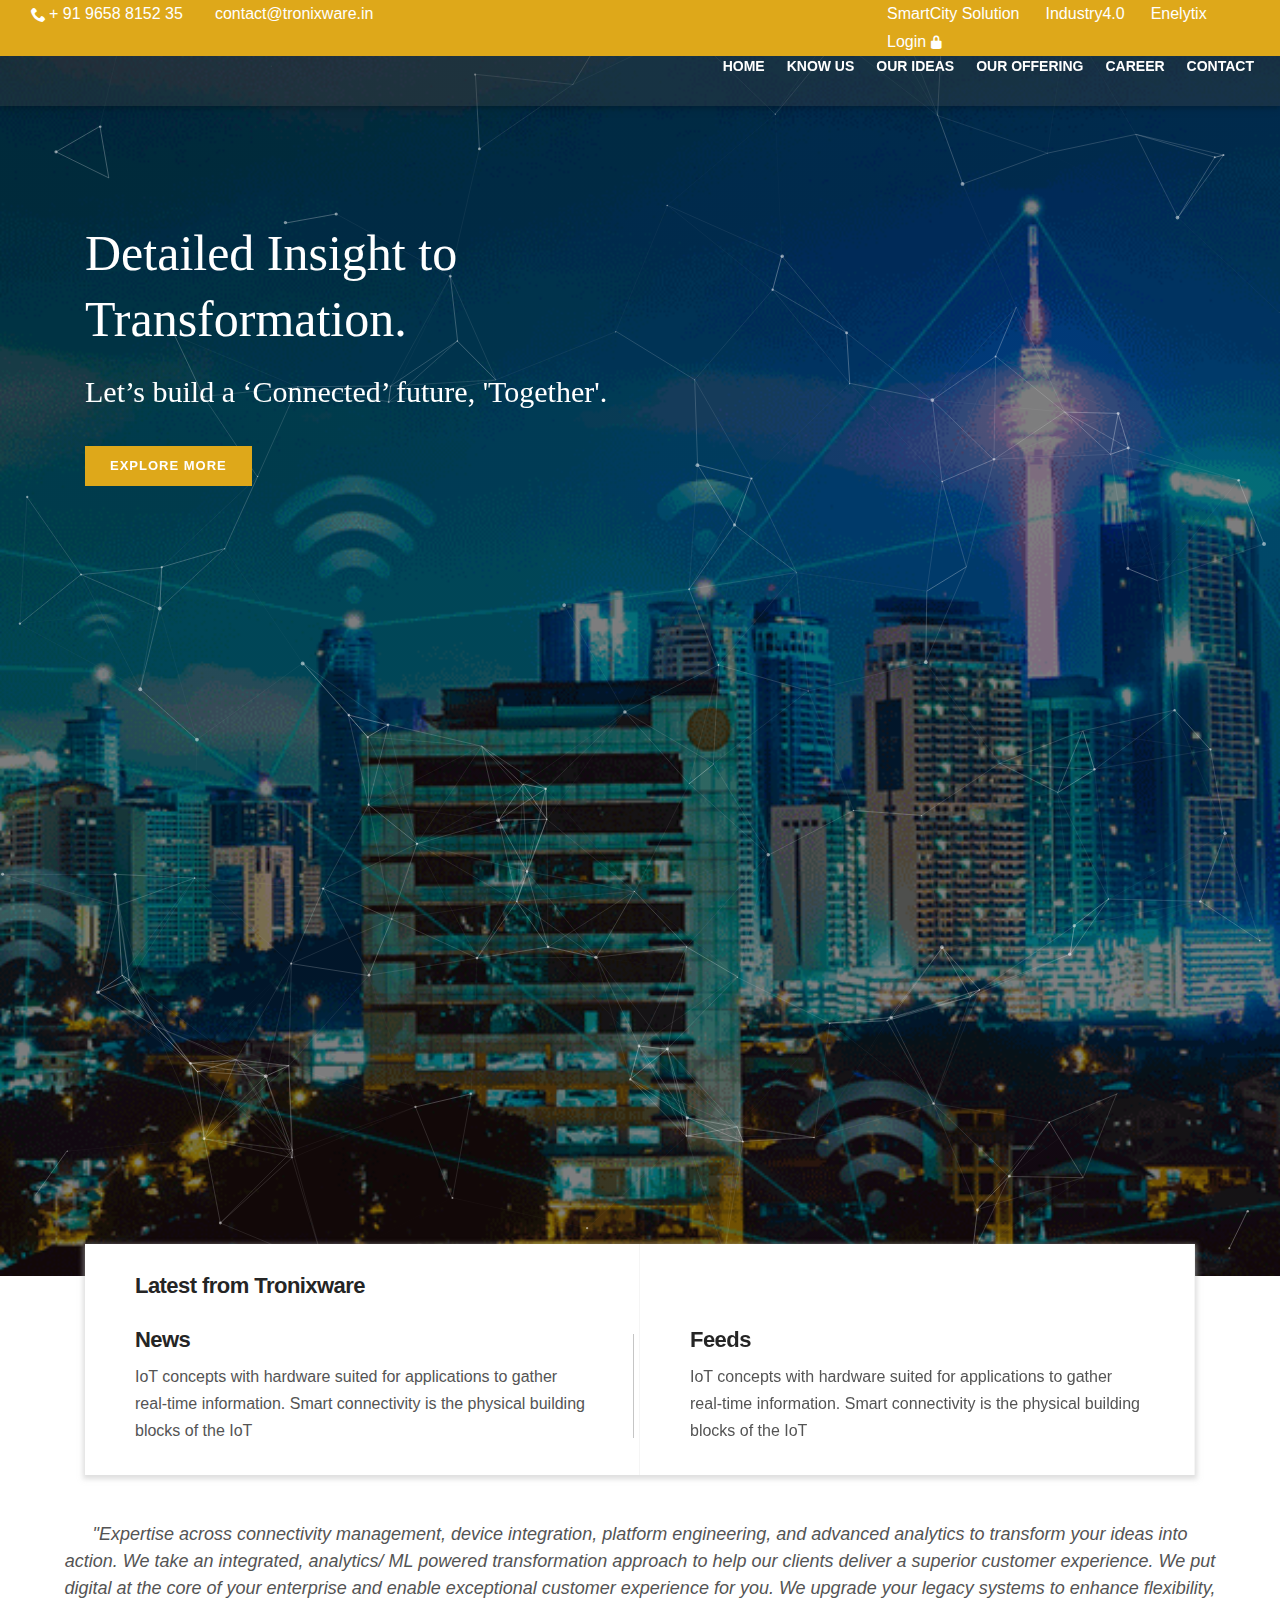
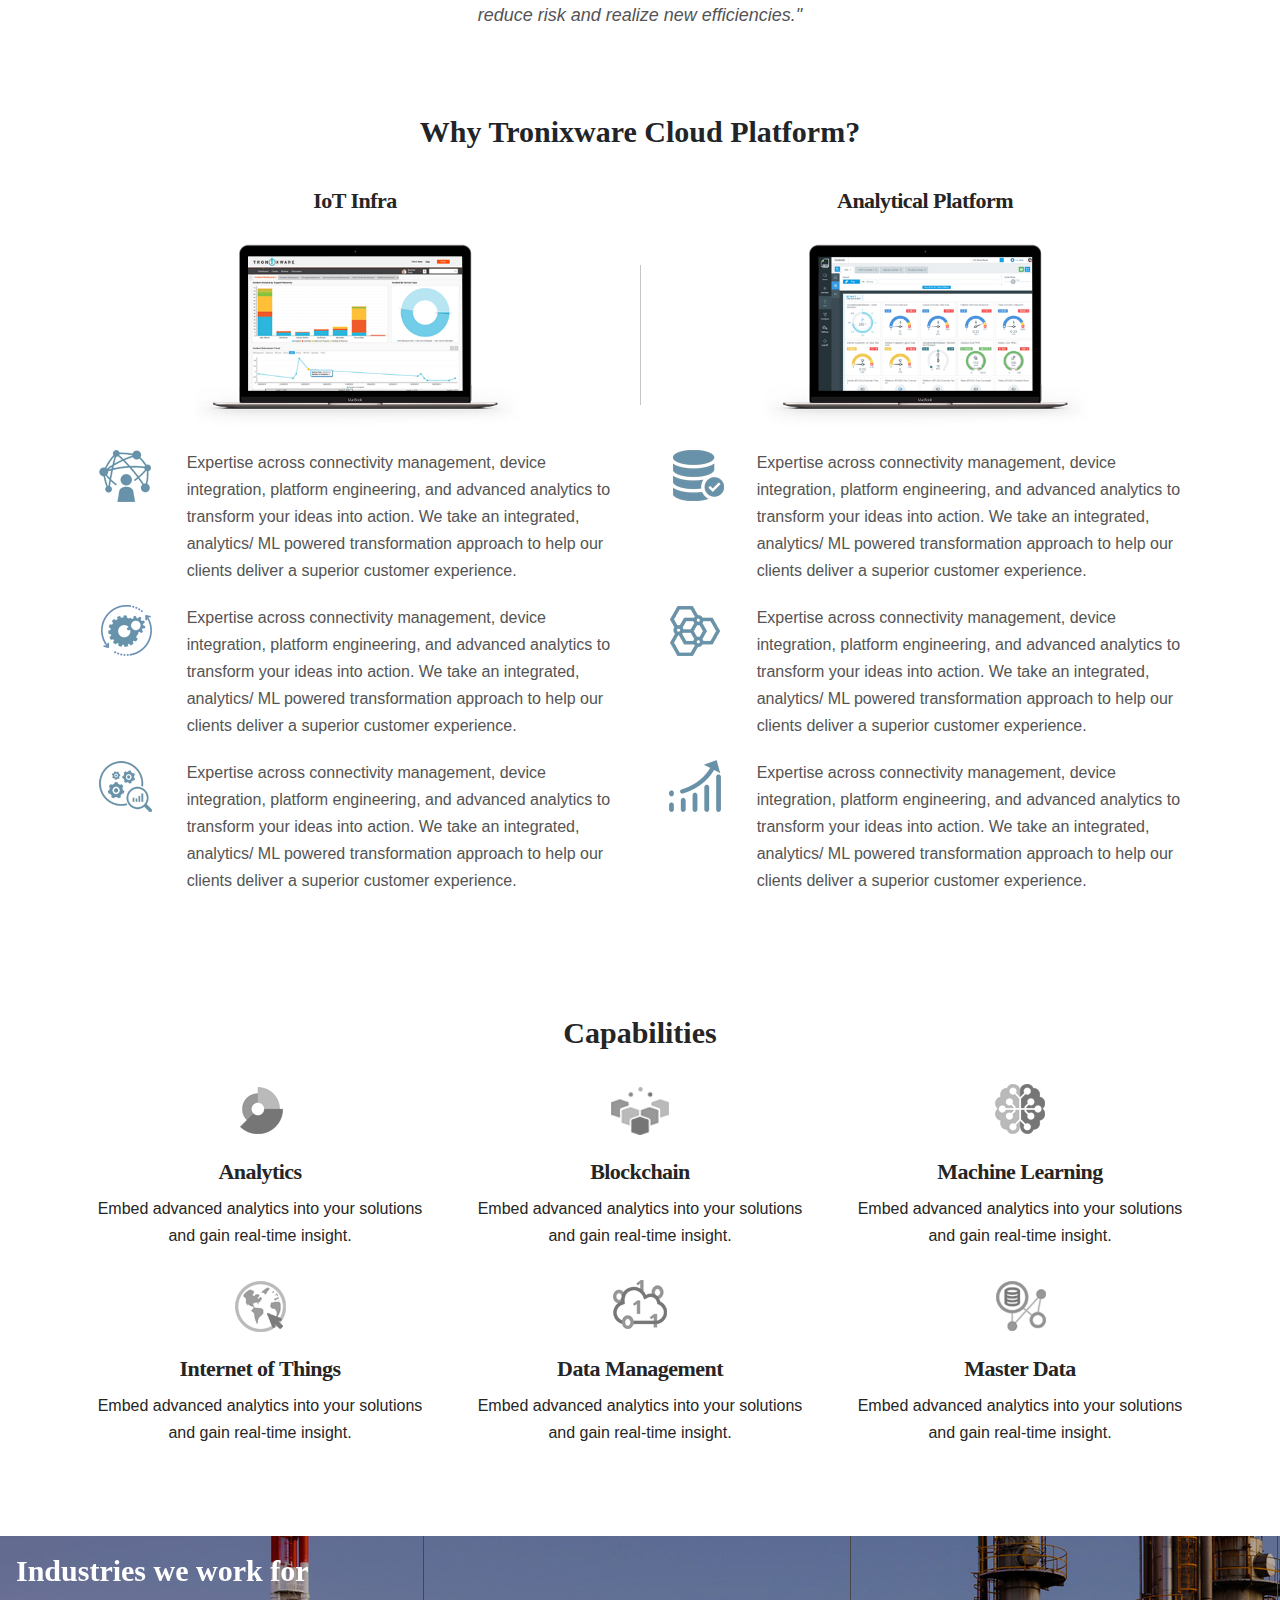
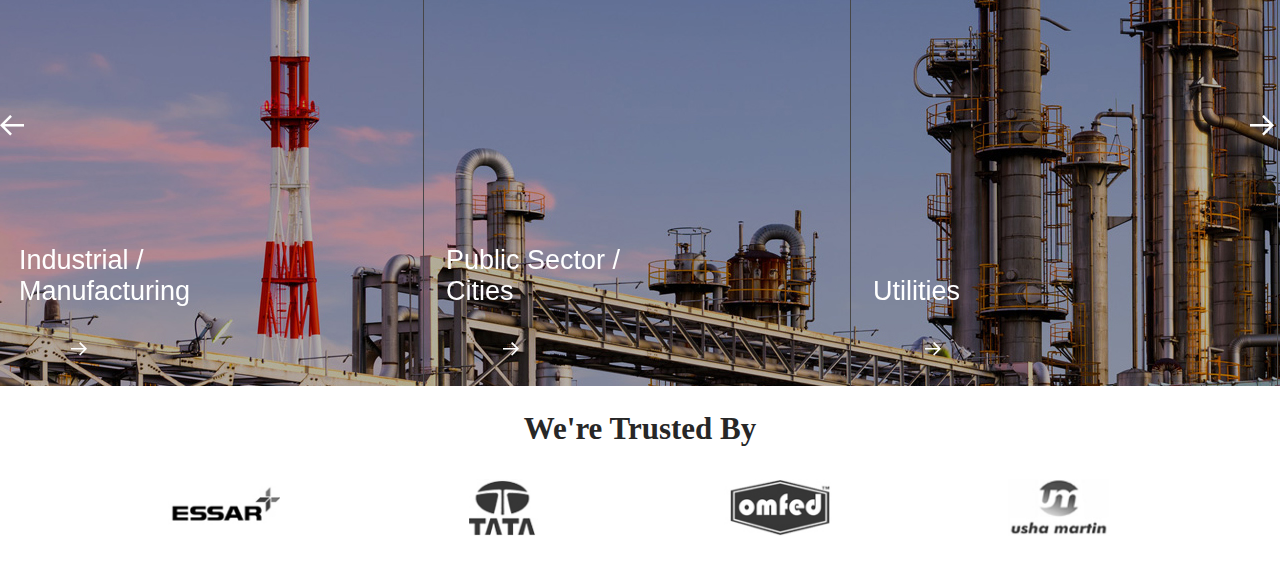
==== commit c1aa8947: "Update index.html" ====
--- a/index.html
+++ b/index.html
@@ -13,6 +13,8 @@
 <link rel="stylesheet" type="text/css" href="assests/css/respnosive.css">
 <script src="assests/js/jquery.min.js"></script>
 </head>
+
+
 
 <body>
 <div class="loader"> 
